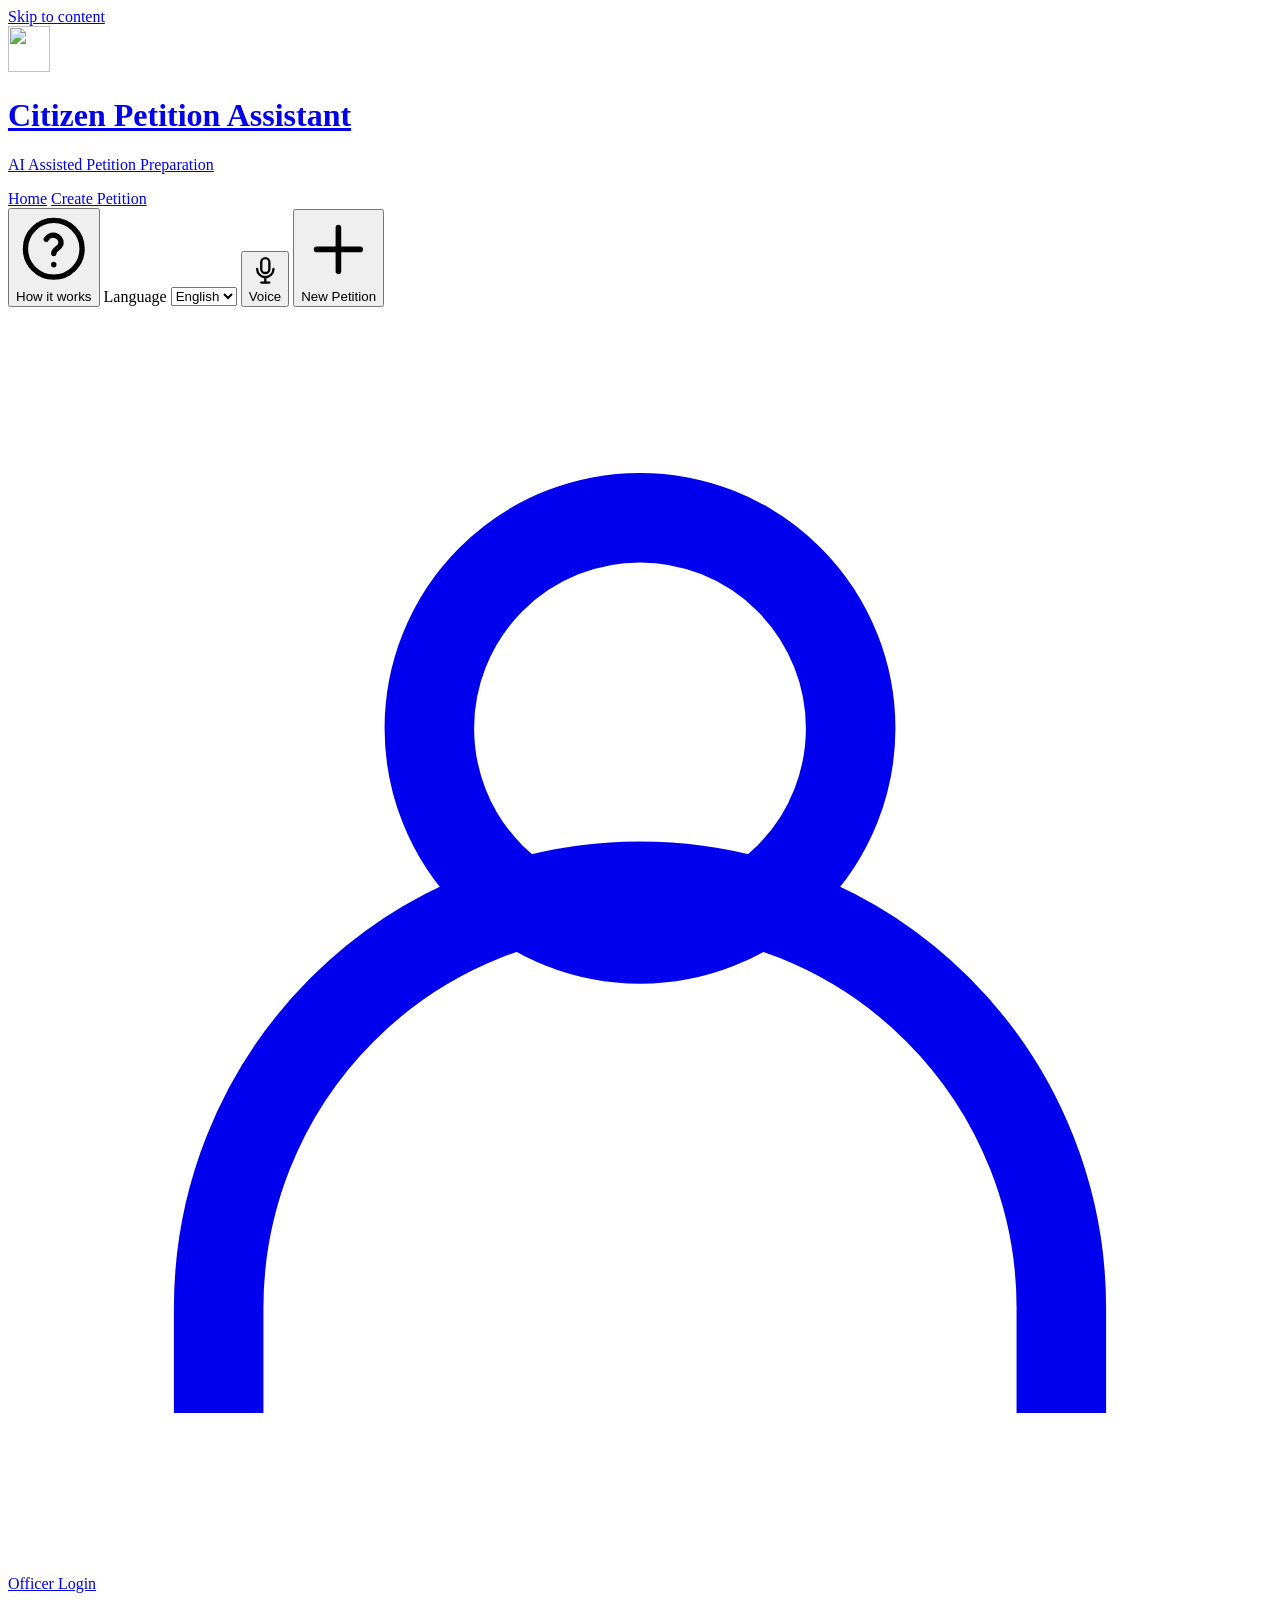
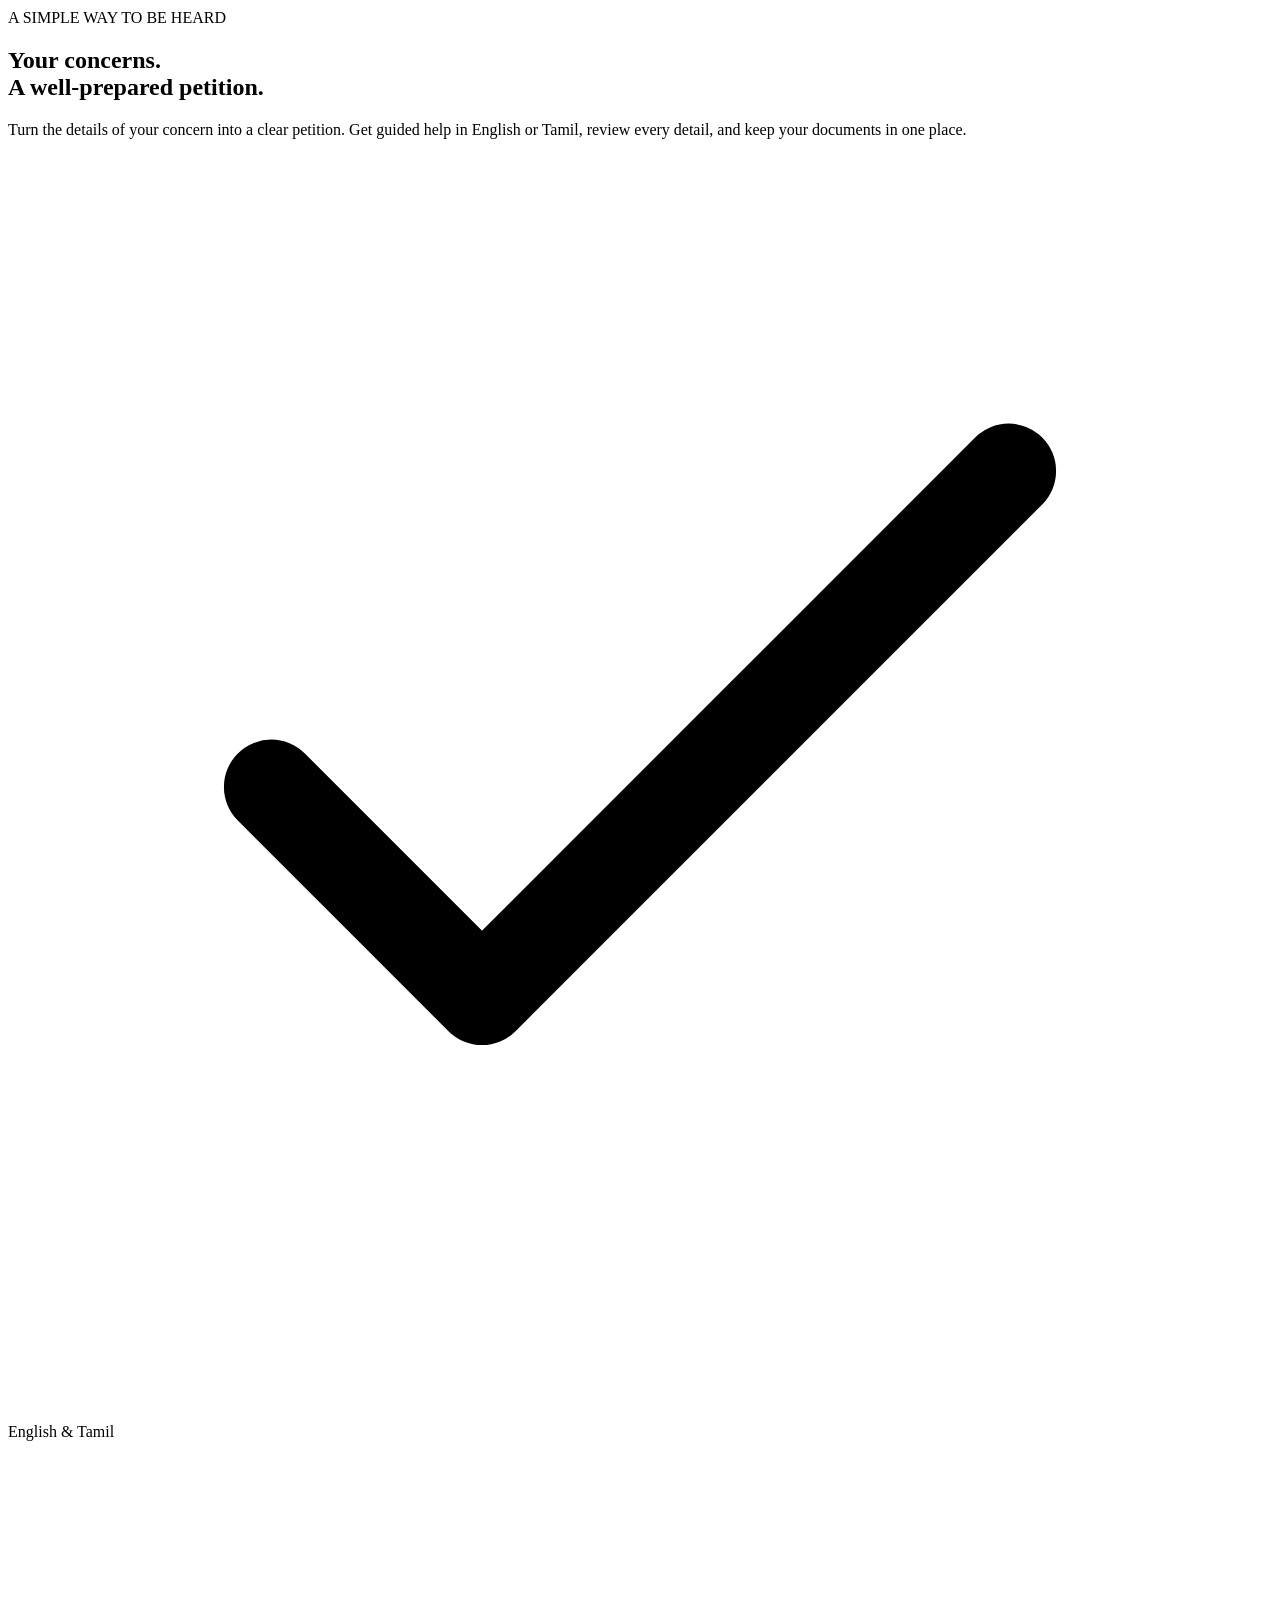
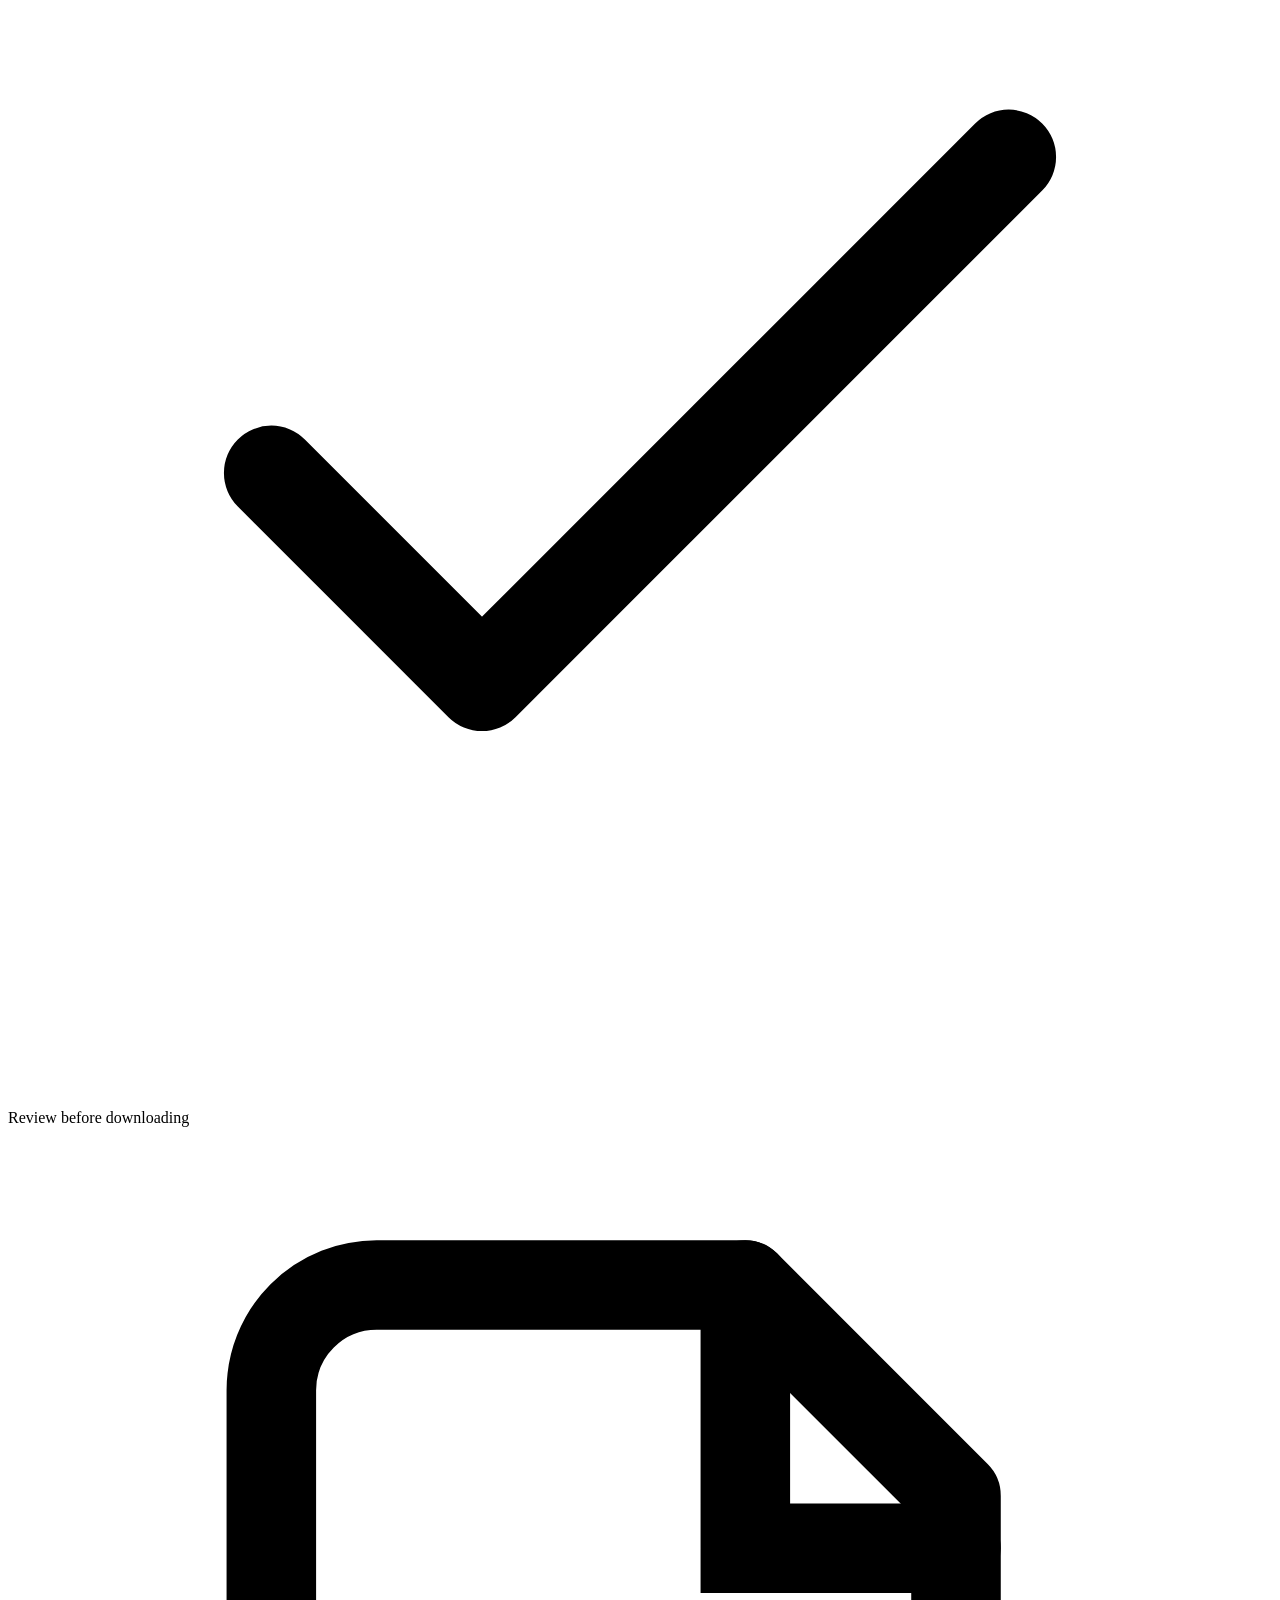
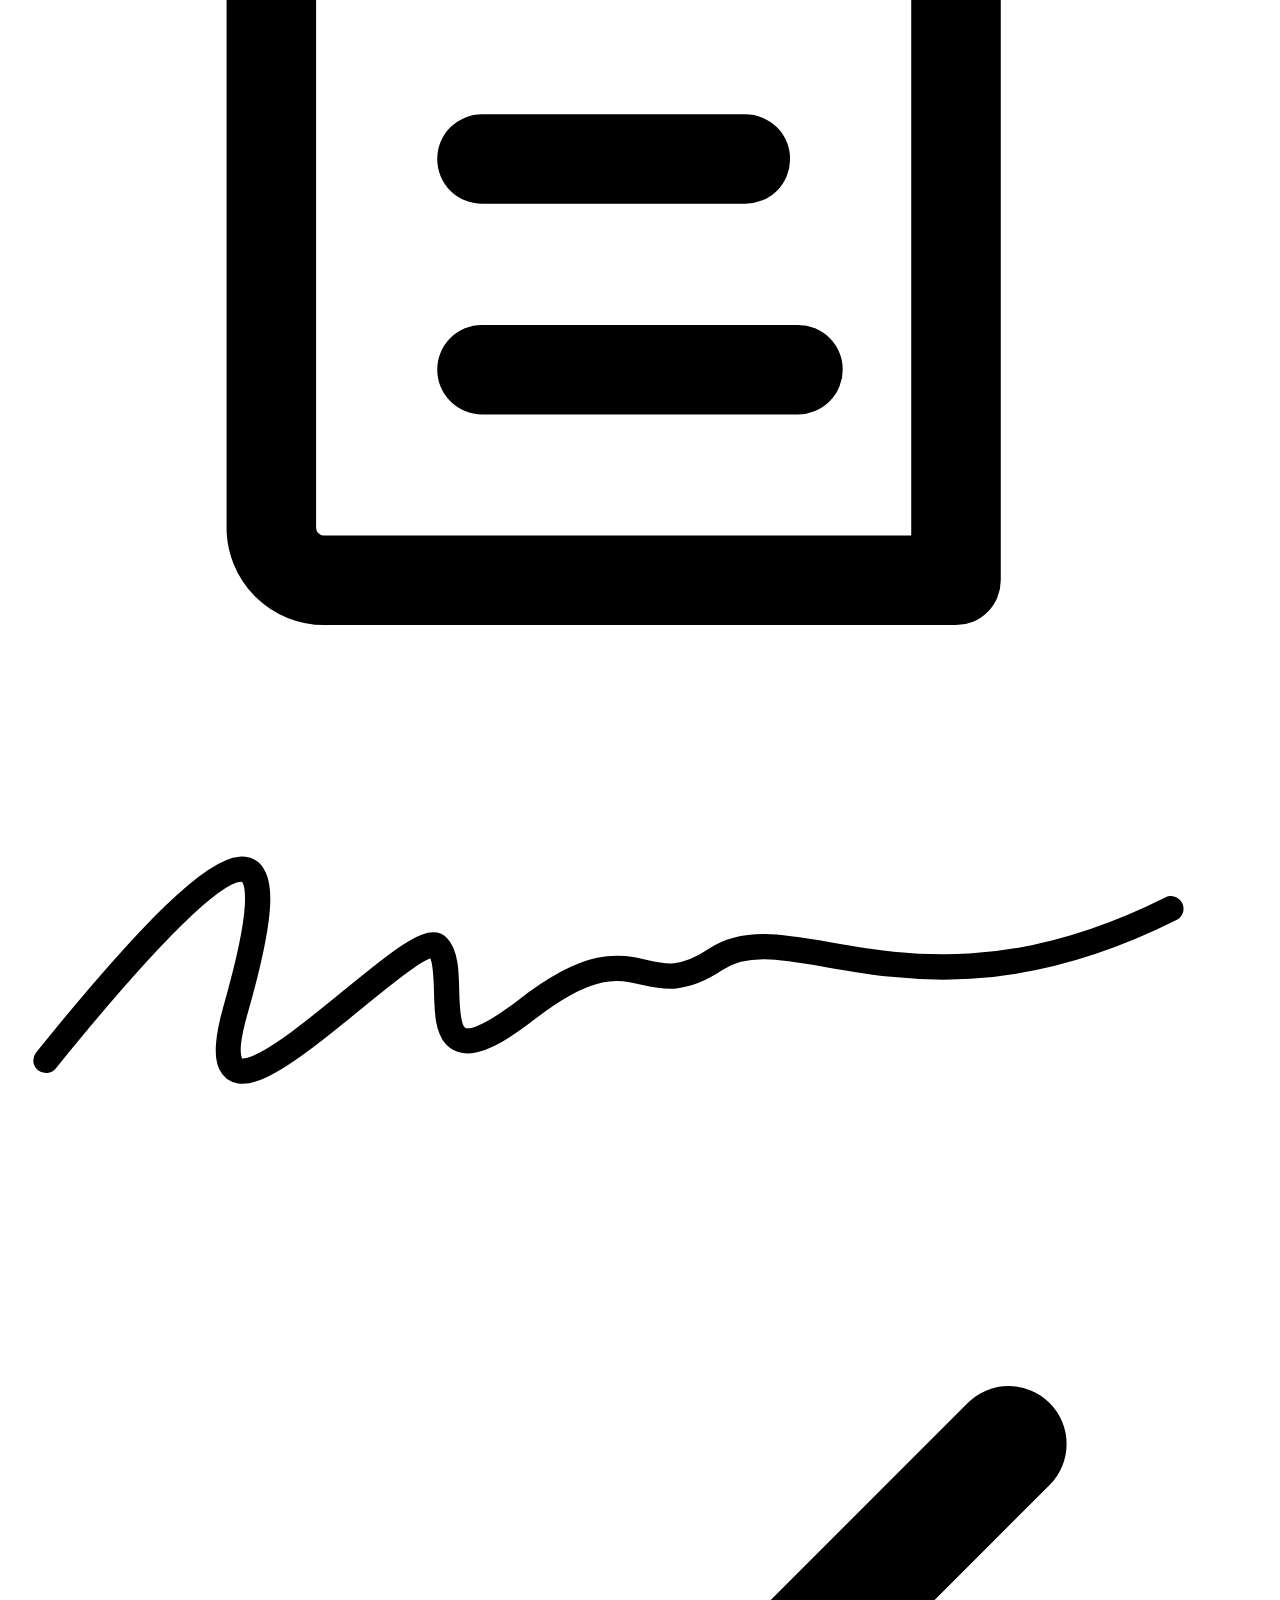
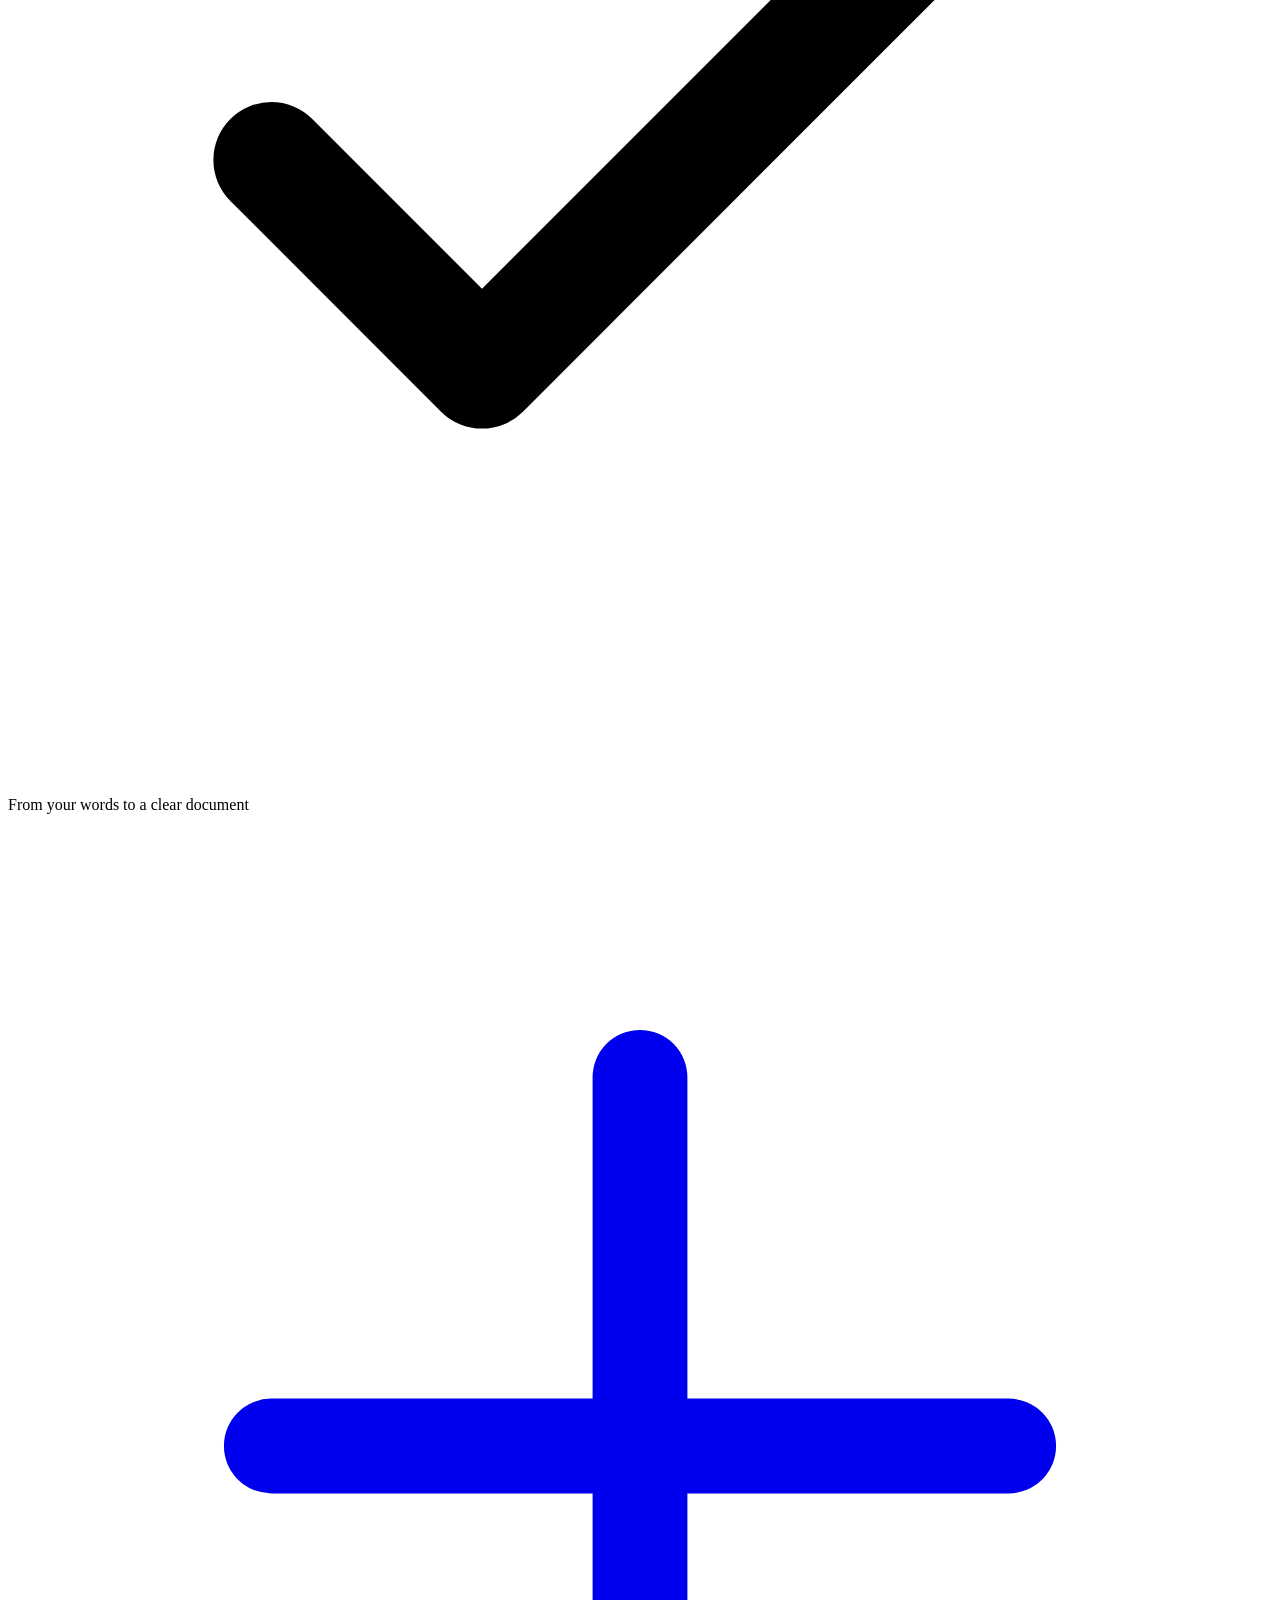
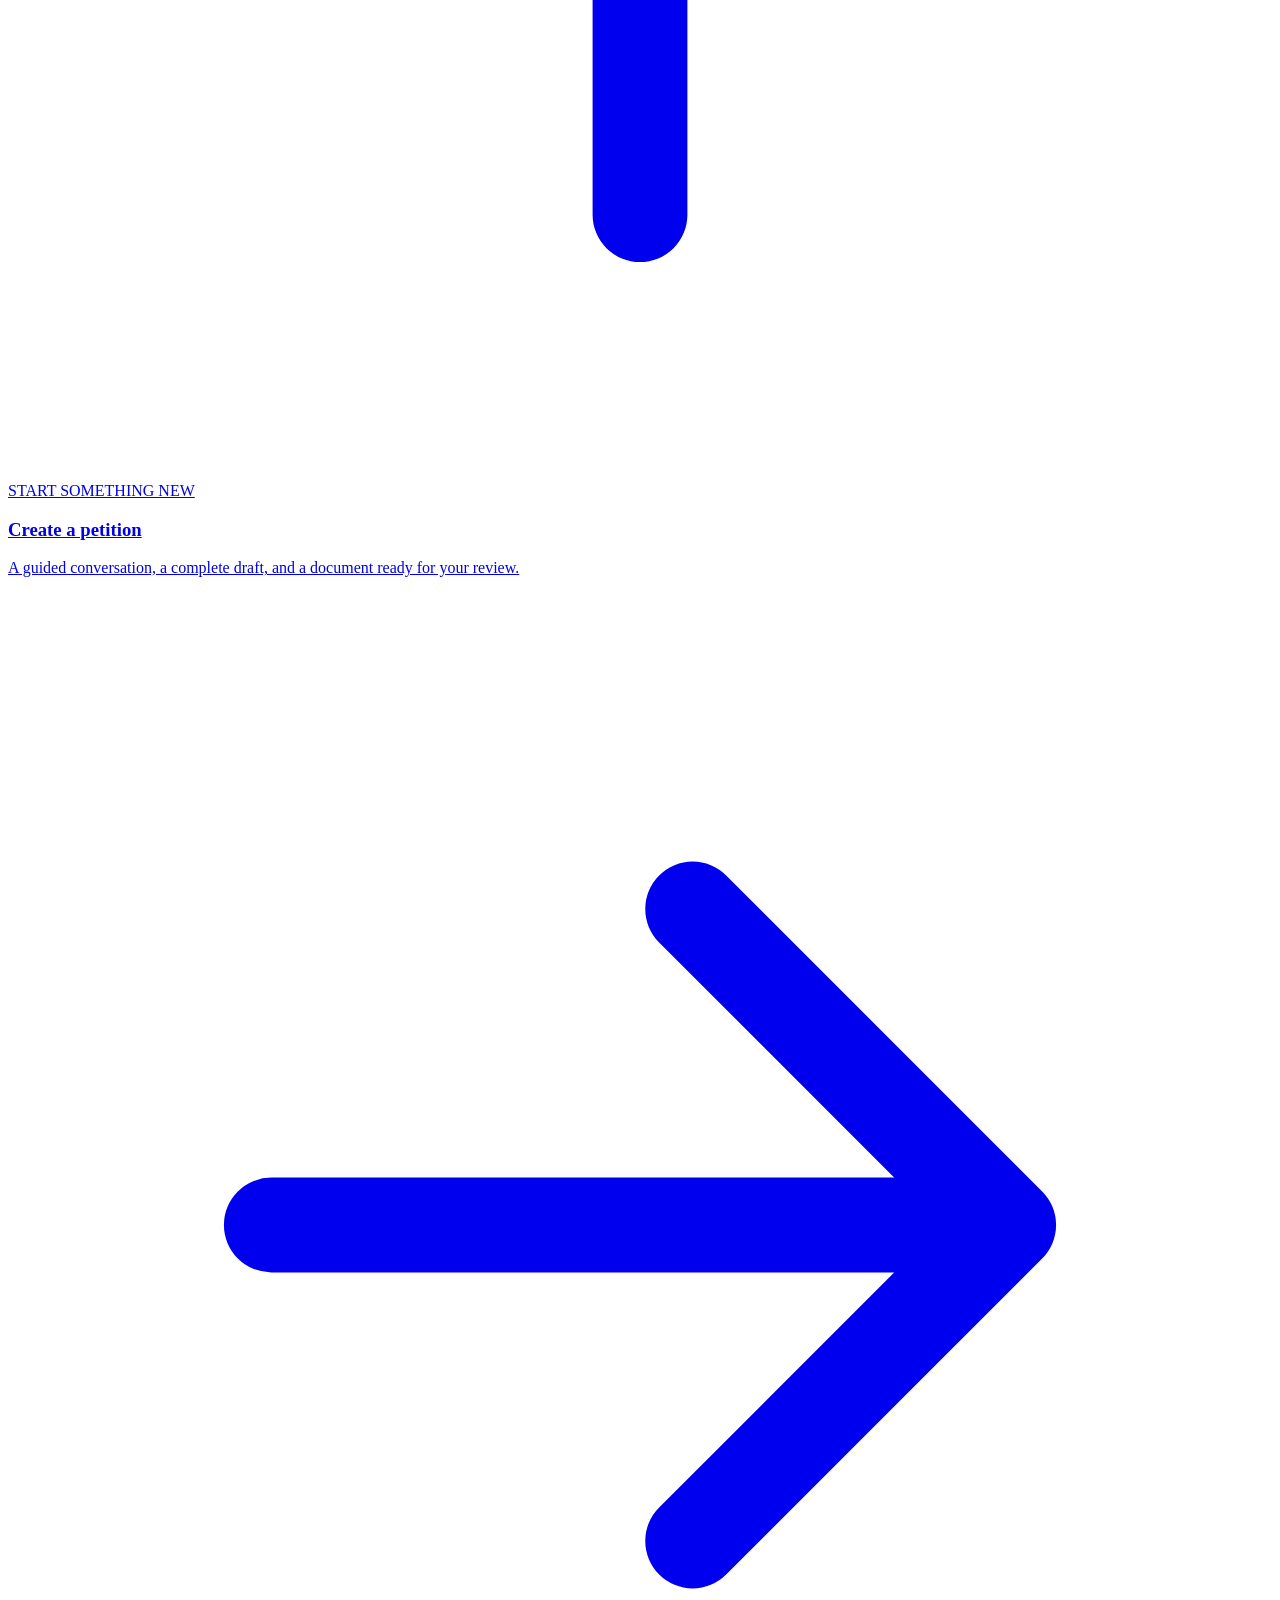
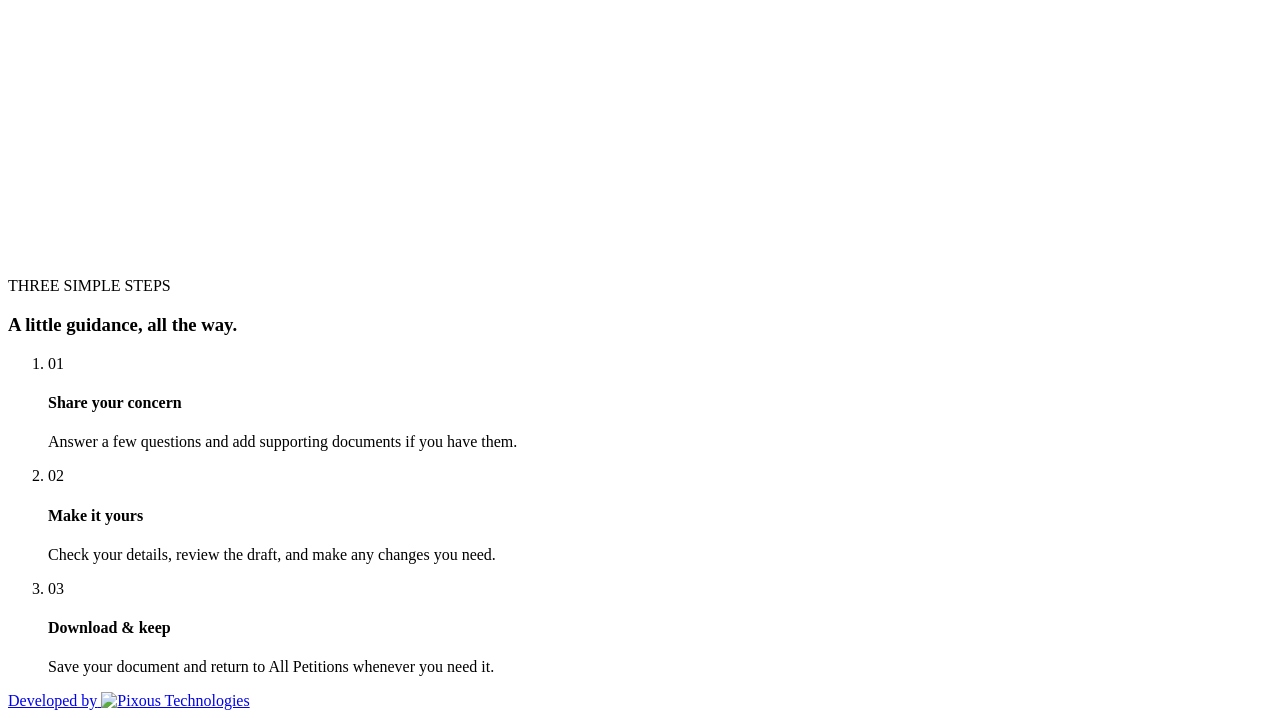
==== backend/app/static/index.html @ 2e480204 "Make "How it works" something to read, not a decision Two problems, both visible in the dialog.  It " ====
<!doctype html>
<html lang="en">
<head>
<meta charset="utf-8">
<meta name="viewport" content="width=device-width, initial-scale=1">
<meta name="theme-color" content="#133b40">
<meta name="description" content="Prepare a clear, well-structured citizen petition in English or Tamil, with guided questions and document downloads.">
<title>Citizen Petition Assistant</title>
<link rel="icon" type="image/png" href="/assets/emblem/favicon.png">
<link rel="stylesheet" href="/static/app.css">
</head>
<body>
<a class="skip-link" href="#mainContent" id="skipLink">Skip to content</a>

<header class="app">
  <a class="brand" href="#home" data-route="home" aria-label="Citizen Petition Assistant home">
    <div class="emblem" aria-hidden="true"><!-- The web copy. The full-resolution file beside it is for the DOCX
           letterhead, read from disk server-side and printed at 300 DPI —
           279 KB to draw a 42px mark in a browser is 257 KB of nothing. -->
      <img src="/assets/emblem/tamil-nadu-web.png" alt="" width="42" height="46"
           decoding="async"></div>
    <div class="brand-text">
      <h1 id="ui-title">Citizen Petition Assistant</h1>
      <p id="ui-subtitle">AI Assisted Petition Preparation</p>
    </div>
  </a>

  <nav class="main-nav" aria-label="Main navigation">
    <a href="#home" data-route="home" id="navHome" aria-current="page">Home</a>
    <a href="#create" data-route="create" id="navCreate">Create Petition</a>
  </nav>

  <div class="header-actions">
    <button class="hbtn help-btn" id="helpBtn" type="button" aria-label="How to prepare a petition" title="How to prepare a petition"><svg viewBox="0 0 24 24" fill="none" aria-hidden="true"><circle cx="12" cy="12" r="9" stroke="currentColor" stroke-width="1.7"/><path d="M9.6 9a2.5 2.5 0 0 1 4.7 1.2c0 1.6-2.3 1.8-2.3 3.3M12 17v.1" stroke="currentColor" stroke-width="1.7" stroke-linecap="round"/></svg><span class="txt" id="helpText">How it works</span></button>
    <label class="sr-only" for="lang" id="ui-langLabel">Language</label>
    <select class="lang" id="lang">
      <option value="en">English</option>
      <option value="ta">தமிழ்</option>
    </select>
    <button class="hbtn" id="mic" type="button">
      <svg viewBox="0 0 24 24" fill="none" aria-hidden="true"><rect x="9" y="3" width="6" height="11" rx="3" stroke="currentColor" stroke-width="1.7"/><path d="M6 11a6 6 0 0 0 12 0M12 17v4m-3 0h6" stroke="currentColor" stroke-width="1.7" stroke-linecap="round"/></svg><span class="txt" id="micText">Voice</span>
    </button>
    <button class="hbtn primary" id="new" type="button">
      <svg viewBox="0 0 24 24" fill="none" aria-hidden="true"><path d="M12 5v14M5 12h14" stroke="currentColor" stroke-width="1.8" stroke-linecap="round"/></svg><span class="txt" id="newText">New Petition</span>
    </button>
    <!-- Last, in the far corner. It is not for the citizen standing at the
         counter: everything to the left of it is theirs, and this is the
         staff door. Putting it first put the one control they must not press
         at the head of the row. -->
    <a class="hbtn officer-login-link" href="/officer/login"><svg viewBox="0 0 24 24" fill="none" aria-hidden="true"><circle cx="12" cy="8" r="4" stroke="currentColor" stroke-width="1.7"/><path d="M4 21v-2a8 8 0 0 1 16 0v2" stroke="currentColor" stroke-width="1.7"/></svg>Officer Login</a>
  </div>
</header>

<div id="mainContent" tabindex="-1">

<!-- Kiosk only: what a citizen walking up to the terminal sees first. It
     covers the workspace rather than replacing it, so the page behind is the
     same page — one flow, one implementation. -->
<section class="kiosk-welcome" id="kioskWelcome" hidden aria-labelledby="kioskWelcomeTitle">
  <div class="kw-inner">
    <span class="kw-mark" aria-hidden="true">
      <img src="/assets/emblem/tamil-nadu-web.png" alt="" width="64" height="70" decoding="async">
    </span>
    <h2 id="kioskWelcomeTitle">Welcome</h2>
    <p id="kioskWelcomeText">This service will help you prepare your citizen petition. Tap below to begin.</p>
    <button class="btn primary kw-start" id="kioskStart" type="button">Start Petition</button>
  </div>
</section>

<section class="home-page app-page" id="homePage" aria-labelledby="homeTitle">
  <div class="home-hero">
    <div class="home-hero-copy">
      <p class="eyebrow" id="homeEyebrow" data-i18n="homeEyebrow">A SIMPLE WAY TO BE HEARD</p>
      <h2 id="homeTitle"><span data-i18n="homeTitleLineOne">Your concerns.</span><br><span data-i18n="homeTitleLineTwo">A well-prepared petition.</span></h2>
      <p class="home-description" id="homeDescription" data-i18n="homeDescription">Turn the details of your concern into a clear petition. Get guided help in English or Tamil, review every detail, and keep your documents in one place.</p>
      <div class="home-capabilities" aria-label="Available features">
        <span><svg viewBox="0 0 24 24" fill="none" aria-hidden="true"><path d="m5 12 4 4L19 6" stroke="currentColor" stroke-width="1.8" stroke-linecap="round" stroke-linejoin="round"/></svg><span id="homeLanguage" data-i18n="homeLanguage">English &amp; Tamil</span></span>
        <span><svg viewBox="0 0 24 24" fill="none" aria-hidden="true"><path d="m5 12 4 4L19 6" stroke="currentColor" stroke-width="1.8" stroke-linecap="round" stroke-linejoin="round"/></svg><span id="homeReview" data-i18n="homeReview">Review before downloading</span></span>
      </div>
    </div>
    <div class="home-illustration" aria-hidden="true">
      <div class="hero-orbit orbit-one"></div><div class="hero-orbit orbit-two"></div>
      <div class="hero-sheet sheet-back"></div>
      <div class="hero-sheet sheet-front">
        <div class="hero-sheet-heading"><span class="hero-document-mark"><svg viewBox="0 0 24 24" fill="none"><path d="M7 3h7l4 4v13H6a1 1 0 0 1-1-1V5a2 2 0 0 1 2-2Z" stroke="currentColor" stroke-width="1.7" stroke-linejoin="round"/><path d="M14 3v5h4M9 12h5M9 16h6" stroke="currentColor" stroke-width="1.7" stroke-linecap="round"/></svg></span><div><i></i><i></i></div></div>
        <div class="hero-sheet-lines"><i></i><i></i><i></i><i></i><i></i><i></i></div>
        <div class="hero-sheet-sign"><svg viewBox="0 0 100 26" fill="none"><path d="M3 21C20 0 22 3 18 17s14-7 16-5-2 12 7 5 9 0 15-4 16 6 36-4" stroke="currentColor" stroke-width="2" stroke-linecap="round"/></svg></div>
      </div>
      <div class="hero-check"><svg viewBox="0 0 24 24" fill="none"><path d="m5 12 4 4L19 6" stroke="currentColor" stroke-width="2.2" stroke-linecap="round" stroke-linejoin="round"/></svg></div>
      <div class="hero-caption" id="homeIllustrationCaption" data-i18n="homeCaption">From your words to a clear document</div>
    </div>
  </div>

  <div class="home-actions">
    <a class="home-action-card create-action" href="#create" data-route="create" id="homeCreateBtn">
      <span class="home-action-icon" aria-hidden="true"><svg viewBox="0 0 24 24" fill="none"><path d="M12 5v14M5 12h14" stroke="currentColor" stroke-width="1.8" stroke-linecap="round"/></svg></span>
      <div><span class="action-eyebrow" id="homeCreateEyebrow" data-i18n="homeCreateEyebrow">START SOMETHING NEW</span><h3 id="homeCreateTitle" data-i18n="homeCreateTitle">Create a petition</h3><p id="homeCreateDescription" data-i18n="homeCreateDescription">A guided conversation, a complete draft, and a document ready for your review.</p></div>
      <span class="action-arrow" aria-hidden="true"><svg viewBox="0 0 24 24" fill="none"><path d="M5 12h14m-6-6 6 6-6 6" stroke="currentColor" stroke-width="1.8" stroke-linecap="round" stroke-linejoin="round"/></svg></span>
    </a>
  </div>


  <section class="home-guide" aria-labelledby="homeGuideTitle">
    <div class="home-guide-heading"><p class="eyebrow" id="homeGuideEyebrow" data-i18n="homeGuideEyebrow">THREE SIMPLE STEPS</p><h3 id="homeGuideTitle" data-i18n="homeGuideTitle">A little guidance, all the way.</h3></div>
    <ol class="home-steps">
      <li><span class="home-step-number">01</span><h4 id="homeStepOneTitle" data-i18n="homeStepOneTitle">Share your concern</h4><p id="homeStepOneText" data-i18n="homeStepOneText">Answer a few questions and add supporting documents if you have them.</p></li>
      <li><span class="home-step-number">02</span><h4 id="homeStepTwoTitle" data-i18n="homeStepTwoTitle">Make it yours</h4><p id="homeStepTwoText" data-i18n="homeStepTwoText">Check your details, review the draft, and make any changes you need.</p></li>
      <li><span class="home-step-number">03</span><h4 id="homeStepThreeTitle" data-i18n="homeStepThreeTitle">Download &amp; keep</h4><p id="homeStepThreeText" data-i18n="homeStepThreeText">Save your document and return to All Petitions whenever you need it.</p></li>
    </ol>
  </section>
</section>


<section id="generatorPage" hidden aria-label="Create and review a petition">

<section class="workspace-intro" aria-labelledby="workspaceTitle">
  <div class="intro-copy">
    <p class="eyebrow" id="ui-workspaceEyebrow">YOUR VOICE, CLEARLY EXPRESSED</p>
    <h2 id="workspaceTitle">A clear petition starts here.</h2>
    <p id="workspaceSubtitle">Share your details. Tell us what happened. We’ll help you prepare a petition you can review and download.</p>
  </div>
  <div class="intro-meta">
    <div class="lifecycle is-collecting" id="lifecycle" role="status" aria-live="polite">
      <span class="dot" aria-hidden="true"></span>
      <span class="txt" id="lifecycleText">Collecting Information</span>
    </div>
    <span class="save-status" id="saveStatus" role="status" aria-live="polite">Starting your workspace…</span>
  </div>
</section>

<div class="connection-banner" id="connectionBanner" hidden role="alert">
  <svg viewBox="0 0 24 24" fill="none" aria-hidden="true"><path d="m12 3 10 18H2L12 3Z" stroke="currentColor" stroke-width="1.6" stroke-linejoin="round"/><path d="M12 9v5m0 3v.1" stroke="currentColor" stroke-width="1.8" stroke-linecap="round"/></svg>
  <span id="connectionText"></span><button class="btn" id="retryConnection" type="button">Try again</button>
</div>

<nav class="stepper" id="stepper" aria-label="Petition progress"></nav>

<main class="workspace">
  <!-- LEFT: conversation, or the finished document once there is one -->
  <div class="left">
    <section class="card" id="chatCard" style="flex:1">
      <div class="card-head">
        <div class="ai-badge" aria-hidden="true"><svg viewBox="0 0 24 24" fill="none"><path d="m12 3 2.5 6.5L21 12l-6.5 2.5L12 21l-2.5-6.5L3 12l6.5-2.5L12 3Z" stroke="currentColor" stroke-width="1.6" stroke-linejoin="round"/></svg></div>
        <div>
          <h2 id="ui-assistant">Petition Assistant</h2>
          <p class="sub"><span class="dot" aria-hidden="true"></span><span id="assistantStatus">Collecting citizen information</span></p>
        </div>
        <button class="details-toggle" id="detailsToggle" type="button" aria-controls="detailsPanel" aria-expanded="false"><svg viewBox="0 0 24 24" fill="none" aria-hidden="true"><path d="M9 5h11M9 12h11M9 19h11M4 5h.1M4 12h.1M4 19h.1" stroke="currentColor" stroke-width="2" stroke-linecap="round"/></svg><span id="detailsToggleText">Details</span></button>
      </div>

      <!-- Kiosk only. What the citizen is shown once the petition has gone
           to the printer — and, on a failure, the thing that keeps their
           petition on screen instead of clearing it away. -->
      <div class="kiosk-done" id="kioskDone" hidden role="status" aria-live="polite">
        <span class="kd-tick" aria-hidden="true">
          <svg viewBox="0 0 24 24" fill="none"><path d="m5 12 4 4L19 6" stroke="currentColor" stroke-width="2.4" stroke-linecap="round" stroke-linejoin="round"/></svg>
        </span>
        <div class="kd-text">
          <h3 id="kioskDoneTitle"></h3>
          <p id="kioskDoneText"></p>
        </div>
        <div class="kd-acts">
          <button class="btn" id="kioskPrintAgain" type="button"></button>
          <button class="btn primary" id="kioskFinish" type="button"></button>
        </div>
      </div>

      <div class="card-body" id="log" role="log" aria-live="polite" aria-atomic="false"></div>

      <div class="composer">
        <!-- What is attached, and anything that still needs the citizen's
             eye on it. A strip above the buttons rather than a panel: at this
             point in the form the citizen is answering a question, not
             managing files. -->
        <div class="attach-strip" id="attachStrip" hidden>
          <ul class="as-chips" id="attachChips"></ul>
          <div id="attachConfirmList"></div>
          <!-- Where a document the citizen has confirmed disagrees with what
               they told us this time. Asked, never resolved automatically:
               the current answer stays unless they choose otherwise. -->
          <div id="attachConflictList"></div>
          <p class="as-note" id="attachNote" hidden></p>
        </div>
        <ul class="ap-progress" id="attachProgress" hidden></ul>

        <form class="composer-row" id="ask" autocomplete="off">
          <label class="sr-only" for="text" id="ui-inputLabel">Your response</label>
          <textarea id="text" rows="1" placeholder="Type your response…" maxlength="10000" aria-describedby="inputHint dictationStatus"></textarea>
          <button class="icon-btn" id="micInline" type="button" title="Dictate" aria-label="Dictate"><svg viewBox="0 0 24 24" fill="none" aria-hidden="true"><rect x="9" y="3" width="6" height="11" rx="3" stroke="currentColor" stroke-width="1.7"/><path d="M6 11a6 6 0 0 0 12 0M12 17v4m-3 0h6" stroke="currentColor" stroke-width="1.7" stroke-linecap="round"/></svg></button>
          <!-- Attach. Beside the microphone because it is the same kind of
               thing: another way of putting something into the petition, and
               available whenever the citizen happens to have it in their hand
               rather than only at one step. -->
          <button class="icon-btn" id="attachBtn" type="button">
            <svg viewBox="0 0 24 24" fill="none" aria-hidden="true">
              <path d="M18.4 11.3 12 17.7a4.5 4.5 0 0 1-6.4-6.4l7.1-7a3 3 0 0 1 4.3 4.2l-7.1 7.1a1.5 1.5 0 0 1-2.1-2.1l6.3-6.4"
                    stroke="currentColor" stroke-width="1.7" stroke-linecap="round"
                    stroke-linejoin="round"/>
            </svg>
          </button>
          <input class="sr-only" id="attachInput" type="file" multiple>
          <button class="send-btn" id="send" type="submit">
            <span id="sendText">Send</span><svg viewBox="0 0 24 24" fill="none" aria-hidden="true"><path d="M5 12h14m-6-6 6 6-6 6" stroke="currentColor" stroke-width="1.8" stroke-linecap="round" stroke-linejoin="round"/></svg>
          </button>
        </form>
        <p id="dictationStatus" class="dictation-status" role="status" aria-live="polite"></p>
        <div class="composer-hint"><span id="inputHint"></span><span id="inputCount">0 / 10,000</span></div>
        <!-- The attachment step. Two actions, because the question has two
             answers and a citizen at a service centre should not have to
             compose a sentence to say "nothing to add". -->
        <div class="composer-actions">
          <button class="btn primary grow" id="confirm" type="button"></button>
          <button class="btn" id="restart" type="button"></button>
          <button class="btn danger" id="cancel" type="button"></button>
        </div>
      </div>
    </section>
  </div>

  <!-- MIDDLE: the drafting animation, only while the petition is being made.
       Sits between the assistant and the record, so the citizen watches the
       document being prepared without either panel going away. -->
  <section class="card genpanel" id="genPanel" hidden aria-live="polite">
    <div class="card-head">
      <div class="ai-badge" aria-hidden="true"><svg viewBox="0 0 24 24" fill="none"><path d="m12 3 2.5 6.5L21 12l-6.5 2.5L12 21l-2.5-6.5L3 12l6.5-2.5L12 3Z" stroke="currentColor" stroke-width="1.6" stroke-linejoin="round"/></svg></div>
      <div>
        <h2 id="ui-genTitle">Preparing your petition</h2>
        <p class="sub"><span class="dot" aria-hidden="true"></span><span id="genNow">Drafting the petition</span></p>
      </div>
    </div>

    <div class="gp-stage">
      <div class="gp-sheet" aria-hidden="true">
        <div class="gp-head">
          <span class="gp-emblem"><svg viewBox="0 0 24 24" fill="none"><path d="m3 8 9-5 9 5H3Zm3 3v7m6-7v7m6-7v7M3 21h18" stroke="currentColor" stroke-width="1.7" stroke-linecap="round" stroke-linejoin="round"/></svg></span>
          <span class="gp-title" id="gp-title">Draft Petition</span>
          <span class="gp-date" id="gp-date"></span>
        </div>

        <div class="gp-body">
          <div class="gp-block">
            <span class="gp-tag" id="gp-from">From</span>
            <div class="gp-line w70"><i style="animation-delay:.10s"></i></div>
            <div class="gp-line w85"><i style="animation-delay:.35s"></i></div>
          </div>
          <div class="gp-block">
            <span class="gp-tag" id="gp-to">To</span>
            <div class="gp-line w60"><i style="animation-delay:.70s"></i></div>
            <div class="gp-line w50"><i style="animation-delay:.95s"></i></div>
          </div>
          <div class="gp-block">
            <div class="gp-line w90 strong"><i style="animation-delay:1.30s"></i></div>
          </div>
          <div class="gp-block">
            <div class="gp-line w95"><i style="animation-delay:1.70s"></i></div>
            <div class="gp-line w88"><i style="animation-delay:1.90s"></i></div>
            <div class="gp-line w92 mark"><i style="animation-delay:2.10s"></i></div>
            <div class="gp-line w75"><i style="animation-delay:2.30s"></i></div>
          </div>
          <div class="gp-block">
            <div class="gp-line w90"><i style="animation-delay:2.55s"></i></div>
            <div class="gp-line w95"><i style="animation-delay:2.75s"></i></div>
            <div class="gp-line w85"><i style="animation-delay:2.95s"></i></div>
            <div class="gp-line w60"><i style="animation-delay:3.15s"></i></div>
          </div>
          <div class="gp-block">
            <div class="gp-line w40"><i style="animation-delay:3.45s"></i></div>
            <div class="gp-sign"><i style="animation-delay:3.70s"></i></div>
          </div>
        </div>

        <div class="gp-scan"></div>
        <div class="gp-pencil"><svg viewBox="0 0 24 24" fill="none"><path d="m14 5 5 5M4 20l5-1 12-12a2 2 0 0 0 0-3l-1-1a2 2 0 0 0-3 0L5 15l-1 5Z" stroke="currentColor" stroke-width="1.8" stroke-linecap="round" stroke-linejoin="round"/></svg></div>

        <span class="gp-callout c1" id="gp-c1">Improved clarity</span>
        <span class="gp-callout c2" id="gp-c2">Better wording</span>
        <span class="gp-callout c3" id="gp-c3">Official format</span>
      </div>

      <ol class="gp-rail" id="genRail"></ol>
      <div class="gp-bar" role="progressbar" aria-label="Preparing your petition"><i></i></div>
    </div>
  </section>

  <!-- MIDDLE, once it exists: the petition itself, in the place it was just
       drawn. The animation gives way to the finished document without either
       moving, so the citizen watches one become the other. Under the
       conversation — where this used to sit — the document they came for was
       below the fold and needed a scroll to reach. -->
  <div class="middle" id="docColumn" hidden>
    <div class="banner" id="outcome" hidden>
      <div class="ic" id="outcomeIcon" aria-hidden="true">✓</div>
      <div>
        <h3 id="outcomeTitle"></h3>
        <p id="outcomeText"></p>
      </div>
      <div class="ref" id="outcomeRef" hidden><span id="ui-refLabel">Reference</span><b id="refValue"></b></div>
    </div>

    <section class="card" id="docCard" hidden>
      <div class="doc-toolbar">
        <a class="btn primary off" id="pdf" download></a>
        <!-- Between the two downloads, because it decides what they contain. -->
        <div class="translate-menu" id="translateMenu">
          <button class="btn" id="translateBtn" type="button" aria-haspopup="menu" aria-expanded="false" aria-controls="translateList">
            <svg viewBox="0 0 24 24" fill="none" aria-hidden="true"><path d="M4 5h9M8.5 5v1.5c0 3.6-2 6.7-4.5 8M6 9.5c1 2.4 3.3 4.4 6 5.2M13.5 20l3.75-9 3.75 9m-6.4-2.4h5.3" stroke="currentColor" stroke-width="1.6" stroke-linecap="round" stroke-linejoin="round"/></svg>
            <span id="translateText">Translate</span>
            <svg class="caret" viewBox="0 0 12 12" fill="none" aria-hidden="true"><path d="m3 4.5 3 3 3-3" stroke="currentColor" stroke-width="1.5" stroke-linecap="round"/></svg>
          </button>
          <ul class="translate-list" id="translateList" role="menu" hidden>
            <!-- Each language named in its own script: a citizen looking for
                 Tamil is looking for the word "Tamil" written in Tamil. -->
            <li role="none"><button class="translate-option" type="button" role="menuitem" data-language="en"><span class="tick" aria-hidden="true">&#10003;</span>English</button></li>
            <li role="none"><button class="translate-option" type="button" role="menuitem" data-language="ta"><span class="tick" aria-hidden="true">&#10003;</span>&#2980;&#2990;&#3007;&#2996;&#3021;</button></li>
            <li role="none"><button class="translate-option" type="button" role="menuitem" data-language="hi"><span class="tick" aria-hidden="true">&#10003;</span>&#2361;&#2367;&#2344;&#2381;&#2342;&#2368;</button></li>
          </ul>
        </div>
        <a class="btn off" id="docx" download></a>
        <button class="btn" id="reviseBtn" type="button" aria-expanded="false" aria-controls="letter">
          <svg viewBox="0 0 24 24" fill="none" aria-hidden="true"><path d="m14.5 5.5 4 4M4 20l4.5-.9L20 7.6a2 2 0 0 0 0-2.8l-.8-.8a2 2 0 0 0-2.8 0L4.9 15.5 4 20Z" stroke="currentColor" stroke-width="1.7" stroke-linecap="round" stroke-linejoin="round"/></svg>
          <span id="reviseText"></span>
        </button>
        <button class="btn primary" id="editSave" type="button" hidden></button>
        <button class="btn" id="editCancel" type="button" hidden></button>
        <!-- The petition, read out. For a citizen who cannot read the screen
             the document is otherwise the one part of this service that
             never speaks. -->
        <!-- The petition plus the citizen's originals, as real pages. Shown
             only when something is attached: with nothing enclosed it would
             be the same file as the PDF beside it. -->
        <a class="btn off" id="packagePdf" download hidden></a>
        <button class="btn" id="readBtn" type="button">
          <svg viewBox="0 0 24 24" fill="none" aria-hidden="true"><path d="M4 9v6h3.5L12 19V5L7.5 9H4Z" stroke="currentColor" stroke-width="1.7" stroke-linejoin="round"/><path d="M16 9.2a4 4 0 0 1 0 5.6M18.5 6.5a8 8 0 0 1 0 11" stroke="currentColor" stroke-width="1.7" stroke-linecap="round"/></svg>
          <span id="readText"></span>
        </button>
        <button class="btn" id="printBtn" type="button"></button>
        <button class="btn" id="copyBtn" type="button"></button>
        <!-- Shown only when there is actually something attached. The default
             is the full package, because that is what gets handed in; the
             letter on its own is for reading, e-mailing, or printing when the
             attachments are already paper in the envelope. -->
        <label class="doc-package" id="packageToggle" hidden>
          <input type="checkbox" id="withEnclosures" checked>
          <span id="packageText"></span>
        </label>
      </div>

      <p class="edit-hint" id="editHint" hidden></p>
      <details class="version-panel" id="versionPanel" hidden>
        <summary id="versionToggle"><svg viewBox="0 0 24 24" fill="none" aria-hidden="true"><path d="M3 11a9 9 0 1 1 3 7M3 5v6h6m3-4v5l3 2" stroke="currentColor" stroke-width="1.7" stroke-linecap="round" stroke-linejoin="round"/></svg><span id="versionTitle">Document versions</span><span id="versionCurrent"></span><span class="version-chevron" aria-hidden="true">⌄</span></summary>
        <div class="version-panel-body"><p class="version-status" id="versionStatus" role="status" aria-live="polite"></p><div id="versionList"></div></div>
      </details>
      <!-- A TABLE, for one reason: printing.

           Chrome redraws a `thead` at the top of every page a table spans,
           and that is the only mechanism in CSS that repeats down a printed
           document. It is what gives page two of a long petition the same
           top margin as page one. `padding` cannot: it opens at the top of
           the first page and closes at the bottom of the last, and the
           sheets between get neither. `@page{margin}` can, and is the one
           thing not available here, because Chrome draws its own header and
           footer in that margin.

           Measured, not assumed. Two other constructions were tried first —
           `::before{display:table-header-group}` and plain divs given the
           table display roles — and Chrome silently ignored both, printing
           page two 0.1mm from the edge of the paper. See
           `scripts/print_margin_check.py`, which drives Chrome's own print
           path and measures the first mark on every sheet.

           The gutter rows are `display:none` on screen, so this changes
           nothing about how the page looks in a browser. -->
      <!-- WHICH DOCUMENT THE CENTRE IS SHOWING. Hidden until something is
           attached, because with no enclosures the two modes are the same
           document and the choice would be a control that does nothing. -->
      <div class="preview-modes" id="previewModes" role="group" hidden>
        <button class="pm-btn" id="modeLetter" type="button" aria-pressed="false"></button>
        <button class="pm-btn" id="modePackage" type="button" aria-pressed="true"></button>
        <span class="pm-count" id="pageIndicator" aria-live="polite"></span>
      </div>
      <div class="paper-wrap">
        <!-- The combined package, drawn as one continuous run of pages:
             petition, index, then the citizen's originals. Pages are loaded
             as they come into view, so a hundred-page annexure costs one
             request per page the citizen actually looks at. -->
        <div class="package-pages" id="packagePages" hidden></div>
        <table class="paper-sheet">
          <thead class="page-gutter" aria-hidden="true"><tr><td></td></tr></thead>
          <tbody>
            <tr><td><article class="paper" id="letter"></article>
              <!-- What is actually attached, shown after the letter the way
                   the document carries it. Before this the preview drew the
                   letter alone, so a citizen who attached a file saw only the
                   words "Enclosures: 1. Copy of earlier petition" and could
                   not tell whether the file had gone anywhere. It had. -->
              <aside class="enclosures" id="enclosures" hidden></aside></td></tr>
          </tbody>
          <tfoot class="page-gutter" aria-hidden="true"><tr><td></td></tr></tfoot>
        </table>
      </div>
    </section>
  </div>

  <!-- RIGHT: the record -->
  <aside class="right" id="detailsPanel" aria-labelledby="ui-details">
    <section class="card" style="flex:1">
      <div class="card-head" style="display:block">
        <div class="details-heading"><h2 id="ui-details">Petition Details</h2><span class="details-icon" aria-hidden="true"><svg viewBox="0 0 24 24" fill="none"><path d="M9 5h11M9 12h11M9 19h11M4 5h.1M4 12h.1M4 19h.1" stroke="currentColor" stroke-width="1.8" stroke-linecap="round"/></svg></span></div>
        <p class="details-hint" id="ui-detailsHint">Your details come together as we talk.</p>
        <div class="progress-note">
          <span id="progressText">0 of 6 required details collected</span>
          <span id="progressPct">0%</span>
        </div>
        <div class="progress-track"><i id="progressBar" style="width:0%"></i></div>
      </div>

      <div class="card-body">
        <div id="warnings"></div>
        <div class="section-label" id="ui-citizenSection">Citizen Details</div>
        <div id="citizenFields"></div>
        <div class="section-label" id="ui-grievanceSection">Grievance Details</div>
        <div id="grievanceFields"></div>

        <!-- Advisory findings from the government knowledge base. Present only
             when the corpus had something to say, and never part of the
             petition: an officer must be able to tell what the citizen stated
             from what a document search suggested. -->
        <details class="drawer analysis-drawer" id="analysisDrawer" hidden>
          <summary>
            <span id="ui-analysis">AI Petition Analysis</span>
            <span class="count" id="analysisCount" hidden>0</span>
            <span class="chev" aria-hidden="true">▾</span>
          </summary>
          <div class="drawer-body" id="analysis"></div>
        </details>

        <details class="drawer" id="correctionsDrawer">
          <summary>
            <span id="ui-corrections">Corrections History</span>
            <span class="count" id="correctionsCount" hidden>0</span>
            <span class="chev" aria-hidden="true">▾</span>
          </summary>
          <div class="drawer-body" id="corrections"></div>
        </details>

        <details class="drawer">
          <summary>
            <span id="ui-system">System Status</span>
            <span class="chev" aria-hidden="true">▾</span>
          </summary>
          <div class="drawer-body" id="health"></div>
        </details>
      </div>
    </section>
  </aside>
</main>
</section>

<!-- Who built it. One line, on every page, and the only thing on the page that
     leaves the service: opened in a new tab so a citizen part-way through a
     petition never loses the one they are writing. -->
<footer class="site-footer">
  <a class="built-by" href="https://pixoustech.com/" target="_blank" rel="noopener noreferrer">
    <span id="builtByText">Developed by</span>
    <!-- The DISPLAYED size, not the file's. These attributes reserve the right
         box before the image arrives, and they are what the browser falls back
         to if the stylesheet is ever missing or stale — which is the
         difference between a small mark and one that fills the screen. -->
    <img src="/assets/brand/pixous-technologies.png" alt="Pixous Technologies"
         width="74" height="38" decoding="async" loading="lazy">
  </a>
</footer>
</div>

<script src="/static/app.js" defer></script>
<!-- Loaded AFTER app.js and never before it: navigation.js bootstraps the
     session at the end of its own body, and that call needs app.js's
     functions to already exist. Both are `defer`, which runs them in
     document order. Without this tag the page loads, looks correct, and
     never starts a session at all. -->
<script src="/static/navigation.js" defer></script>
</body>
</html>
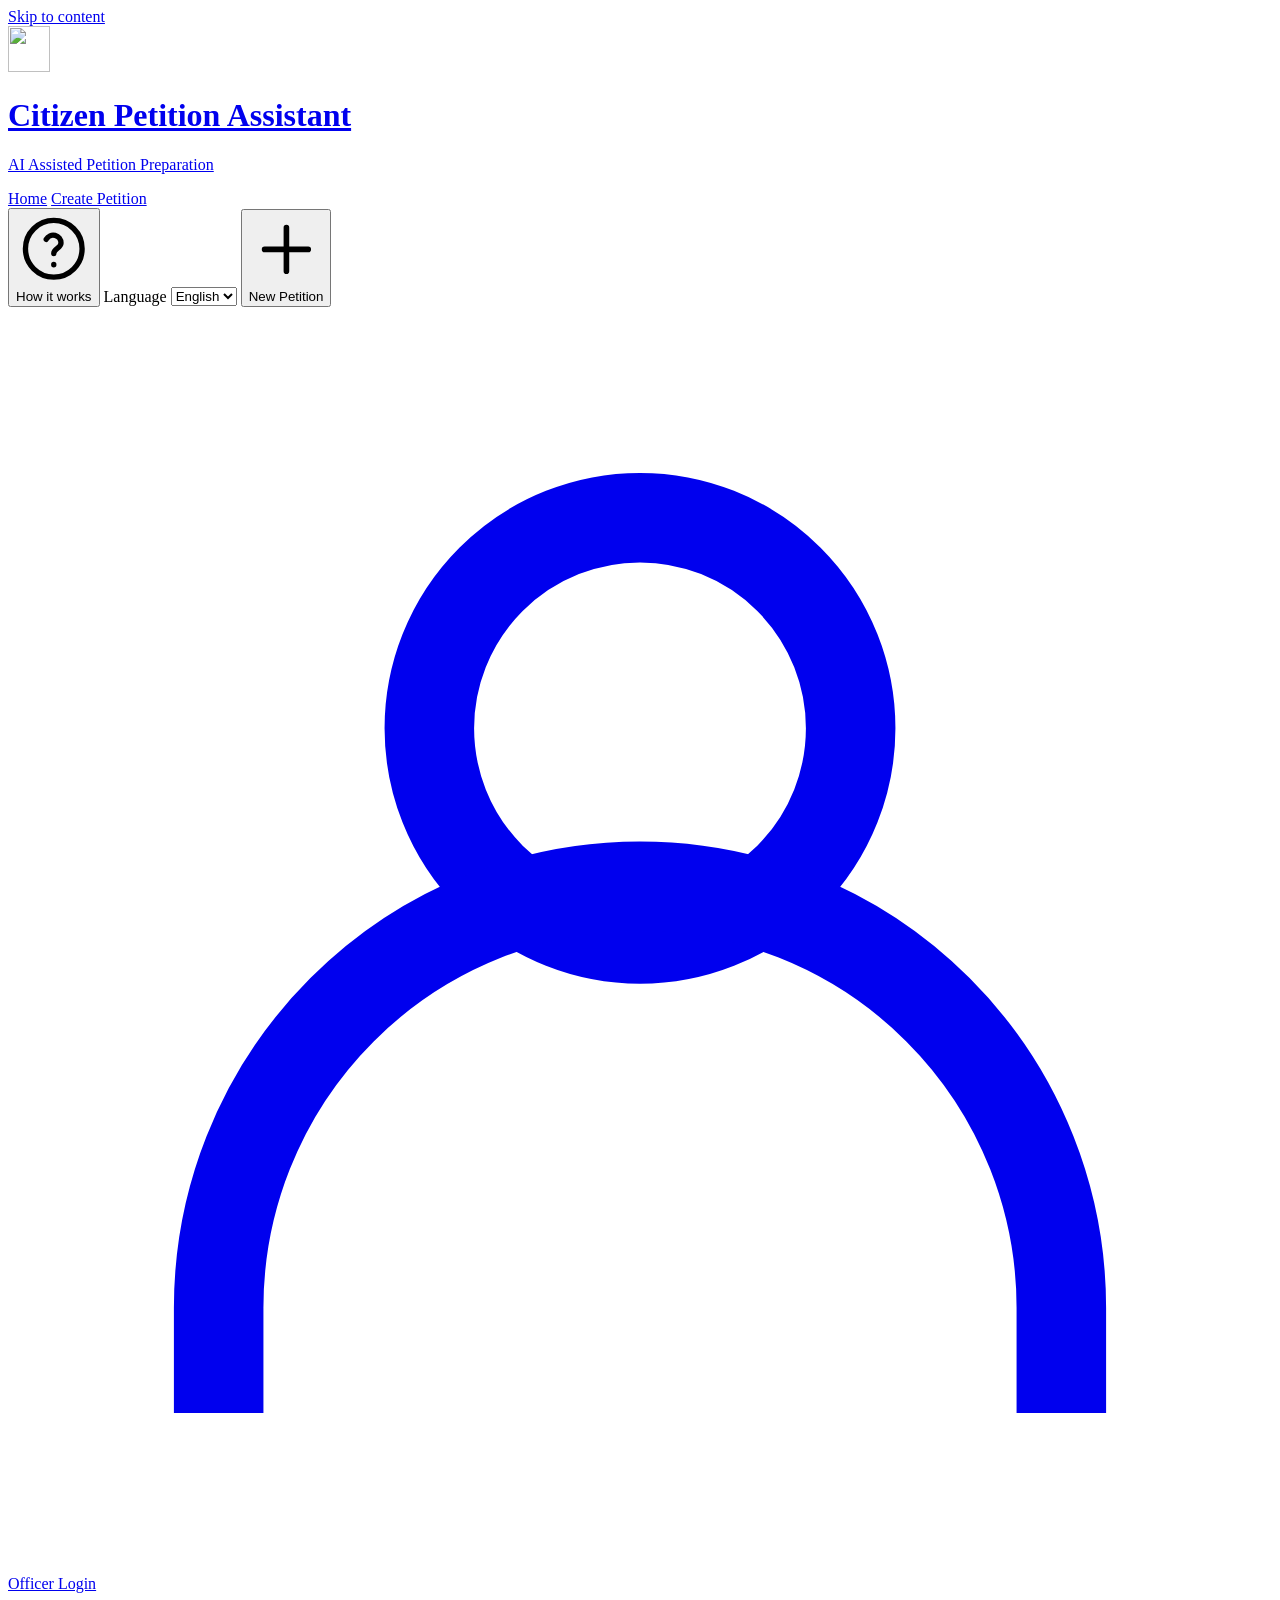
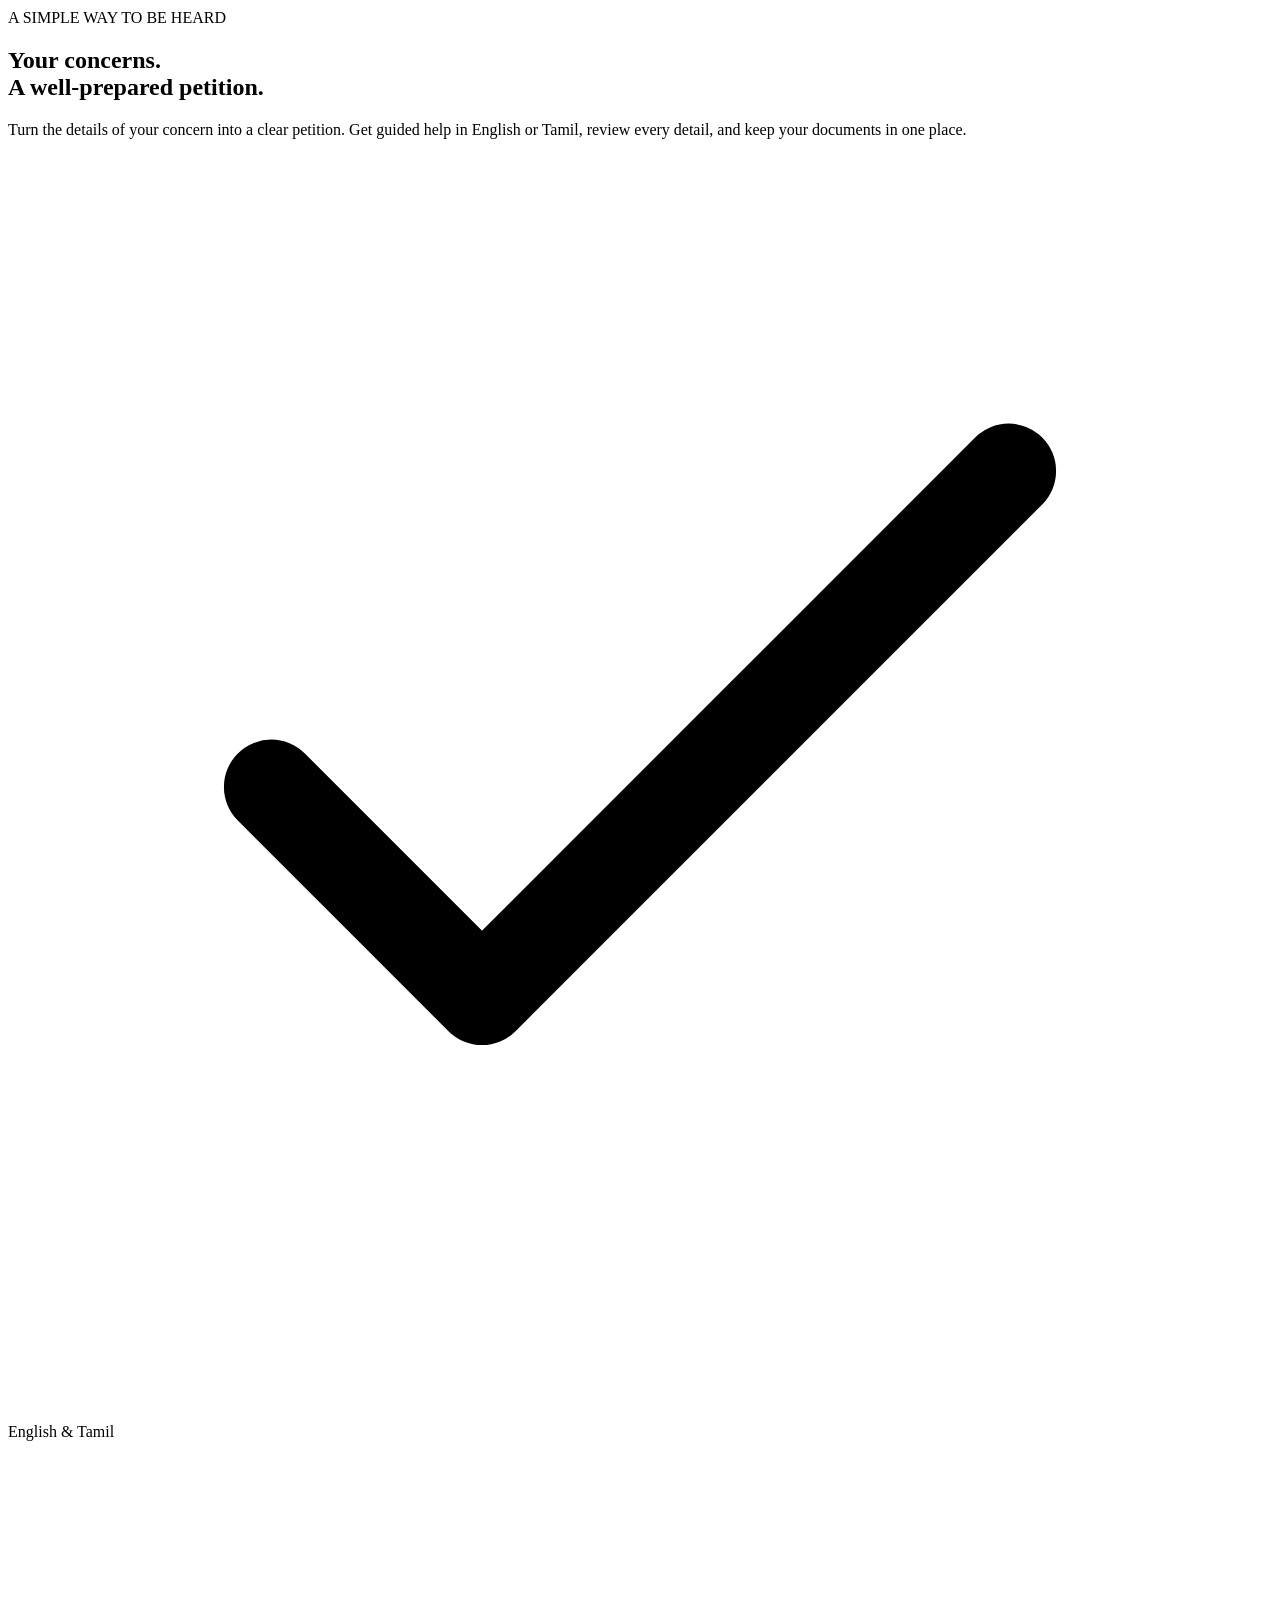
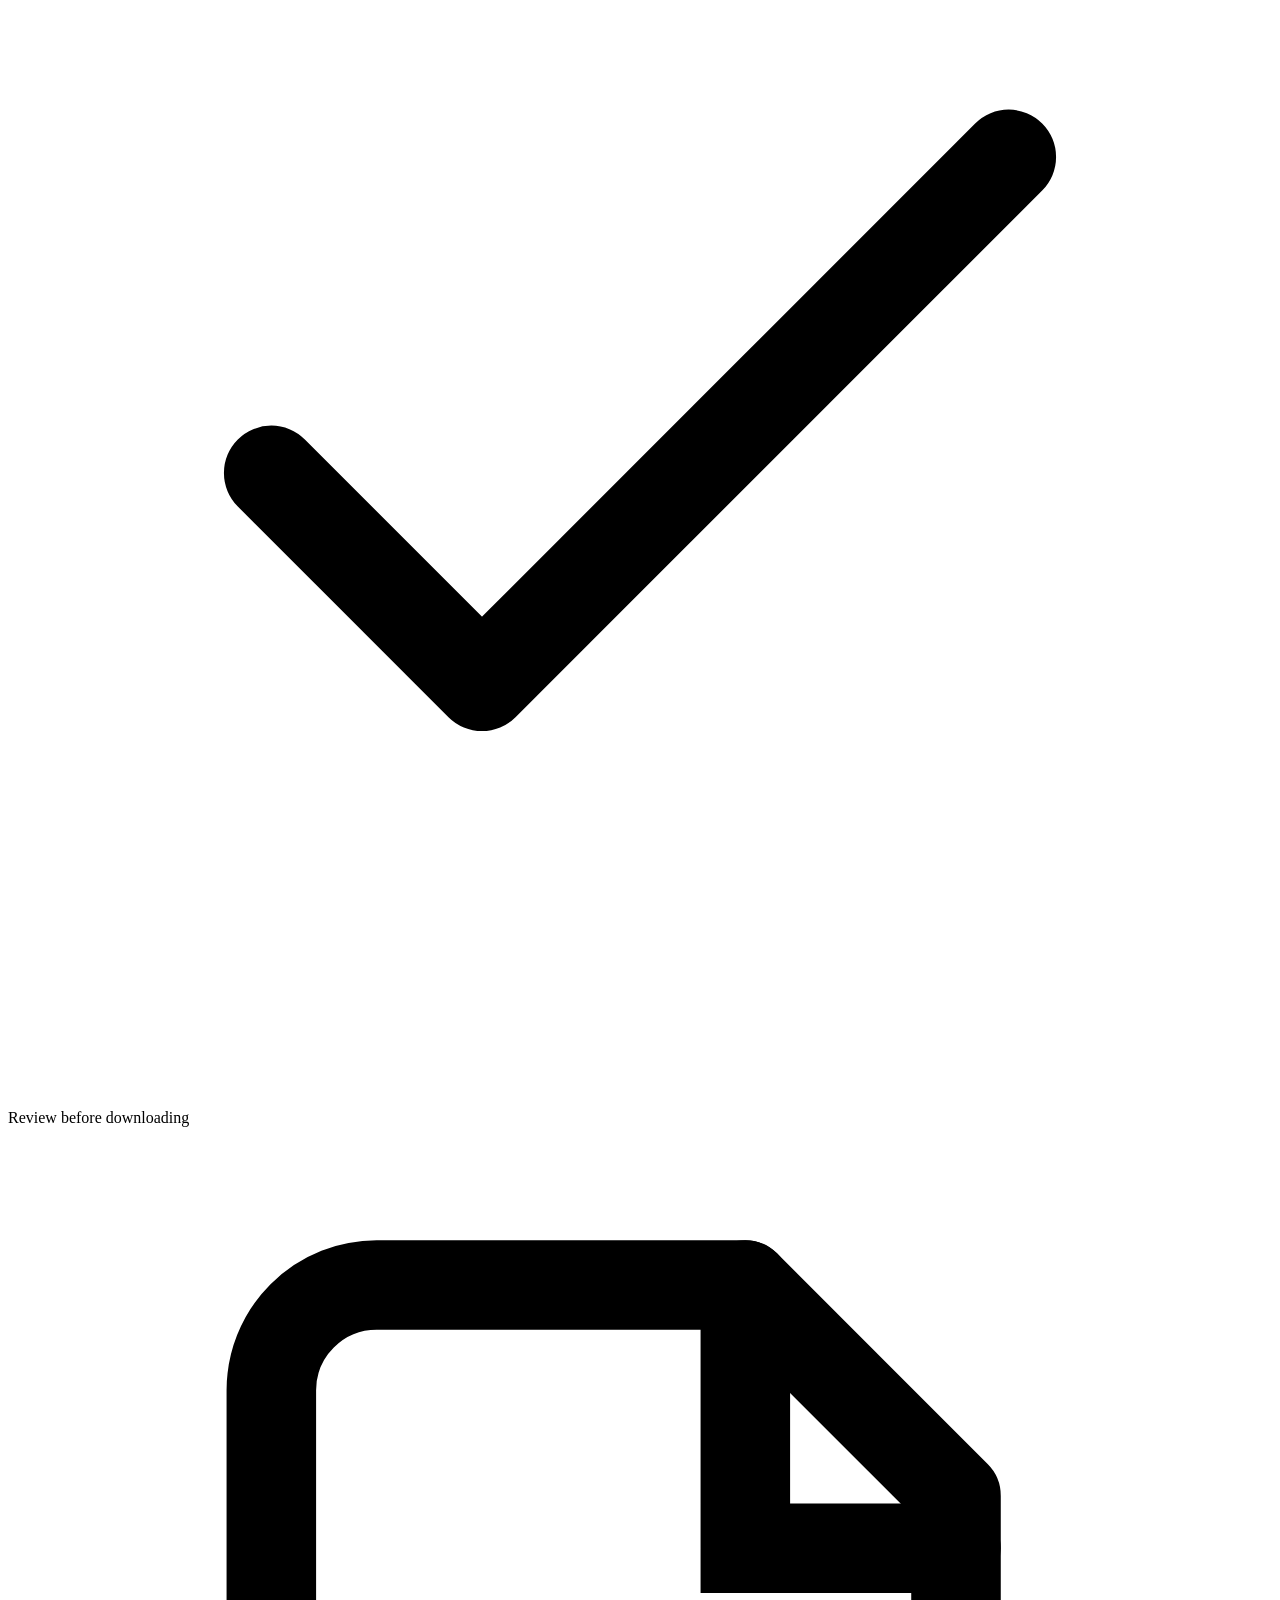
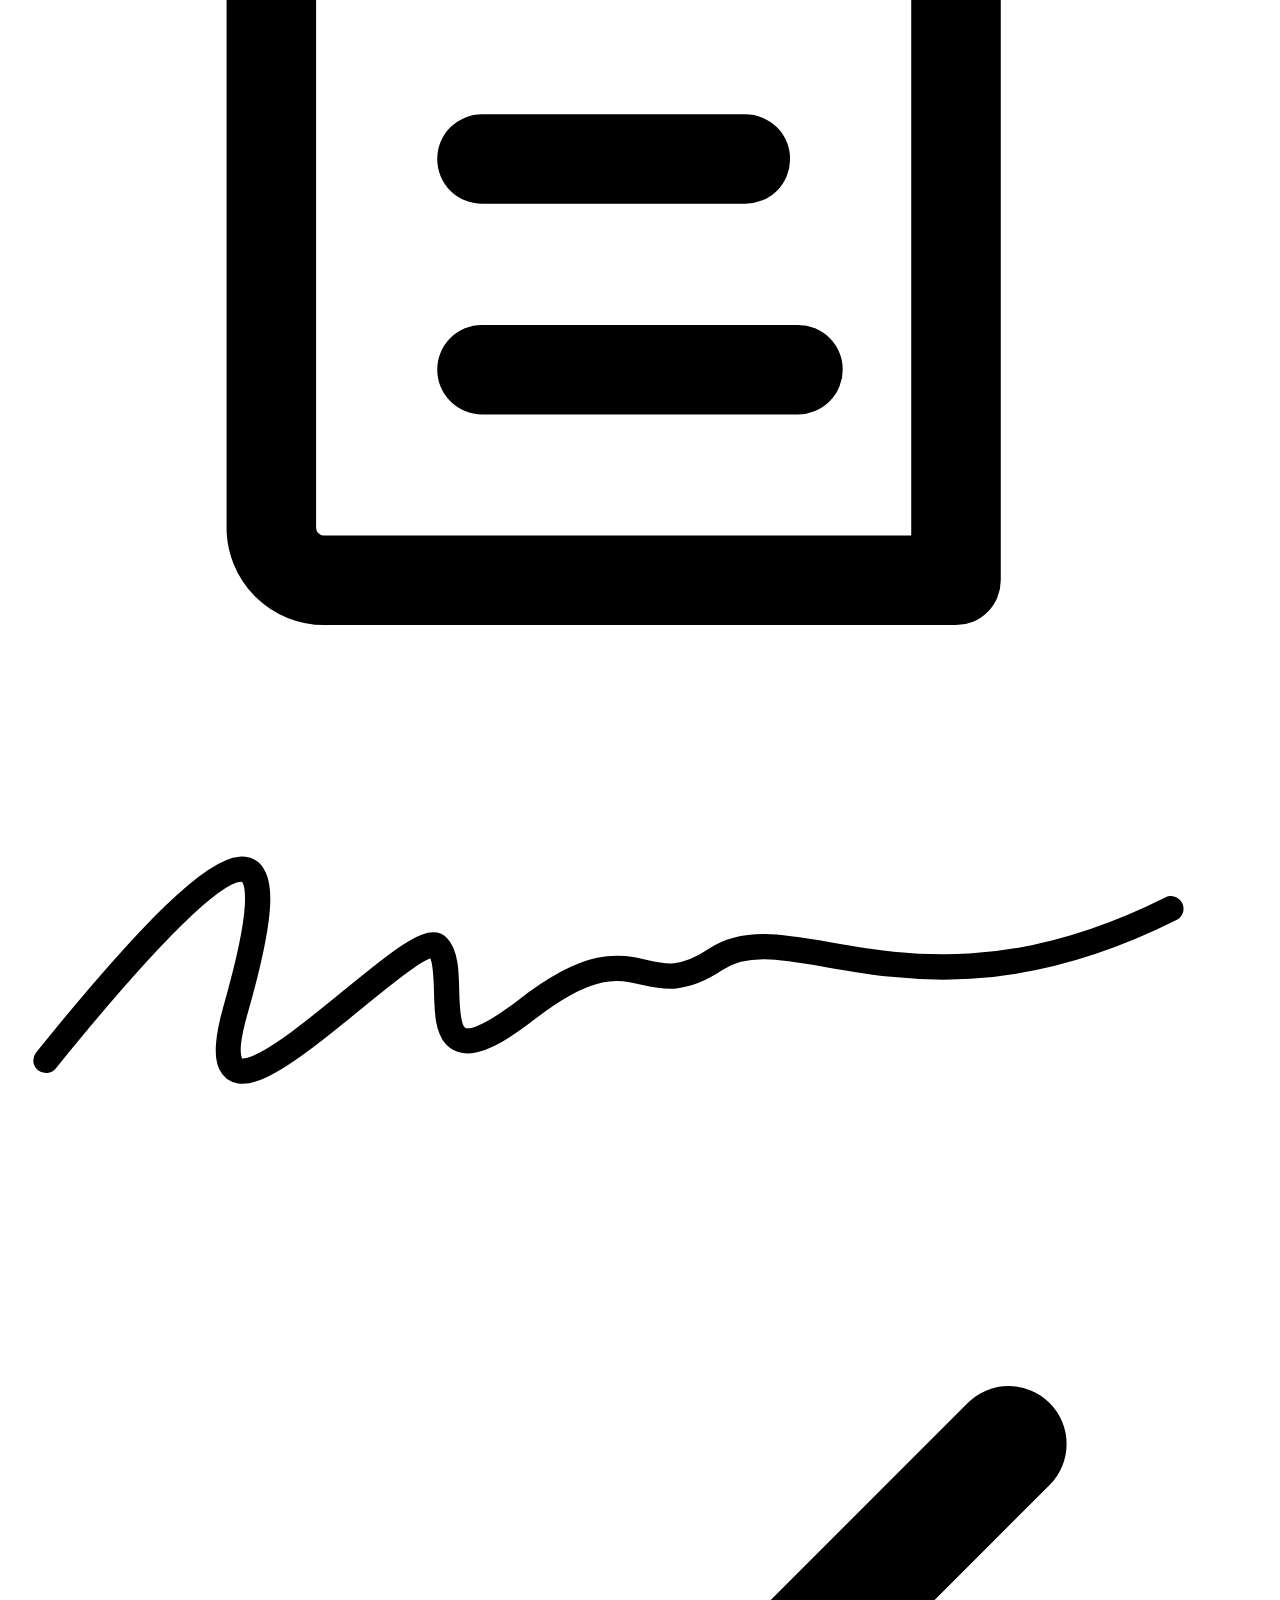
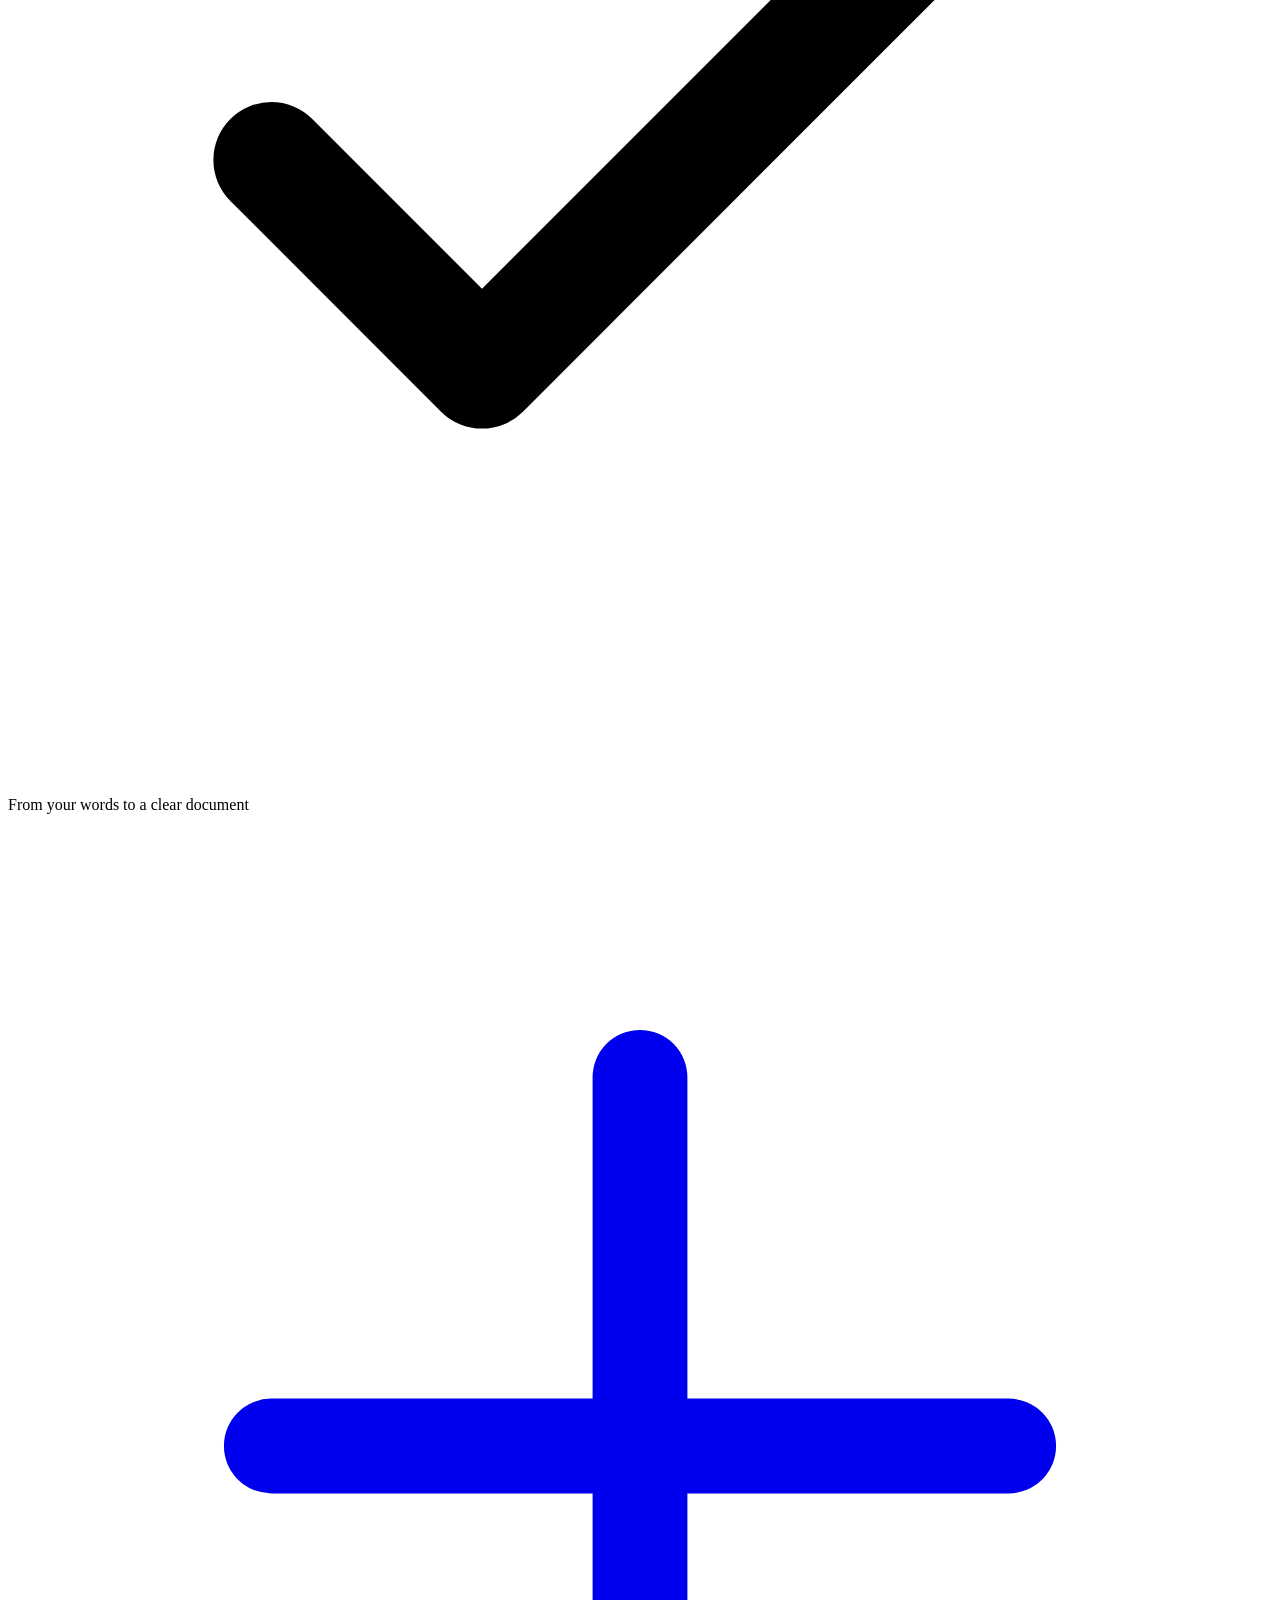
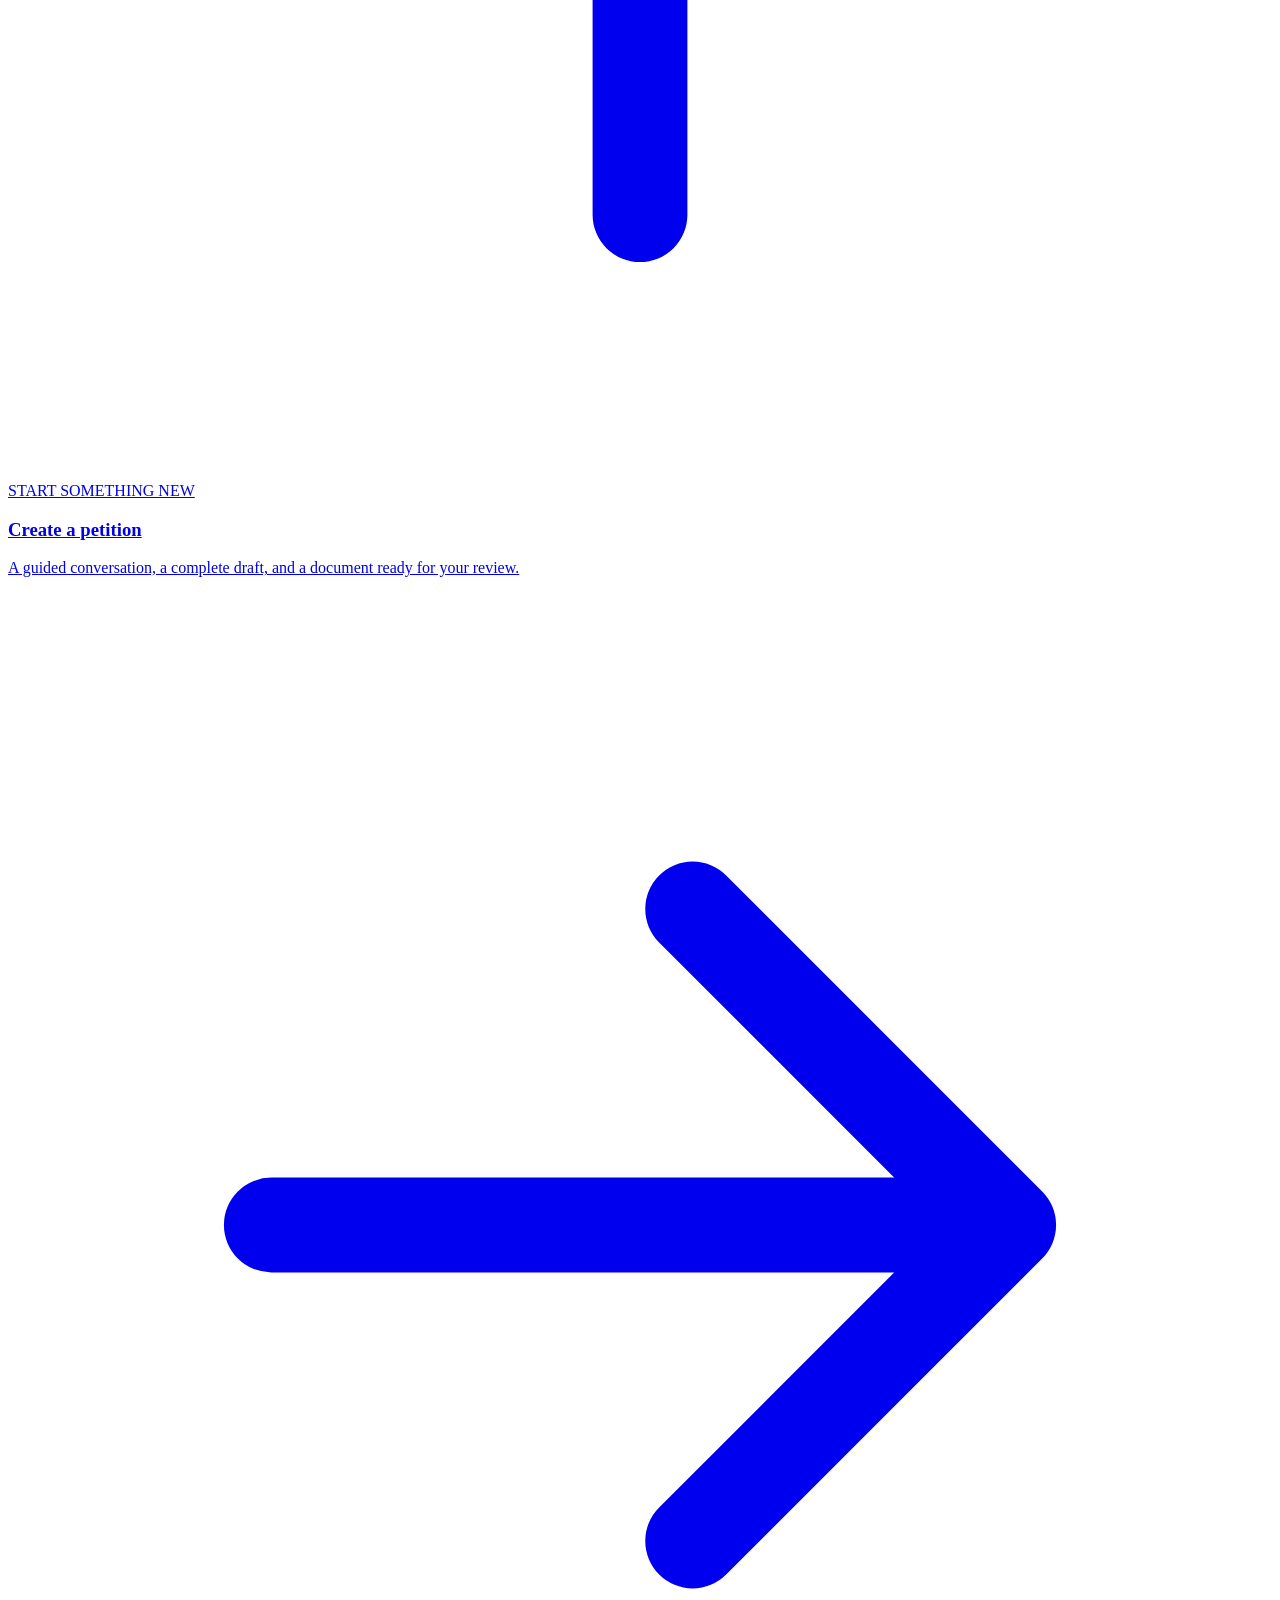
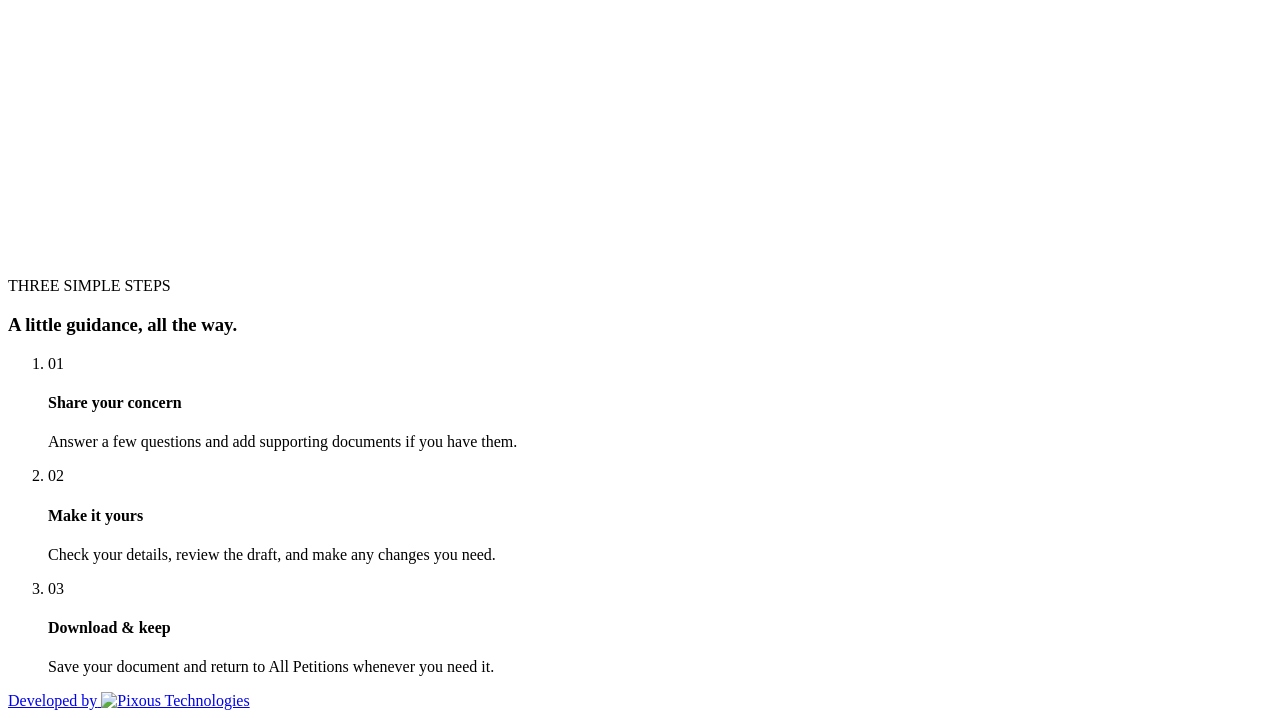
==== commit 77219fb1: "Put the voice toggle on the panel whose voice it is "Voice Responses ON/OFF" sat in the page header " ====
--- a/backend/app/static/index.html
+++ b/backend/app/static/index.html
@@ -37,9 +37,6 @@
       <option value="en">English</option>
       <option value="ta">தமிழ்</option>
     </select>
-    <button class="hbtn" id="mic" type="button">
-      <svg viewBox="0 0 24 24" fill="none" aria-hidden="true"><rect x="9" y="3" width="6" height="11" rx="3" stroke="currentColor" stroke-width="1.7"/><path d="M6 11a6 6 0 0 0 12 0M12 17v4m-3 0h6" stroke="currentColor" stroke-width="1.7" stroke-linecap="round"/></svg><span class="txt" id="micText">Voice</span>
-    </button>
     <button class="hbtn primary" id="new" type="button">
       <svg viewBox="0 0 24 24" fill="none" aria-hidden="true"><path d="M12 5v14M5 12h14" stroke="currentColor" stroke-width="1.8" stroke-linecap="round"/></svg><span class="txt" id="newText">New Petition</span>
     </button>
@@ -145,6 +142,16 @@
           <h2 id="ui-assistant">Petition Assistant</h2>
           <p class="sub"><span class="dot" aria-hidden="true"></span><span id="assistantStatus">Collecting citizen information</span></p>
         </div>
+        <!-- Whether the assistant SPEAKS its replies. It sat in the page
+             header beside New Petition, among the controls that act on the
+             petition. It is not one of those: it changes how this panel
+             behaves, so it belongs on this panel, next to the assistant
+             whose voice it turns on and off. (The microphone for dictation
+             is a separate control and stays in the composer, beside the box
+             it types into.) -->
+        <button class="voice-toggle" id="mic" type="button">
+          <svg viewBox="0 0 24 24" fill="none" aria-hidden="true"><rect x="9" y="3" width="6" height="11" rx="3" stroke="currentColor" stroke-width="1.7"/><path d="M6 11a6 6 0 0 0 12 0M12 17v4m-3 0h6" stroke="currentColor" stroke-width="1.7" stroke-linecap="round"/></svg><span class="txt" id="micText">Voice</span>
+        </button>
         <button class="details-toggle" id="detailsToggle" type="button" aria-controls="detailsPanel" aria-expanded="false"><svg viewBox="0 0 24 24" fill="none" aria-hidden="true"><path d="M9 5h11M9 12h11M9 19h11M4 5h.1M4 12h.1M4 19h.1" stroke="currentColor" stroke-width="2" stroke-linecap="round"/></svg><span id="detailsToggleText">Details</span></button>
       </div>
 
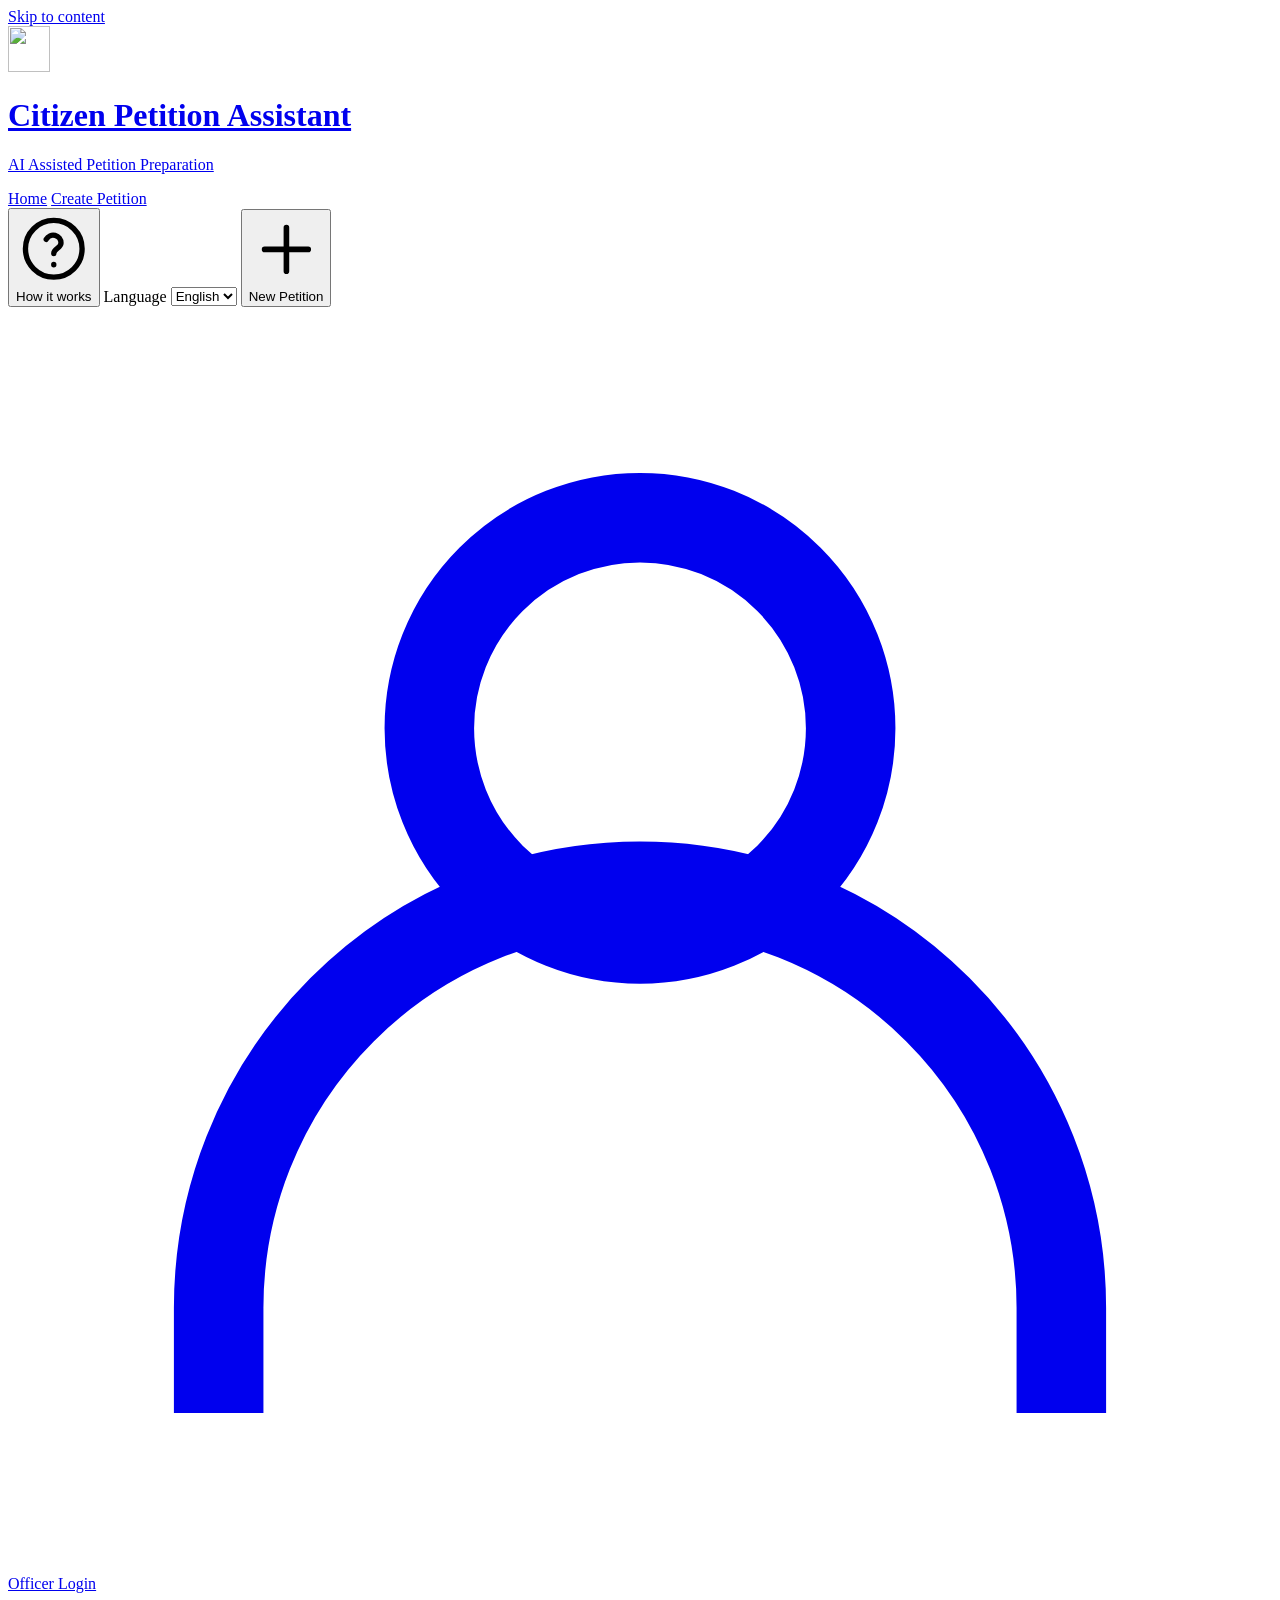
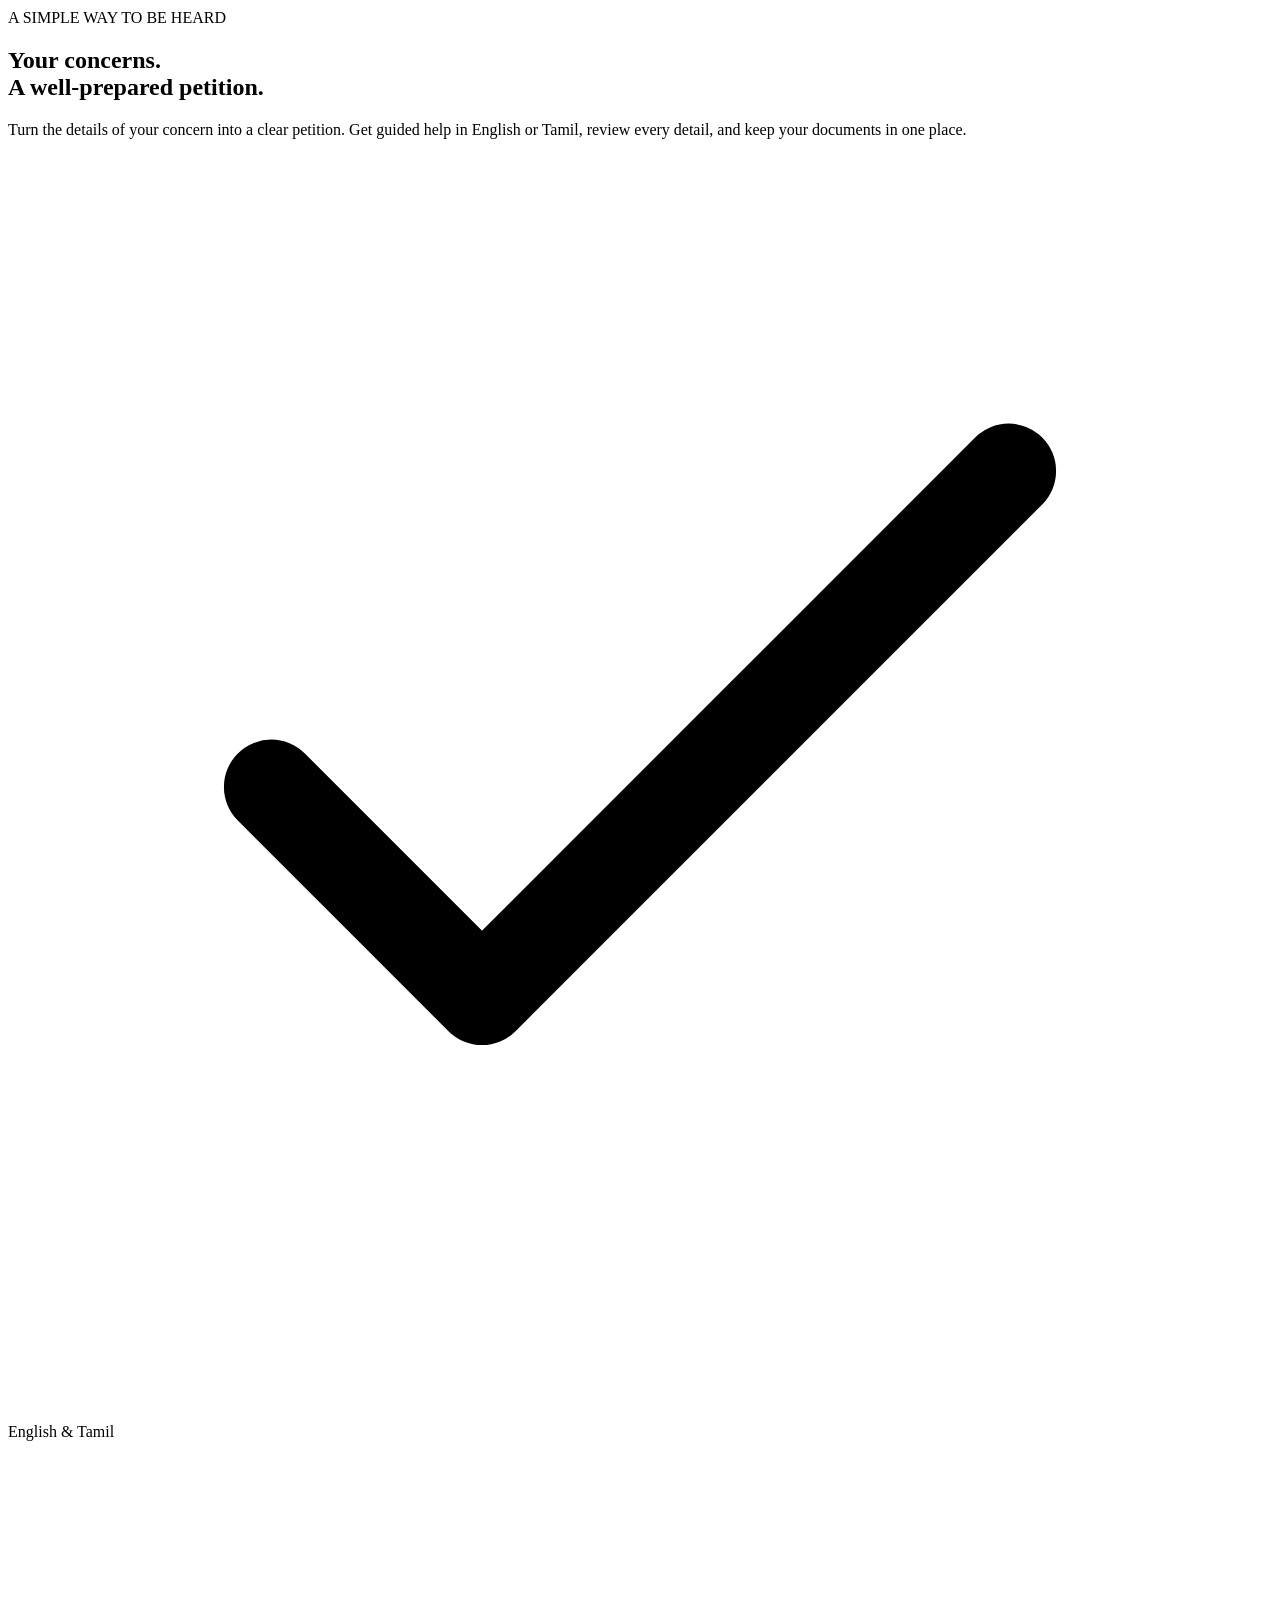
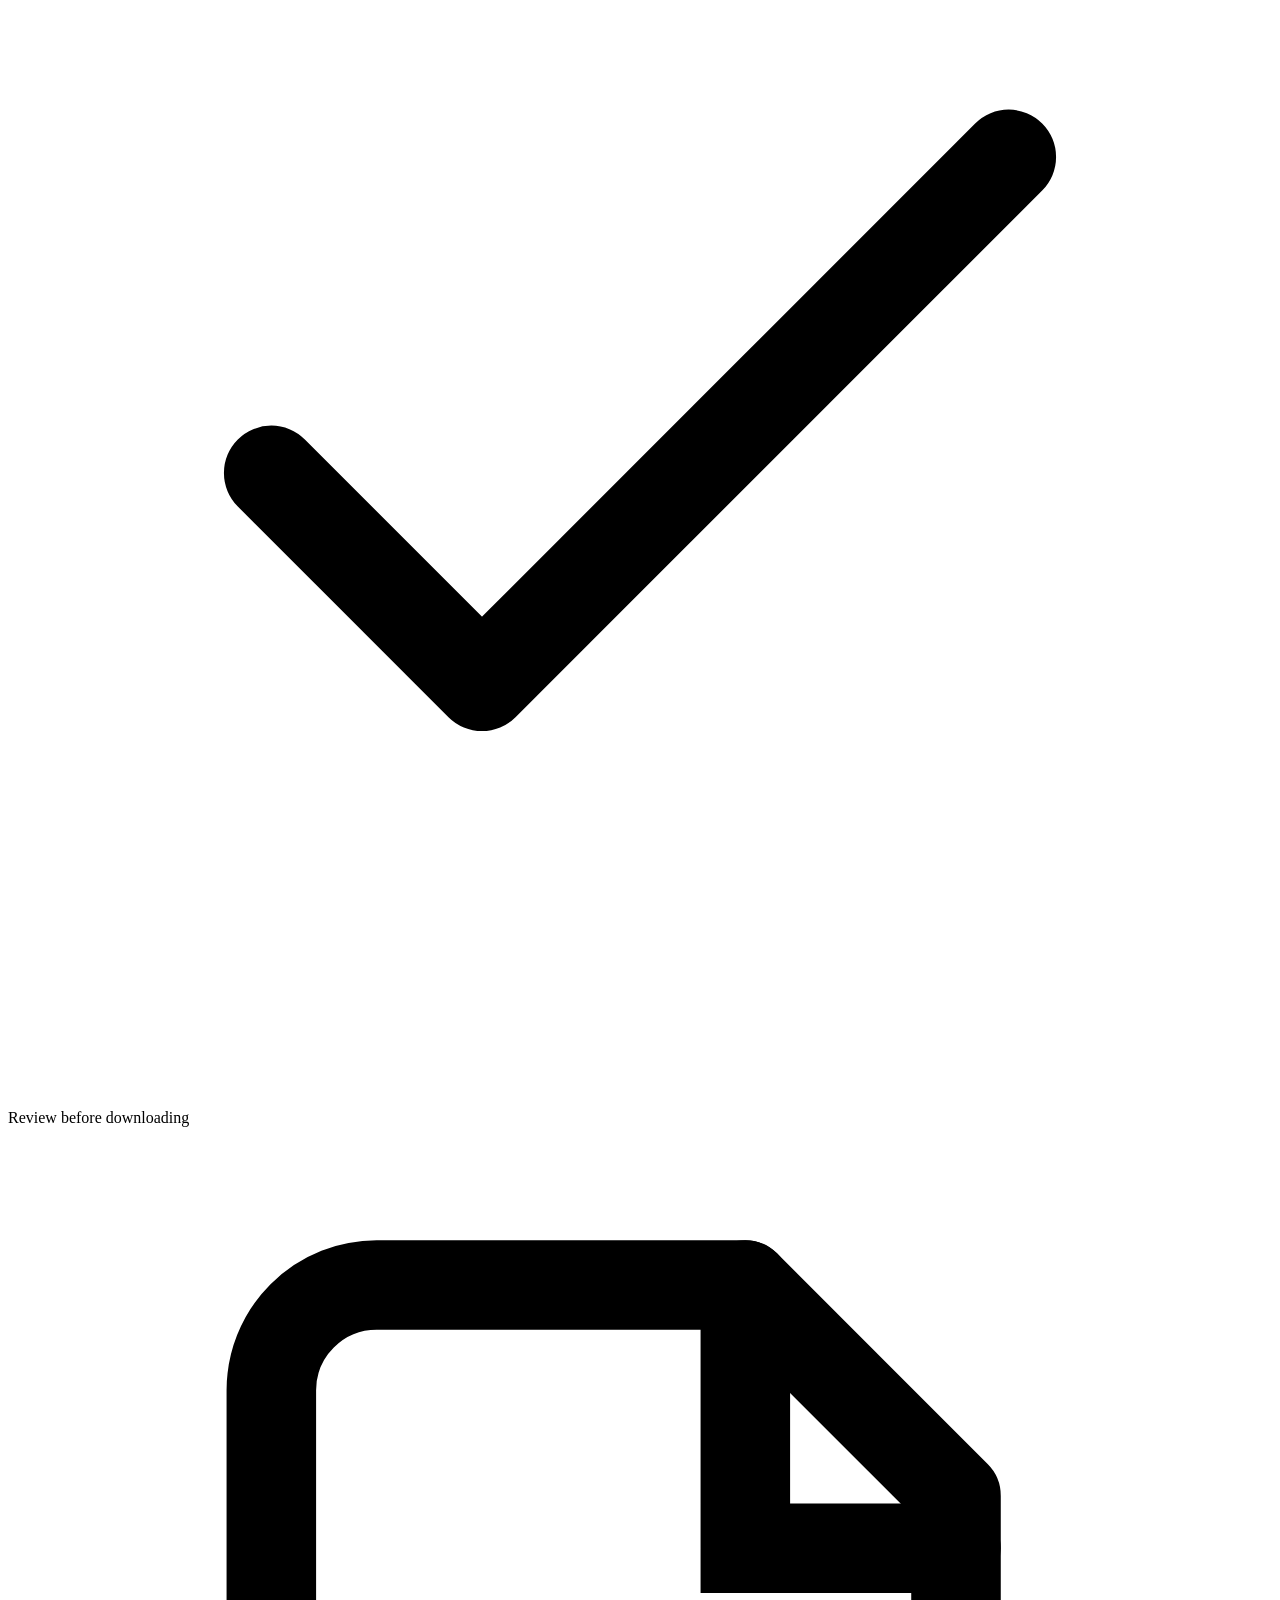
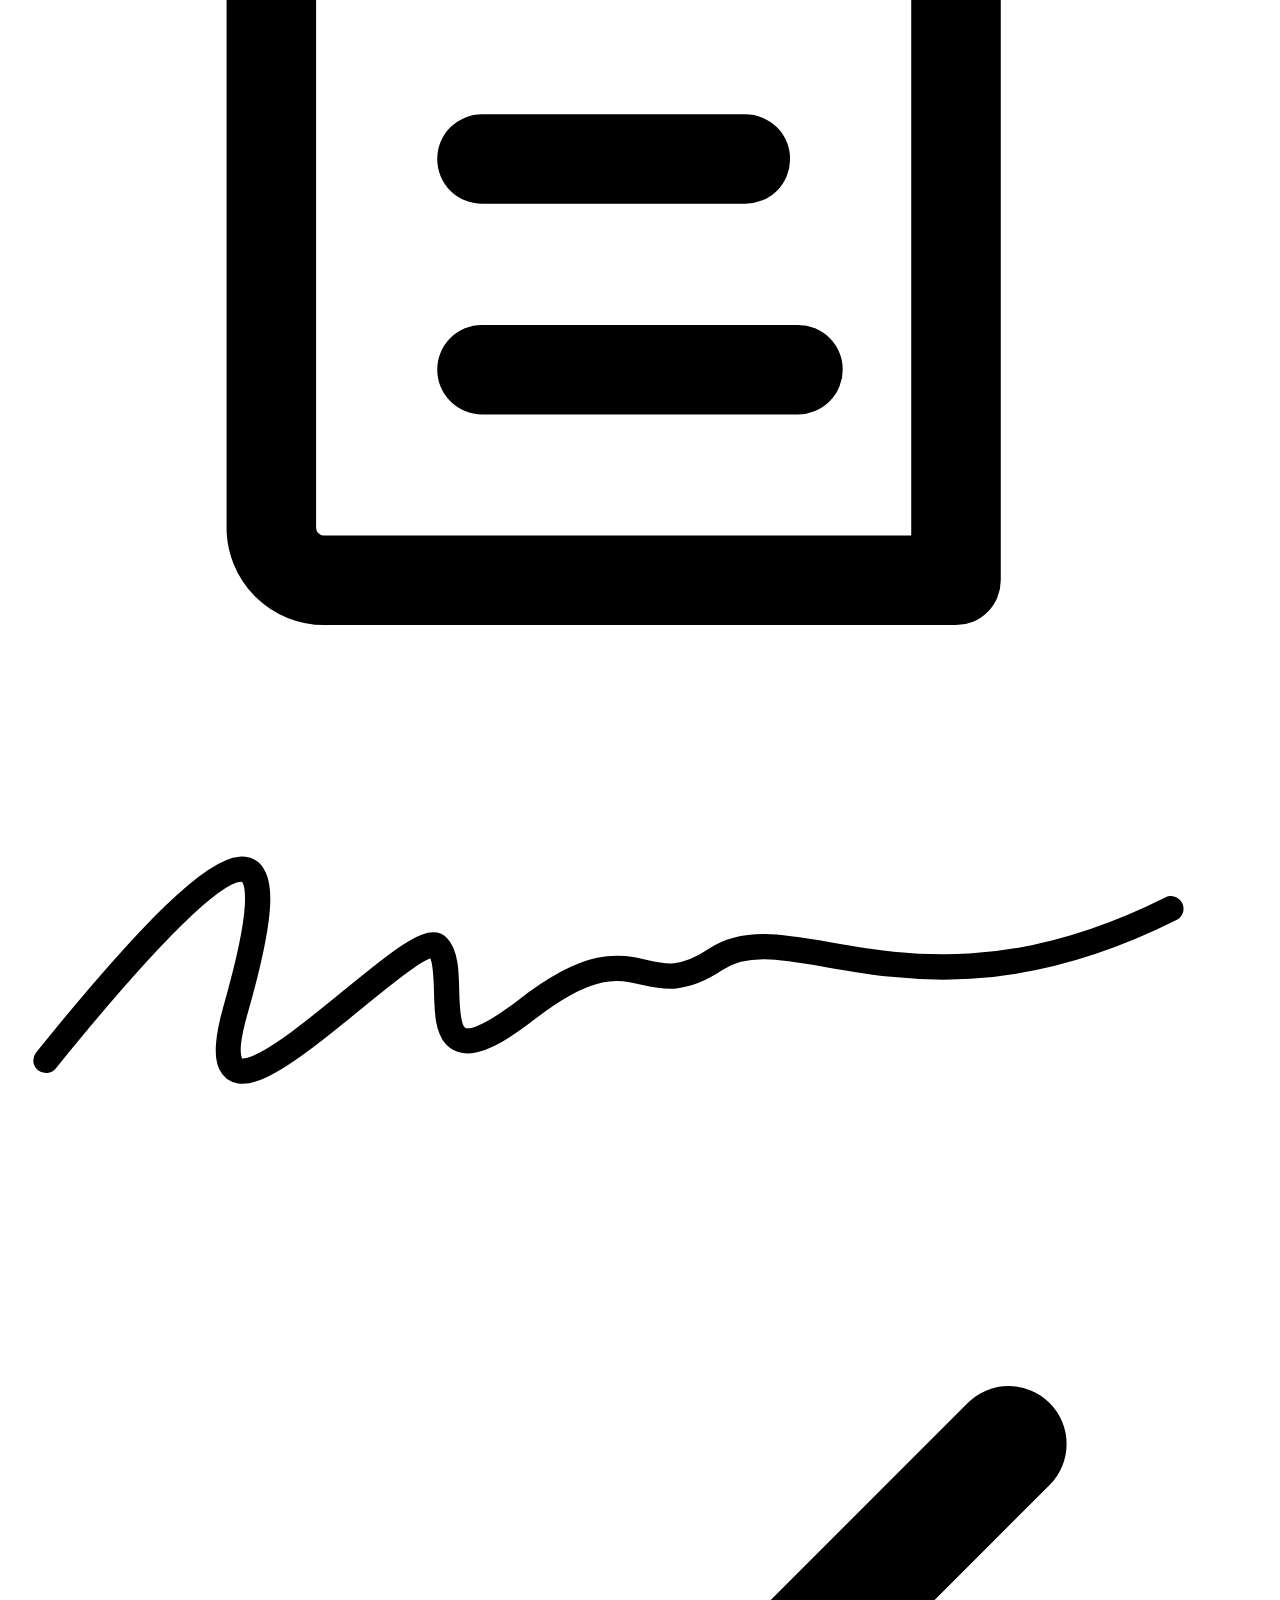
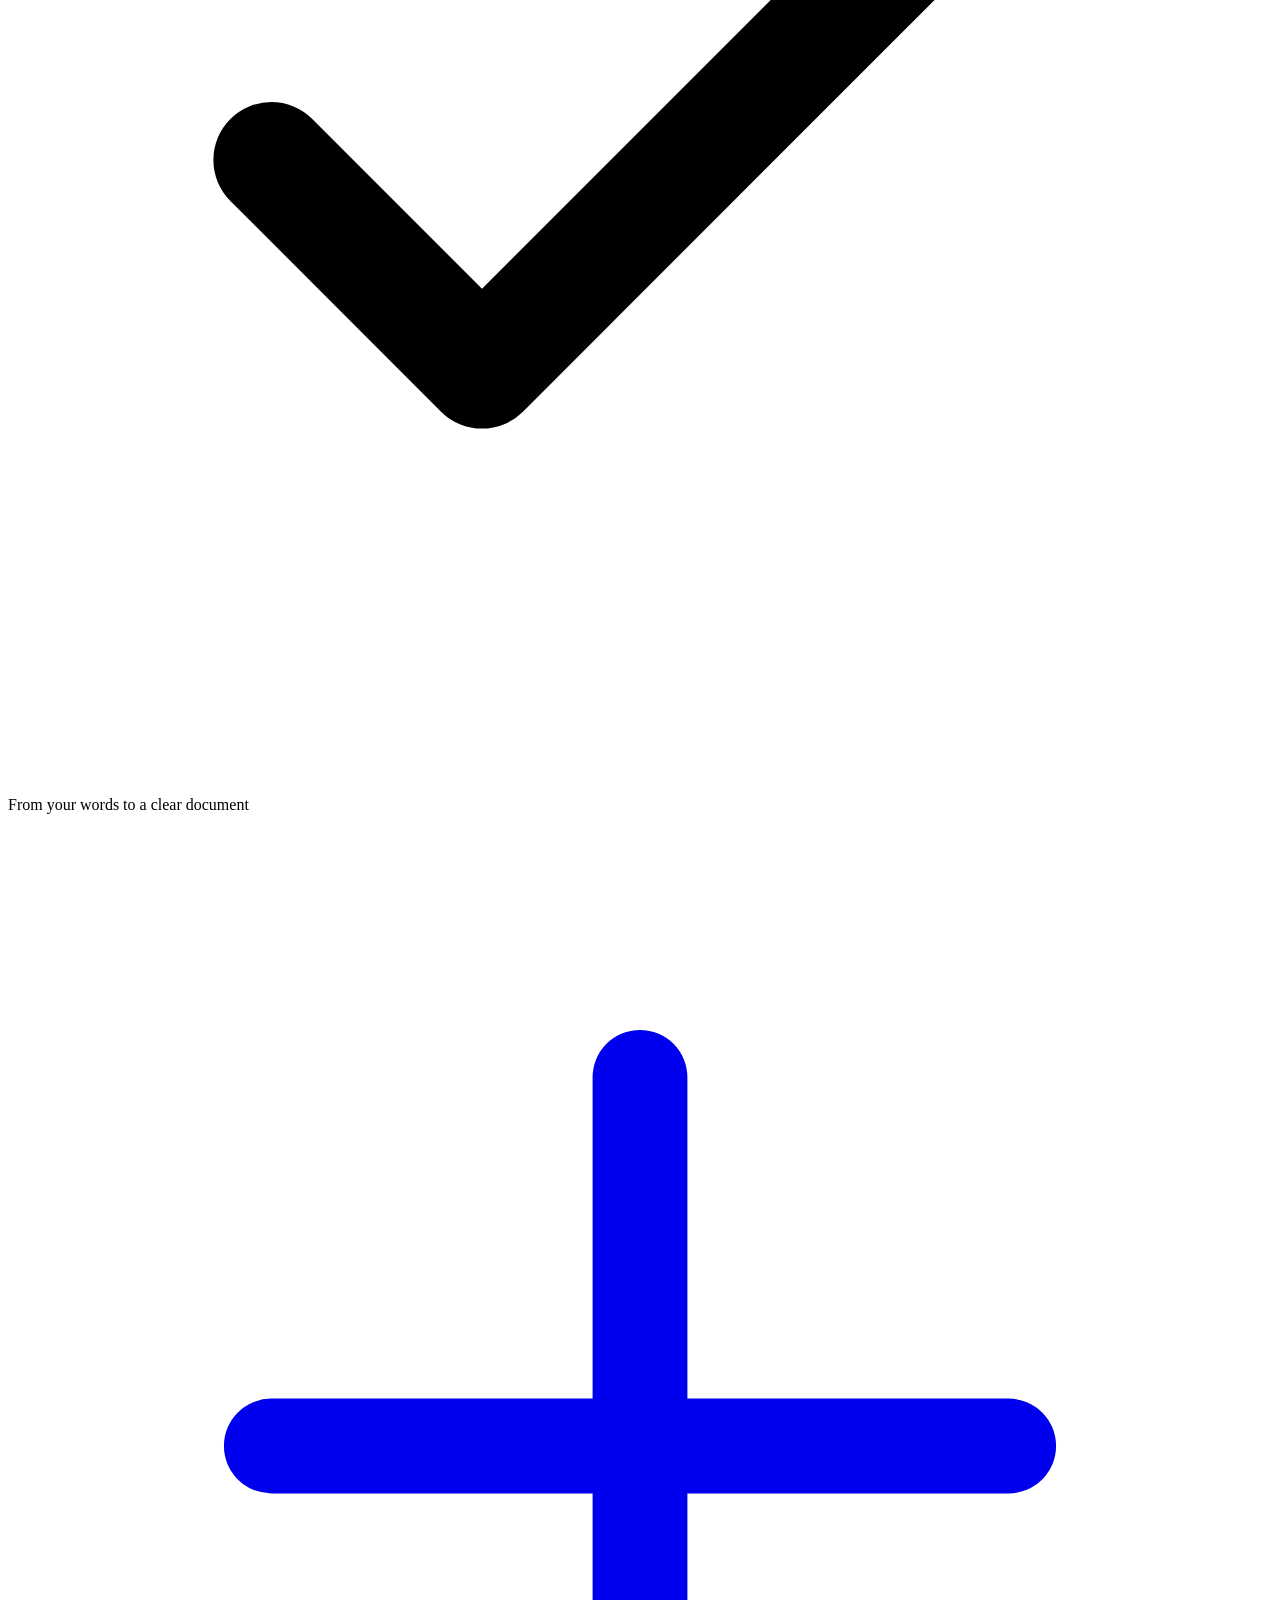
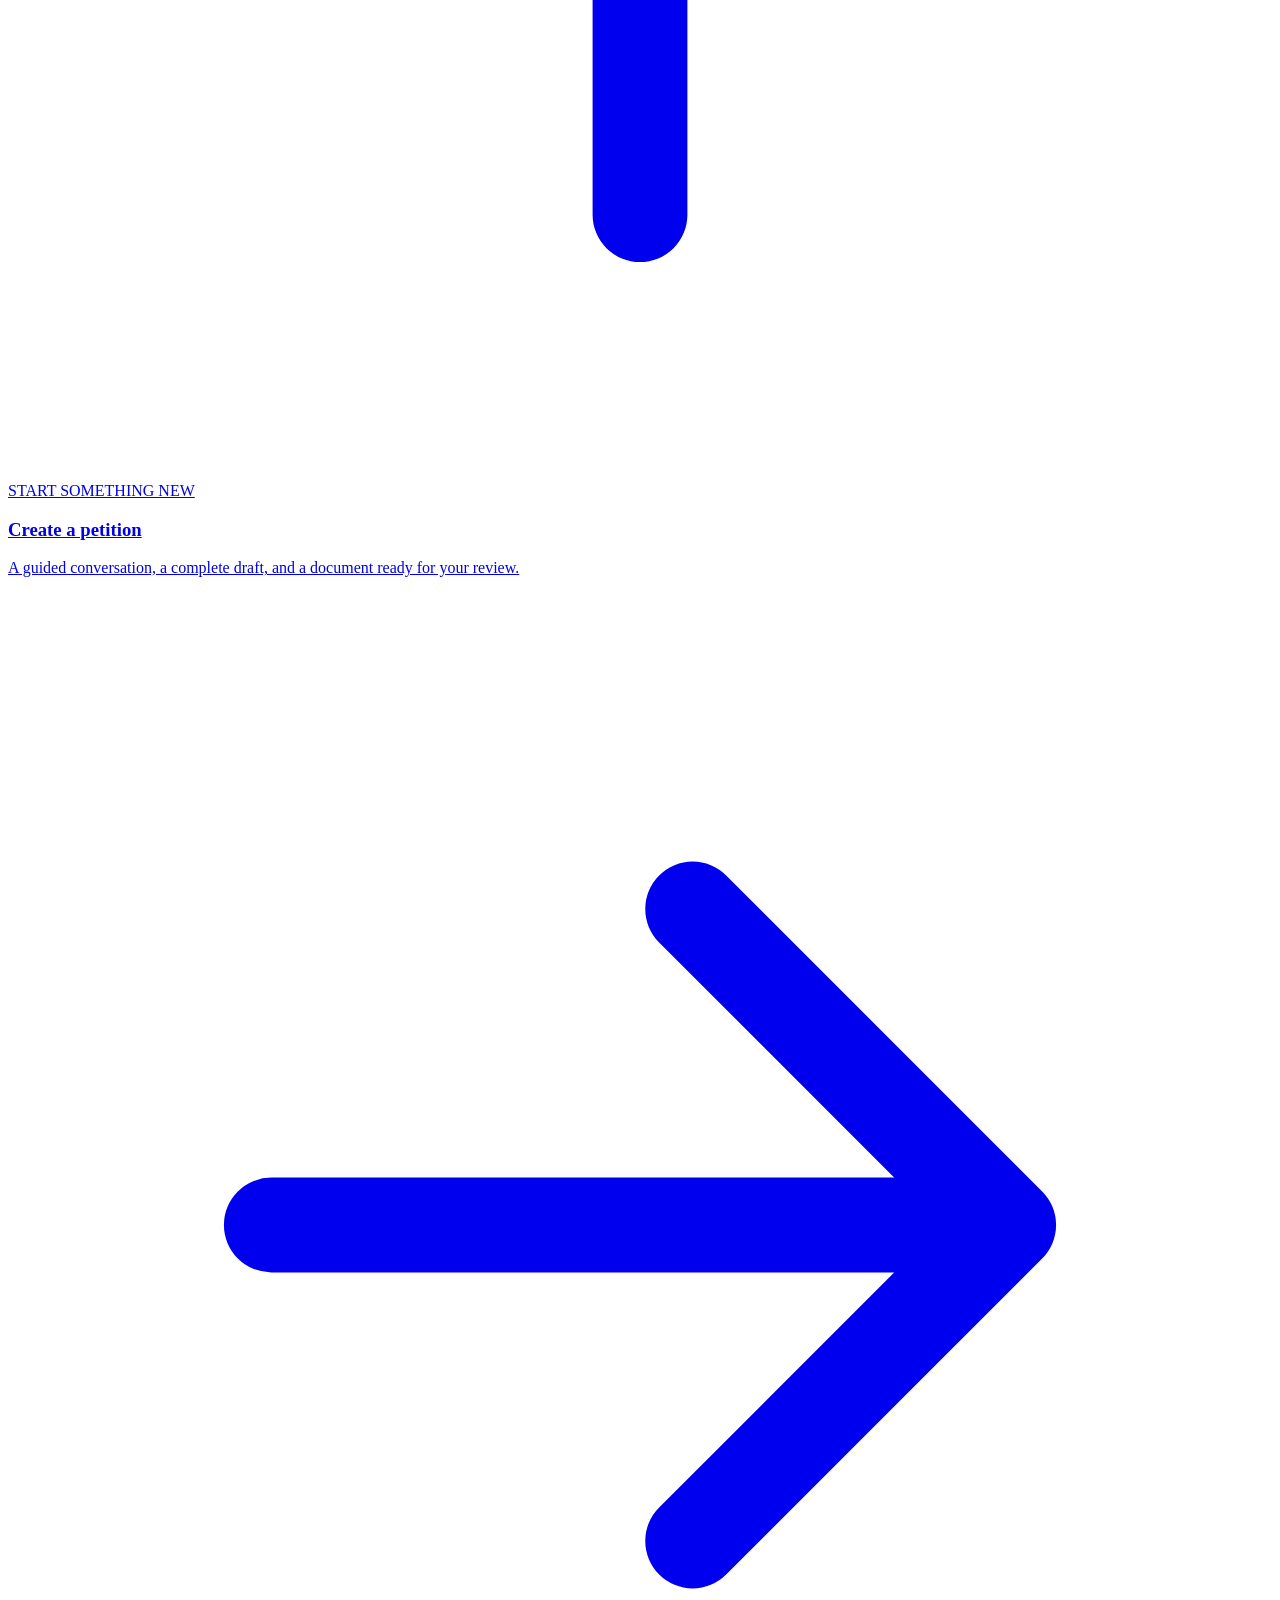
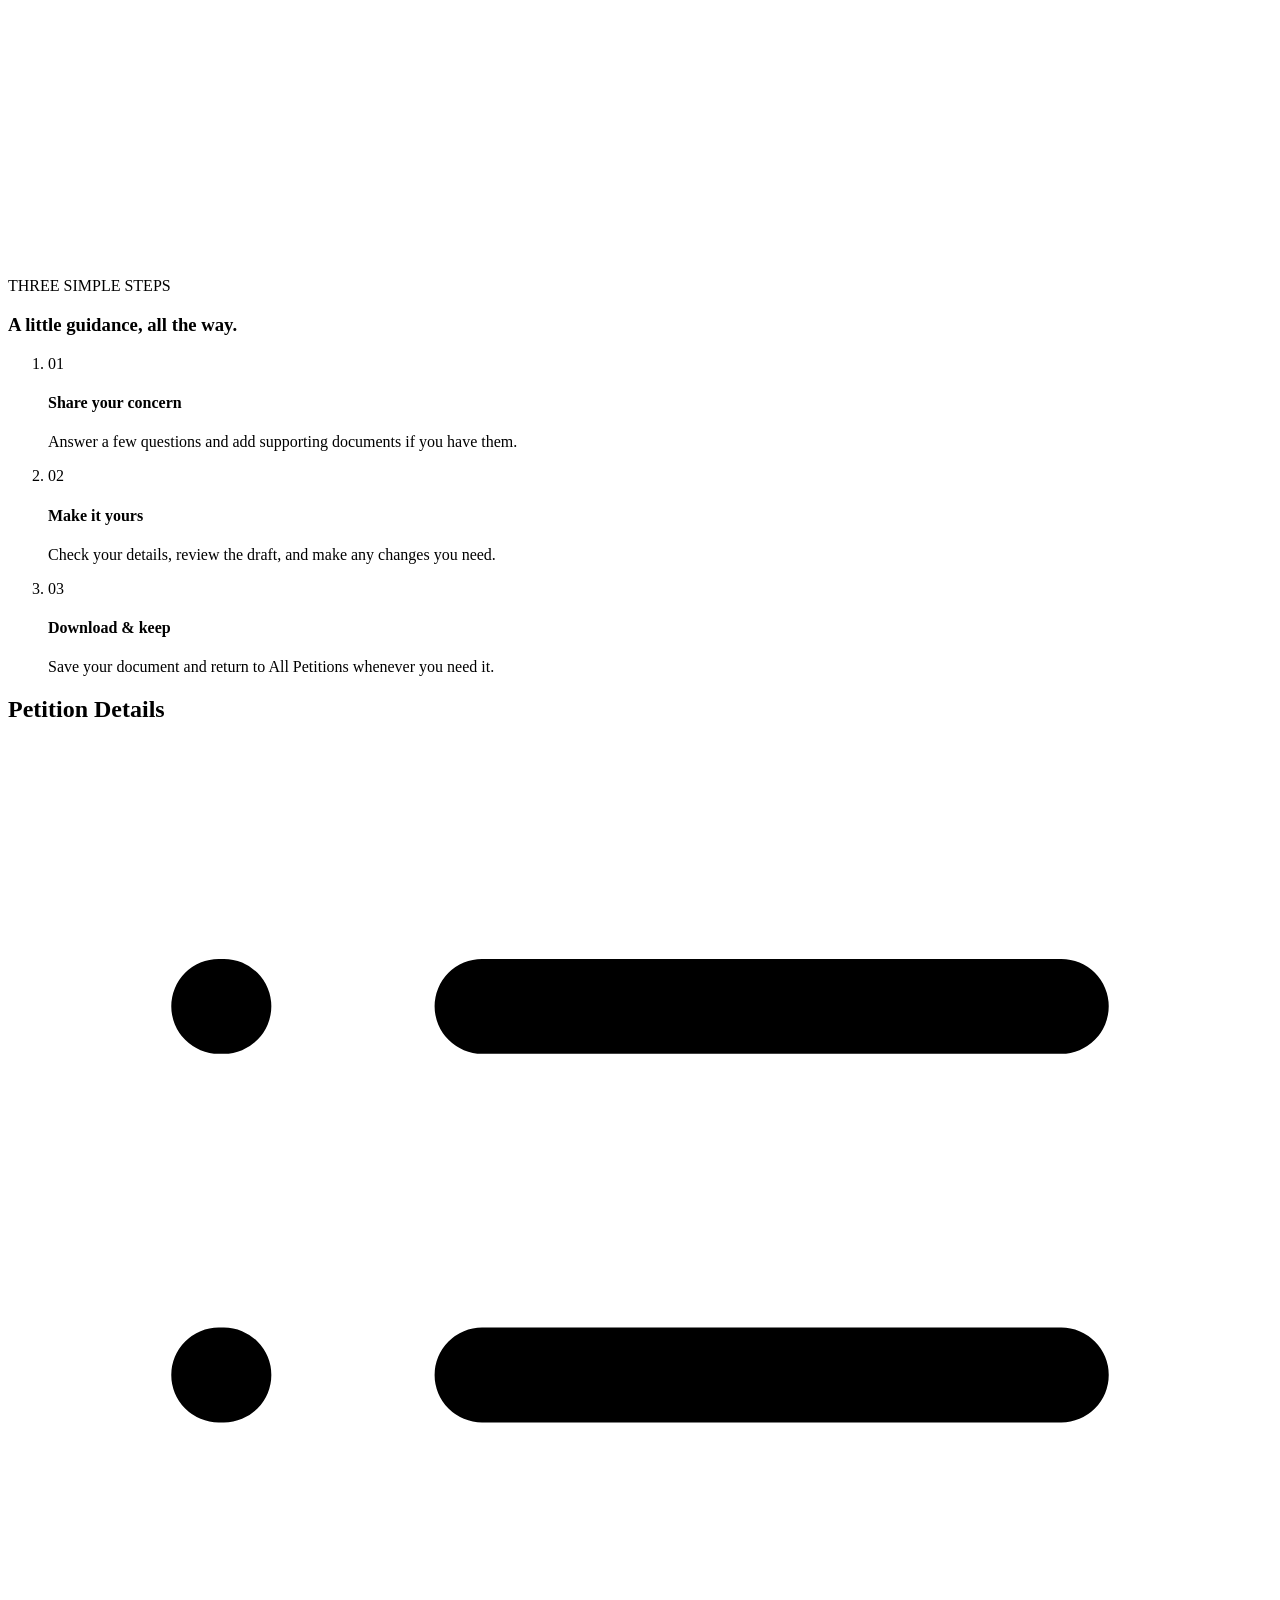
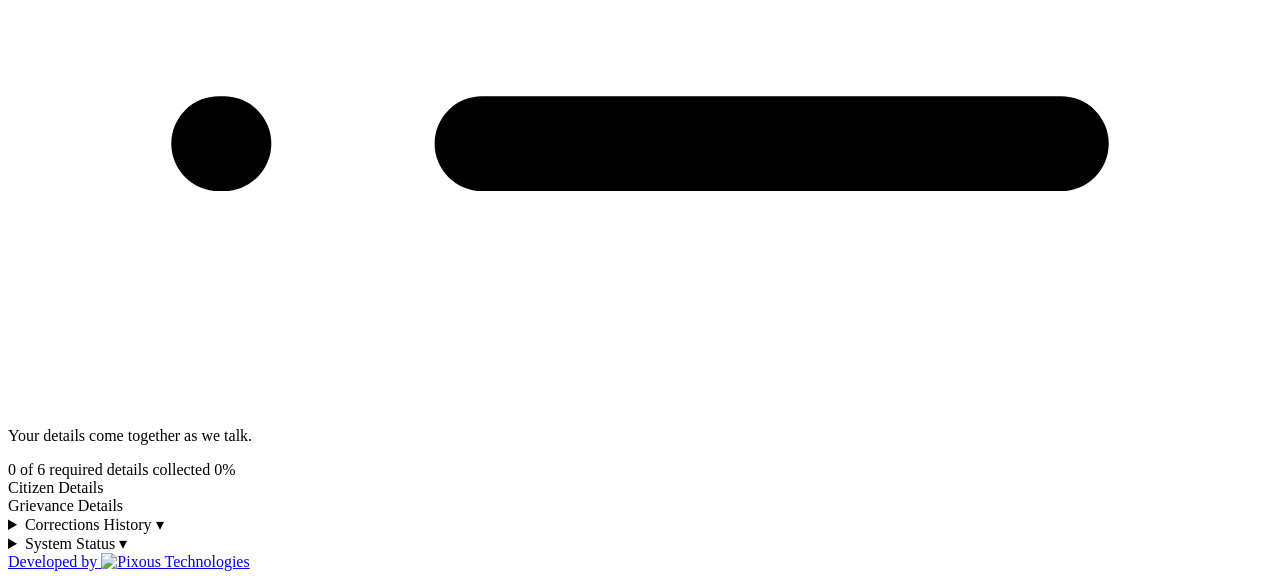
==== commit fe6dd24f: "Let a citizen say they are finished with a petition Submit Petition sits under the document, where s" ====
--- a/backend/app/static/index.html
+++ b/backend/app/static/index.html
@@ -221,6 +221,7 @@
           <button class="btn danger" id="cancel" type="button"></button>
         </div>
       </div>
+        </div>
     </section>
   </div>
 
@@ -296,7 +297,14 @@
        below the fold and needed a scroll to reach. -->
   <div class="middle" id="docColumn" hidden>
     <div class="banner" id="outcome" hidden>
-      <div class="ic" id="outcomeIcon" aria-hidden="true">✓</div>
+      <!-- A drawn tick rather than the "✓" character, so it is the same
+           mark at every size and in every font the browser might fall back
+           to. The ring is a second element because it animates on its own
+           and must not carry the mark with it. -->
+      <div class="ic" id="outcomeIcon" aria-hidden="true">
+        <span class="ic-ring"></span>
+        <svg viewBox="0 0 24 24" fill="none"><path d="m5 12.5 4.5 4.5L19 7.5" stroke="currentColor" stroke-width="2.6" stroke-linecap="round" stroke-linejoin="round"/></svg>
+      </div>
       <div>
         <h3 id="outcomeTitle"></h3>
         <p id="outcomeText"></p>
@@ -404,7 +412,26 @@
           </tbody>
           <tfoot class="page-gutter" aria-hidden="true"><tr><td></td></tr></tfoot>
         </table>
-      </div>
+
+      </div>
+        <!-- Under the document, where a citizen arrives after reading it.
+             What pressing it does is written on the confirmation rather than
+             implied: the petition is marked finished and shows as submitted
+             to the office staff, and the paper still has to reach the office
+             the way any petition does. -->
+        <div class="submit-row" id="submitRow" hidden>
+          <button class="btn primary submit-btn" id="submitBtn" type="button"></button>
+          <p class="submit-note" id="submitNote"></p>
+        </div>
+        <div class="submitted-mark" id="submittedMark" hidden role="status" aria-live="polite">
+          <span class="sm-tick" aria-hidden="true">
+            <span class="ic-ring"></span>
+            <svg viewBox="0 0 24 24" fill="none"><path d="m5 12.5 4.5 4.5L19 7.5" stroke="currentColor" stroke-width="2.6" stroke-linecap="round" stroke-linejoin="round"/></svg>
+          </span>
+          <div>
+            <h3 id="submittedTitle"></h3>
+            <p id="submittedText"></p>
+          </div>
     </section>
   </div>
 
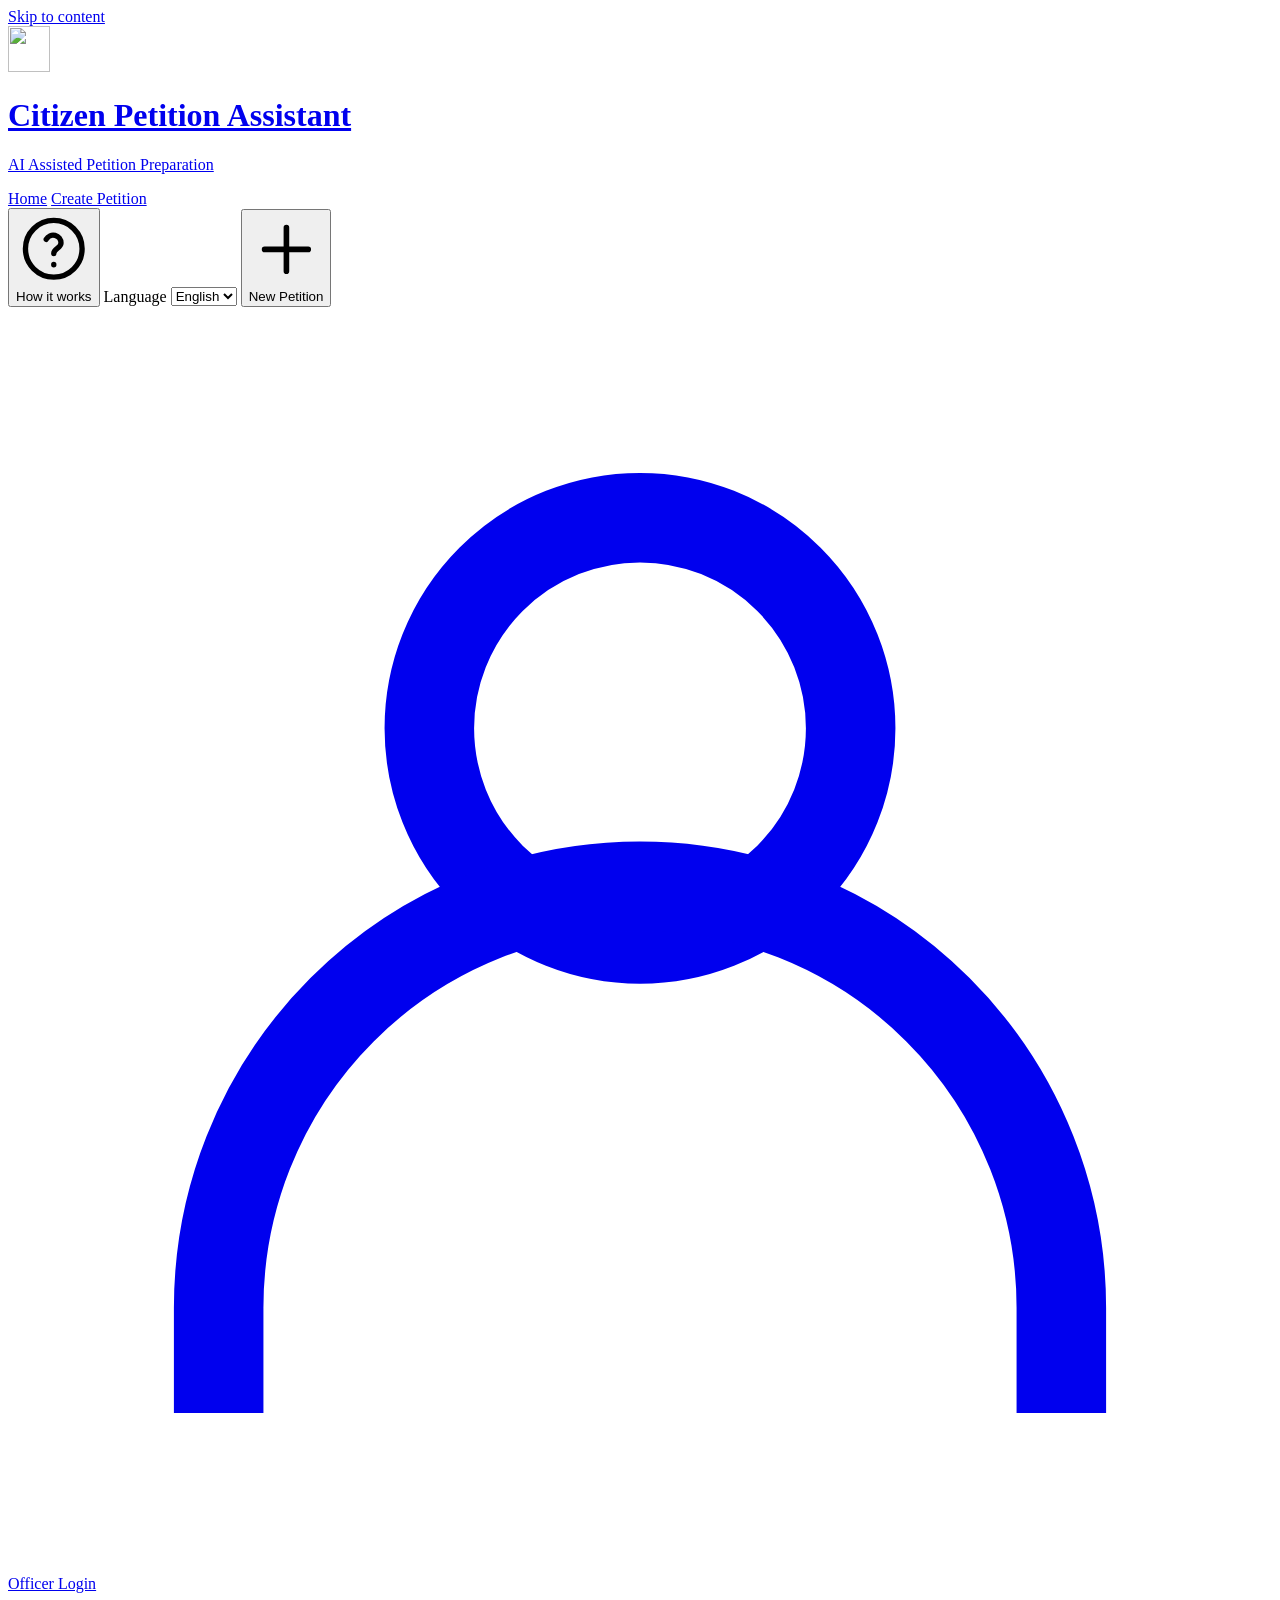
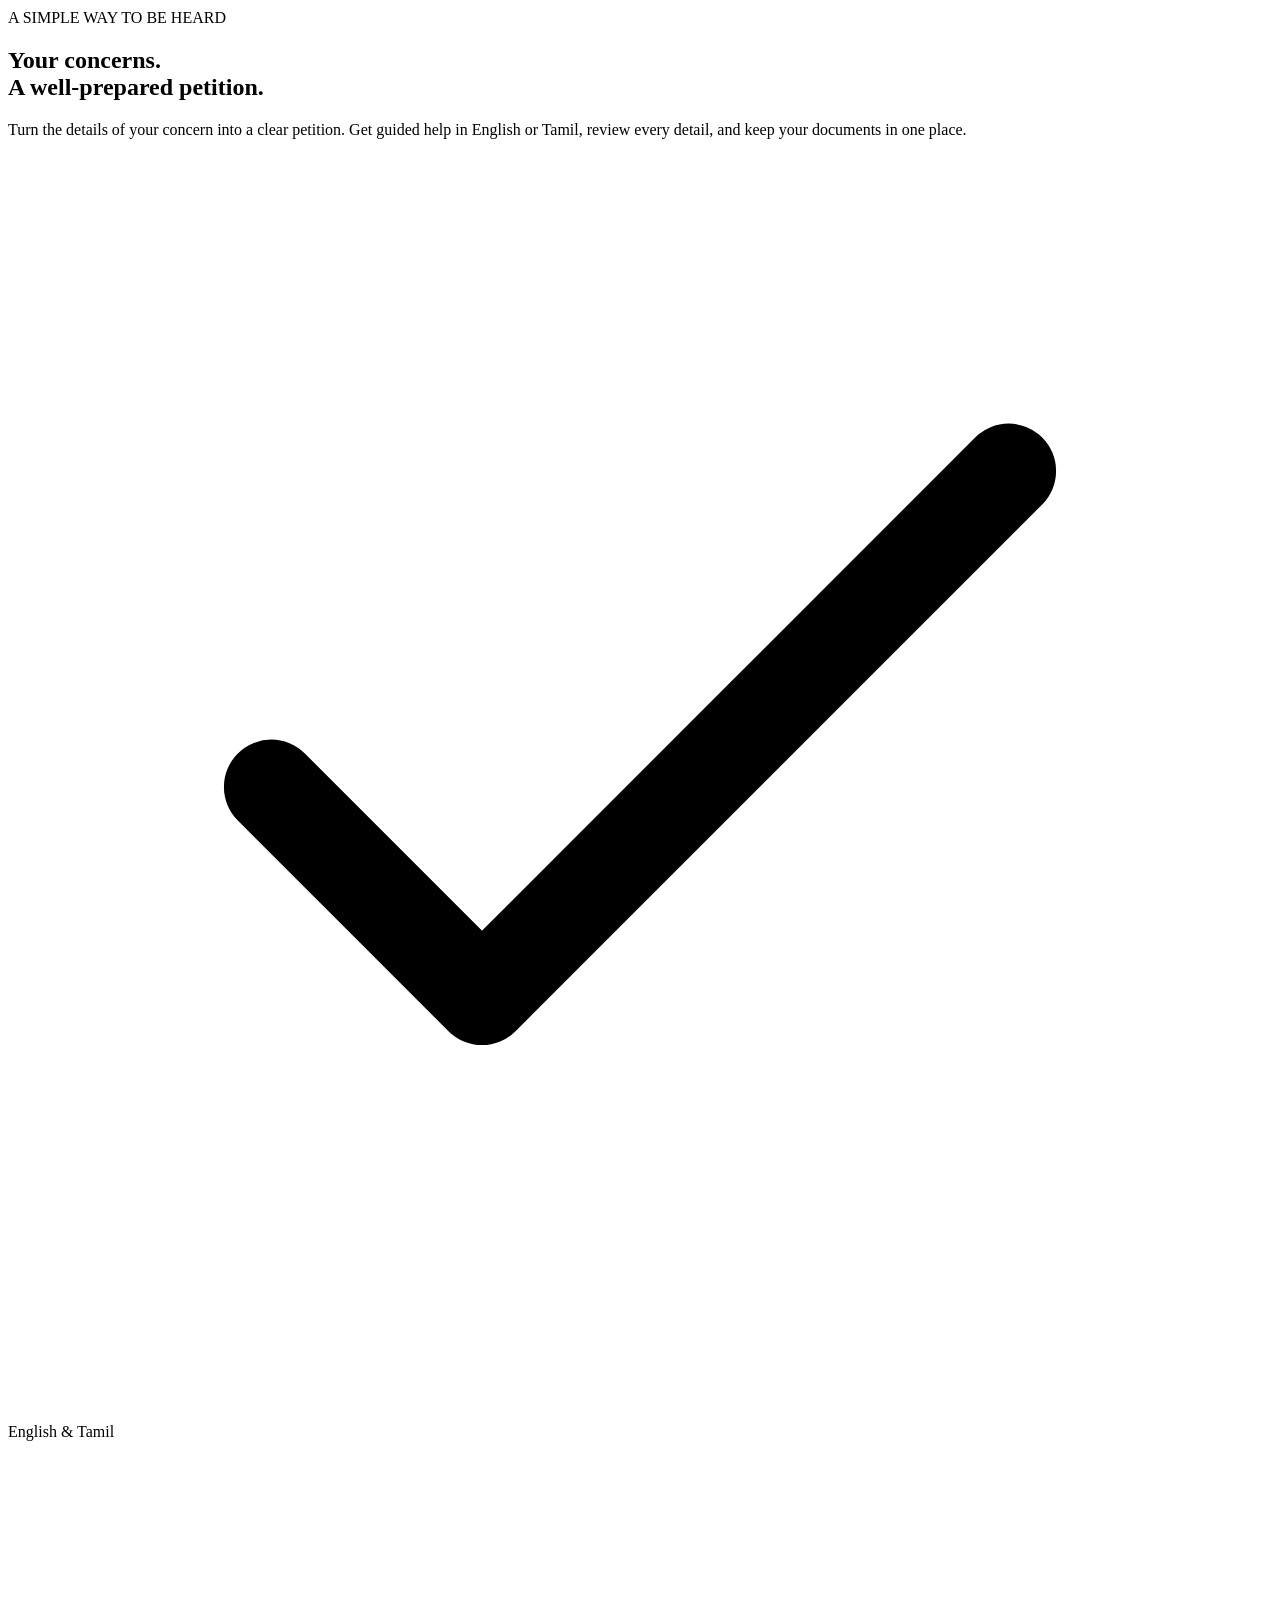
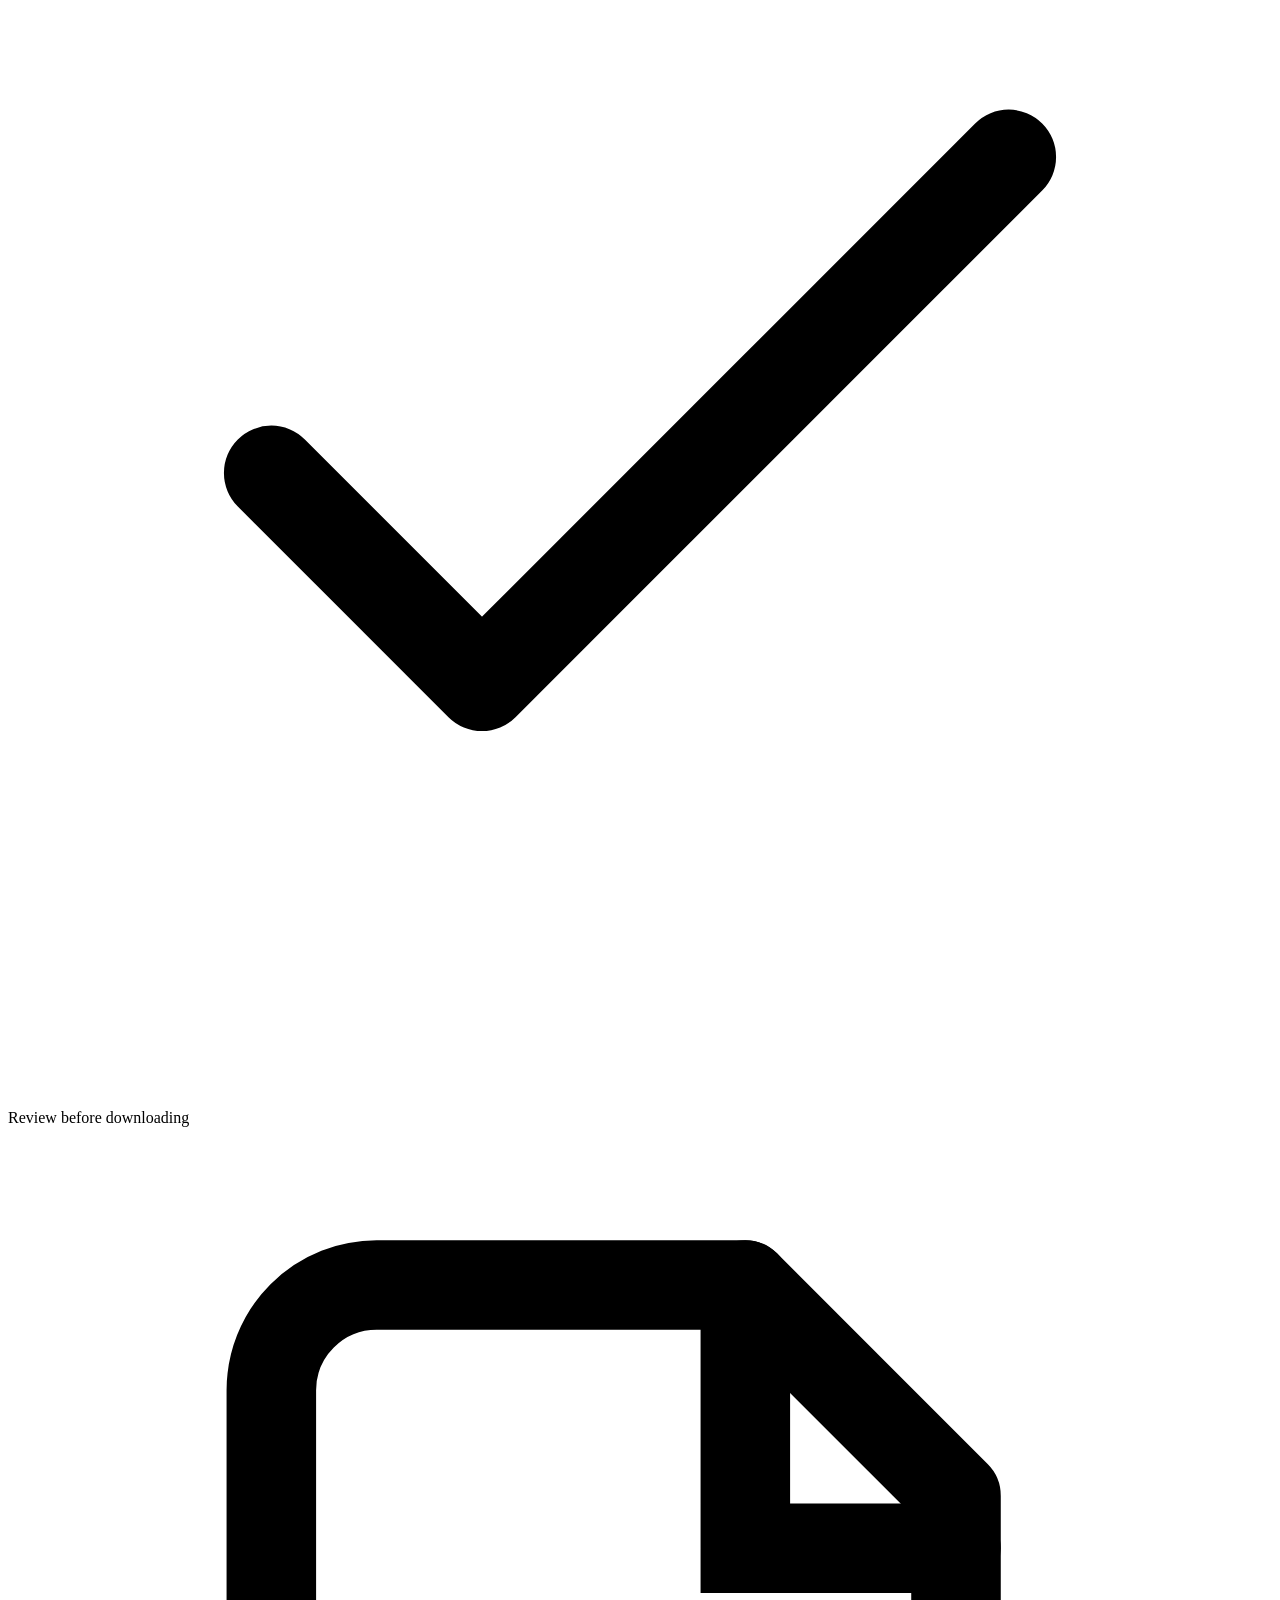
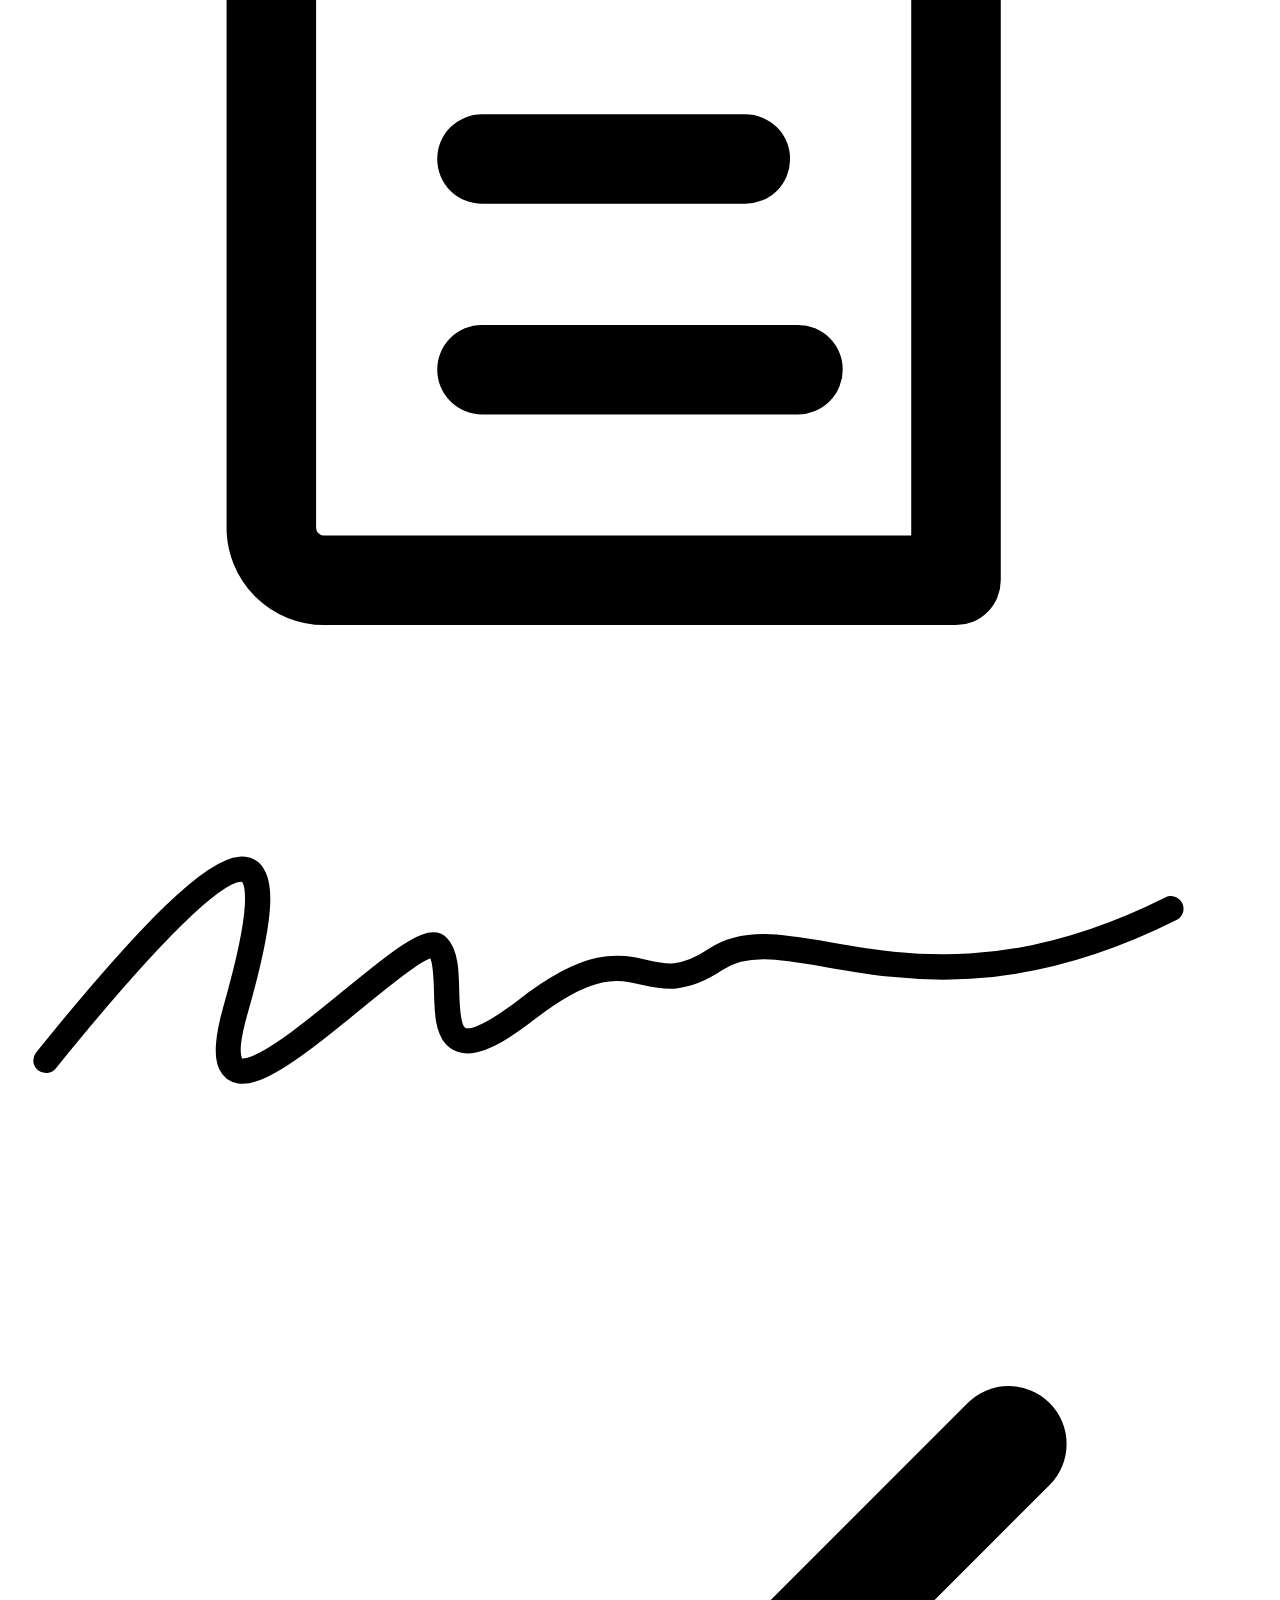
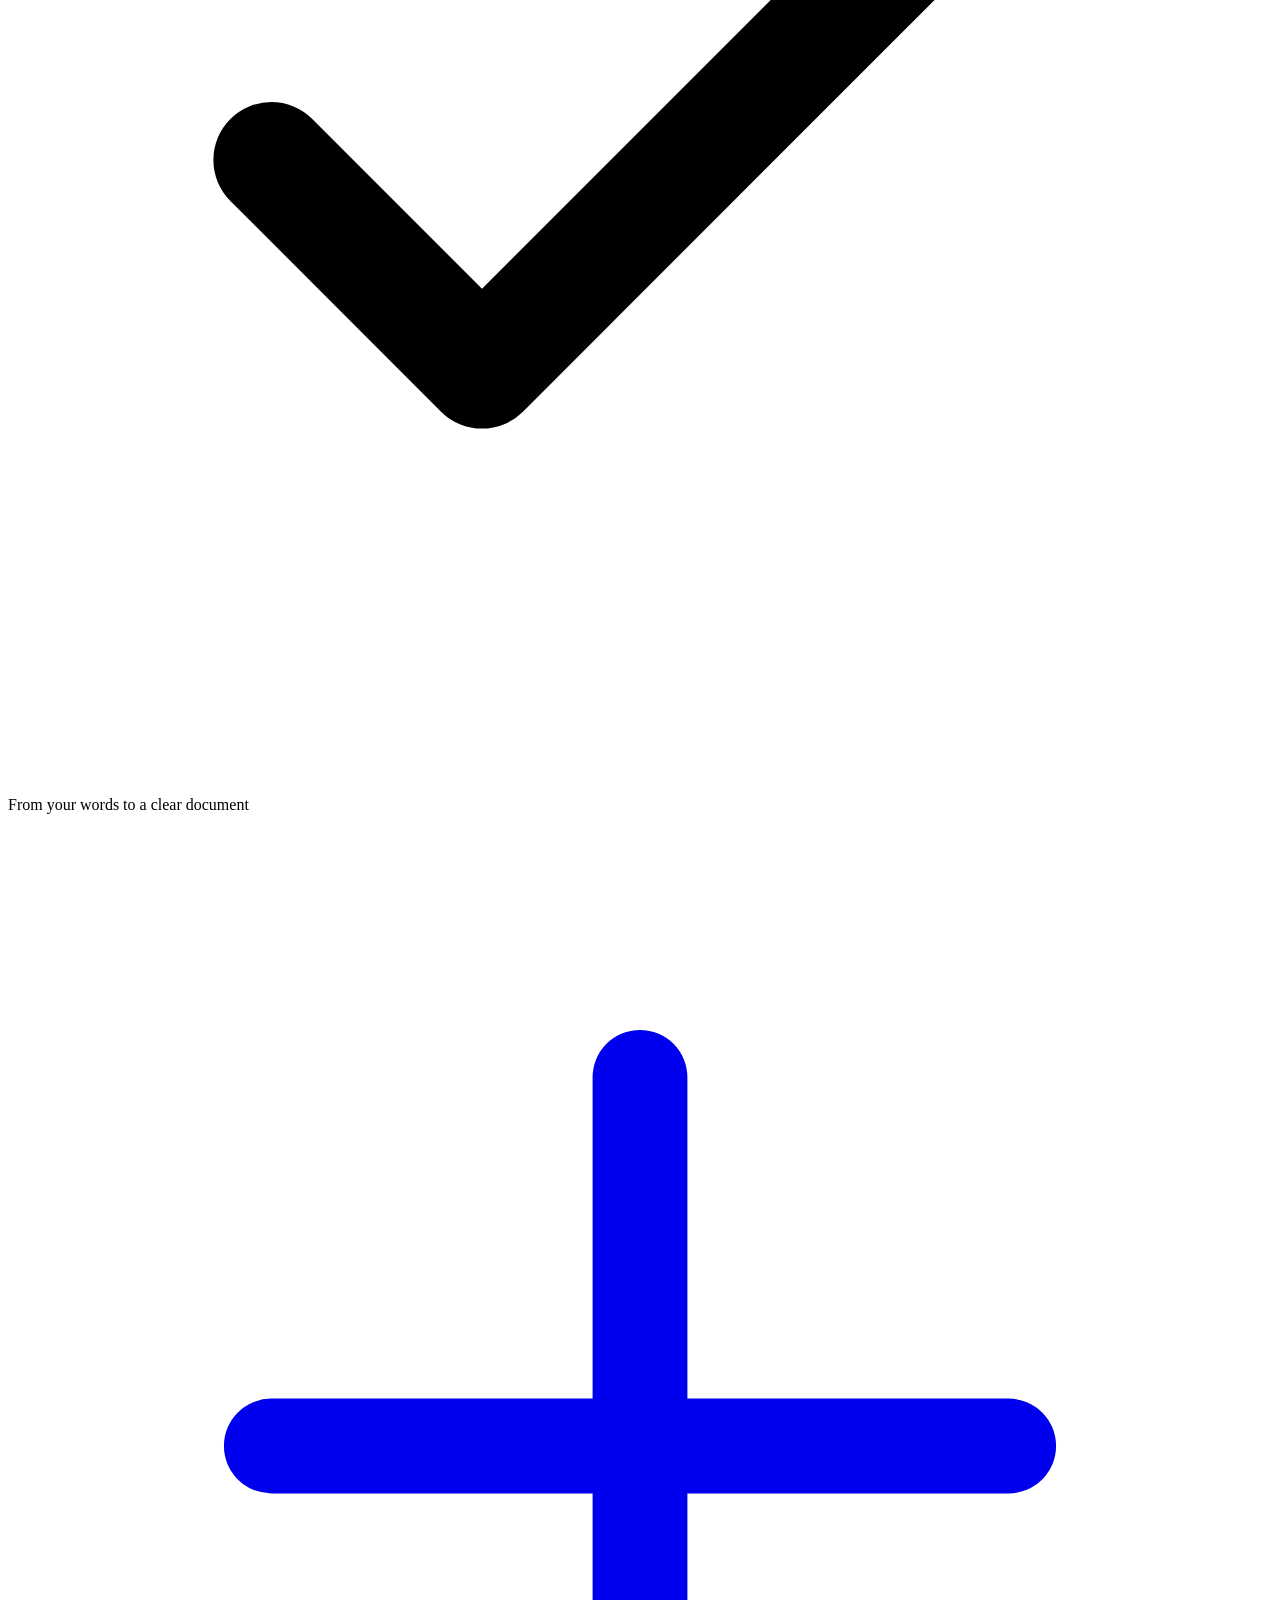
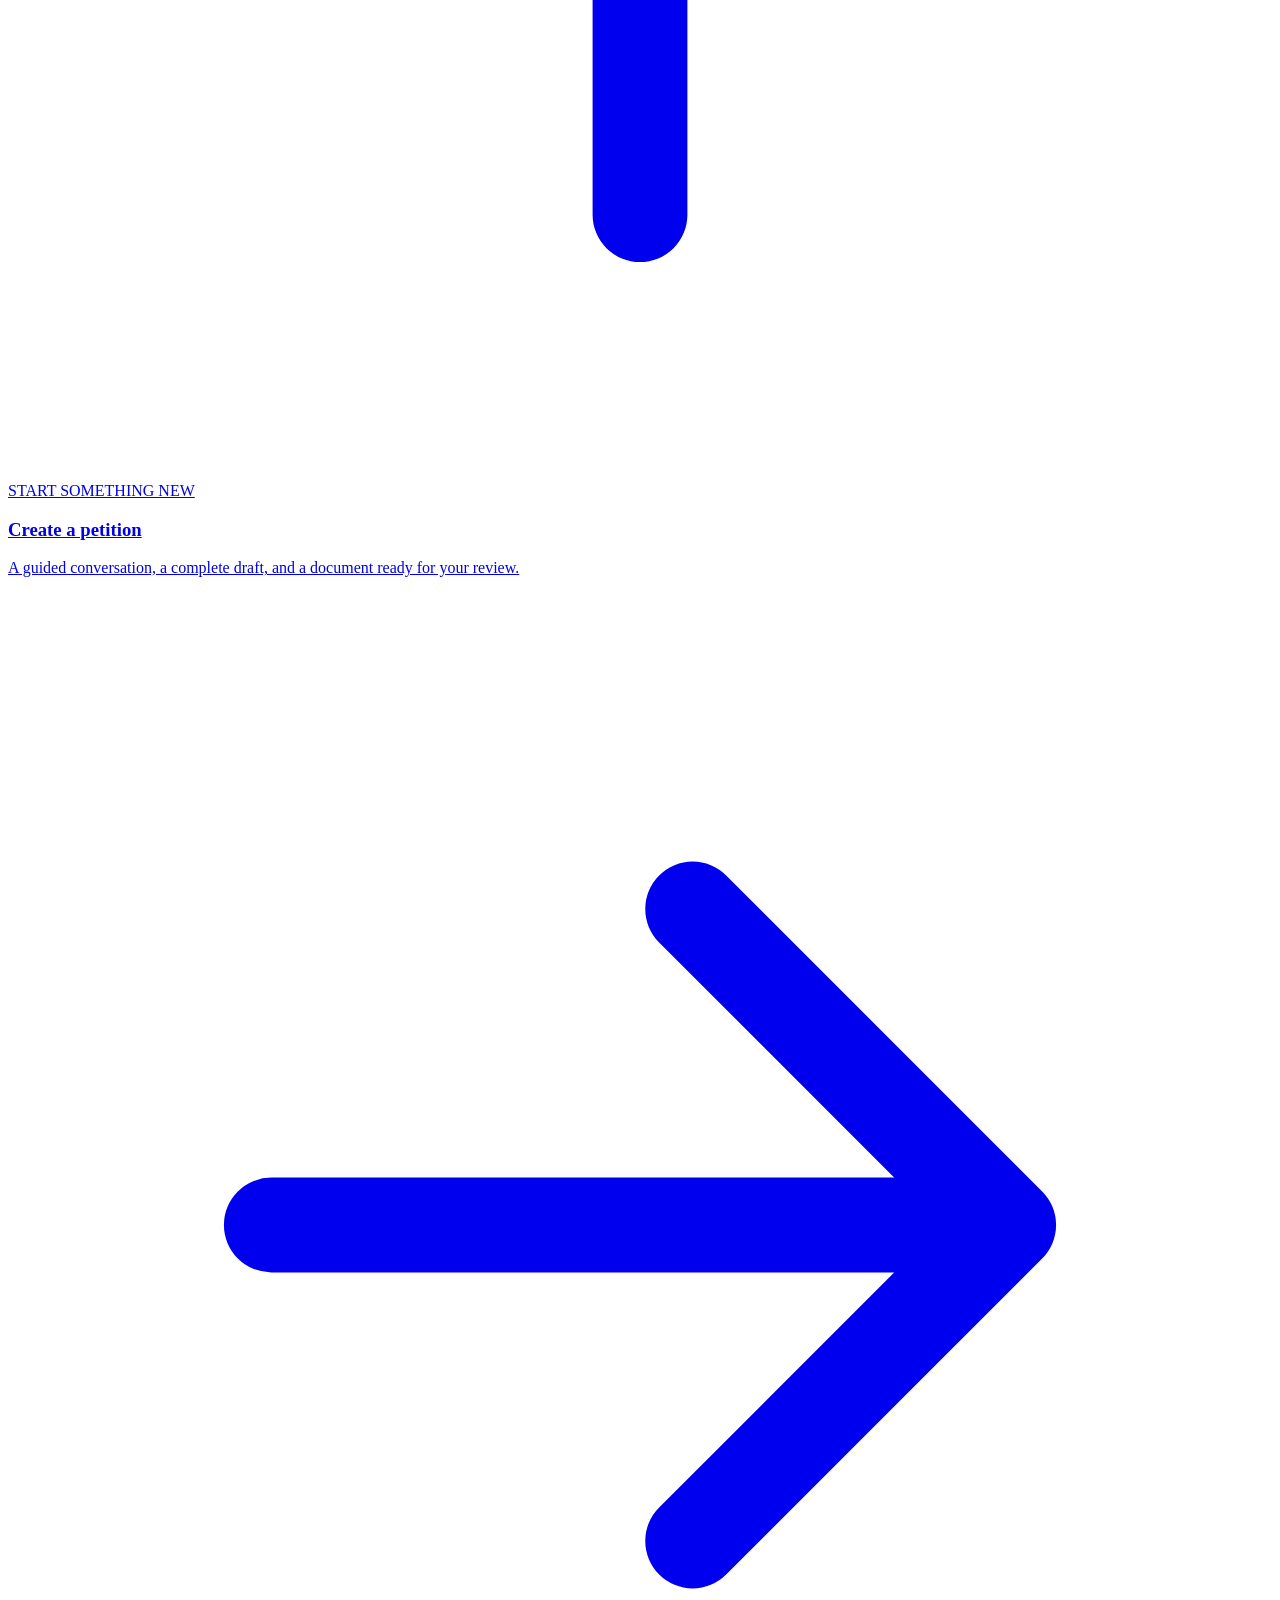
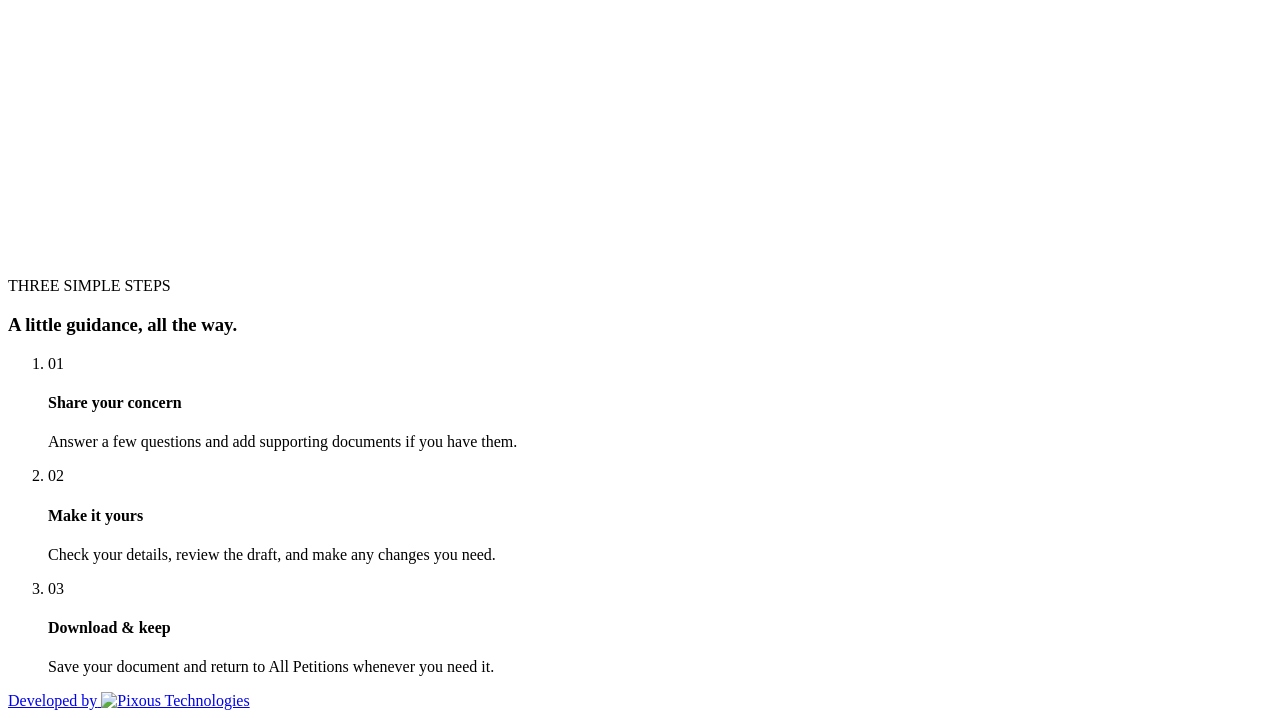
==== commit bec60f89: "Put the Petition Details panel back in its column A regression I introduced with the submit button, " ====
--- a/backend/app/static/index.html
+++ b/backend/app/static/index.html
@@ -221,7 +221,6 @@
           <button class="btn danger" id="cancel" type="button"></button>
         </div>
       </div>
-        </div>
     </section>
   </div>
 
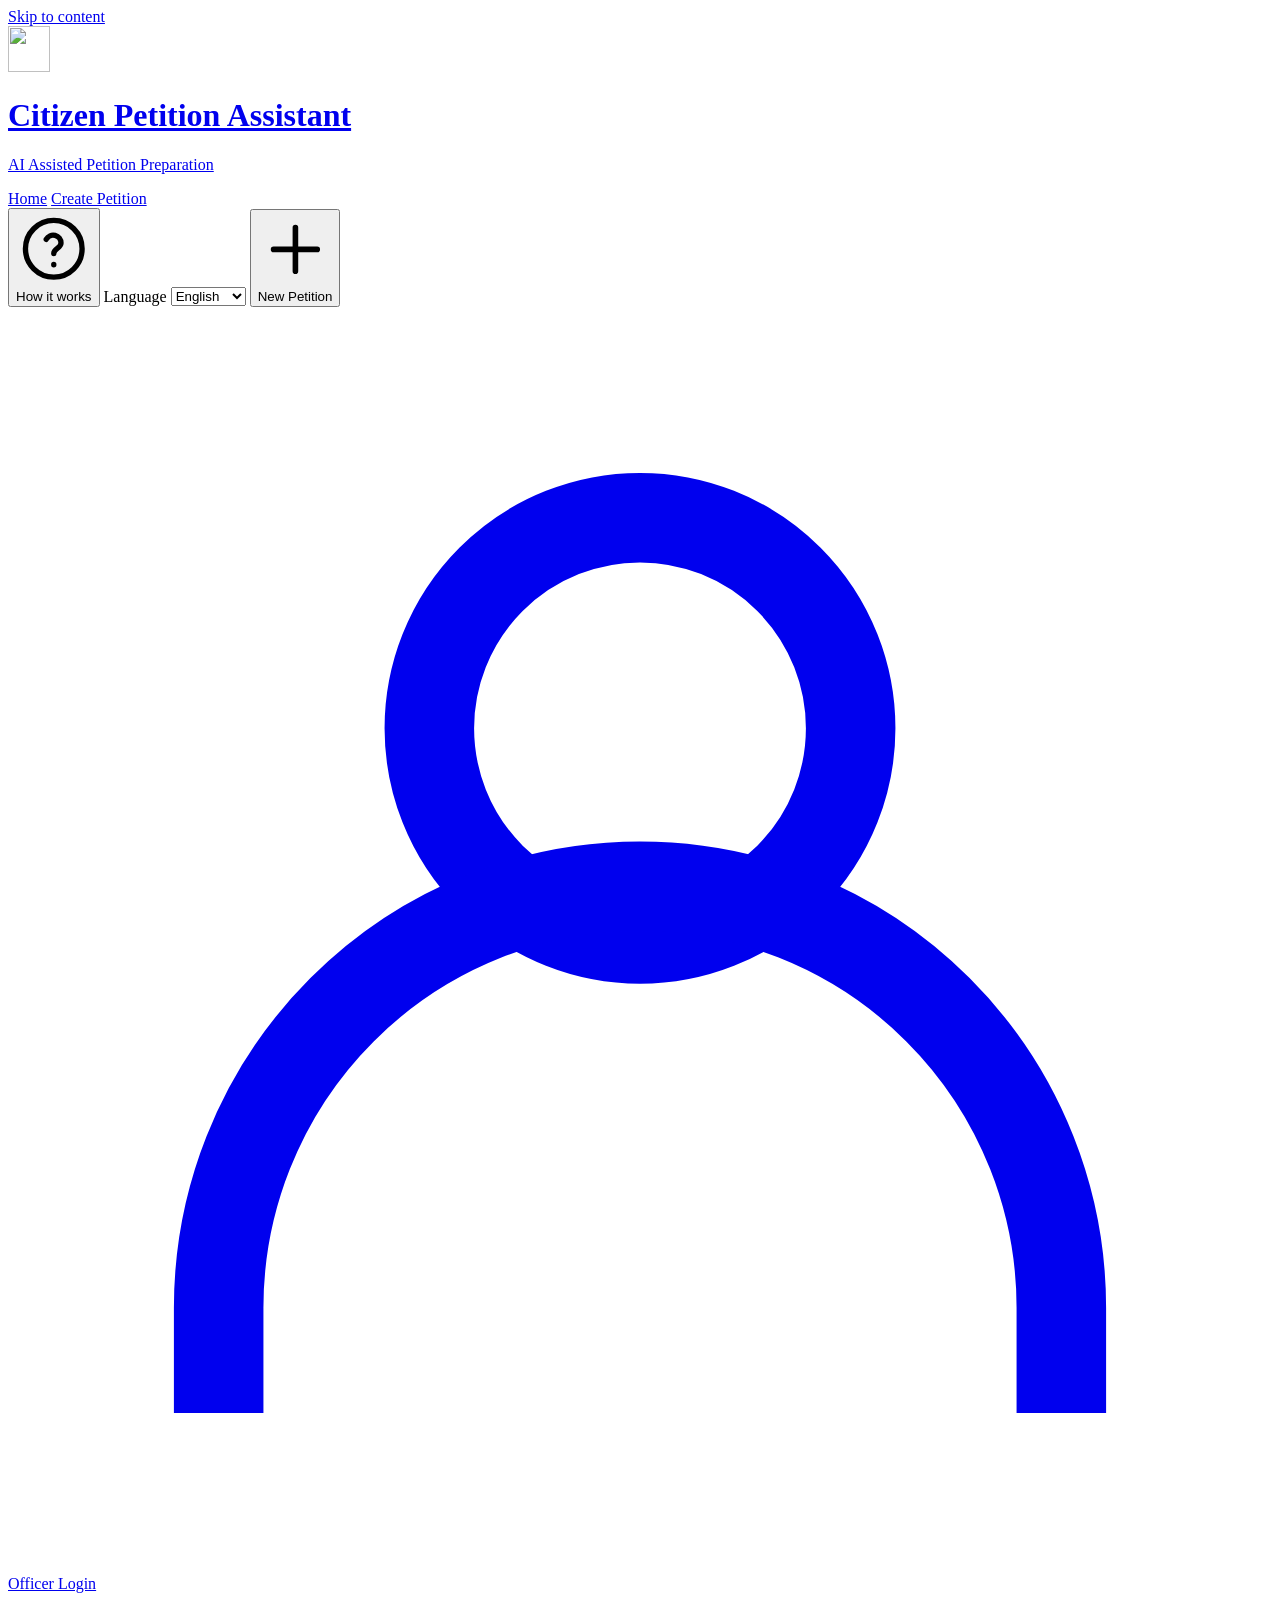
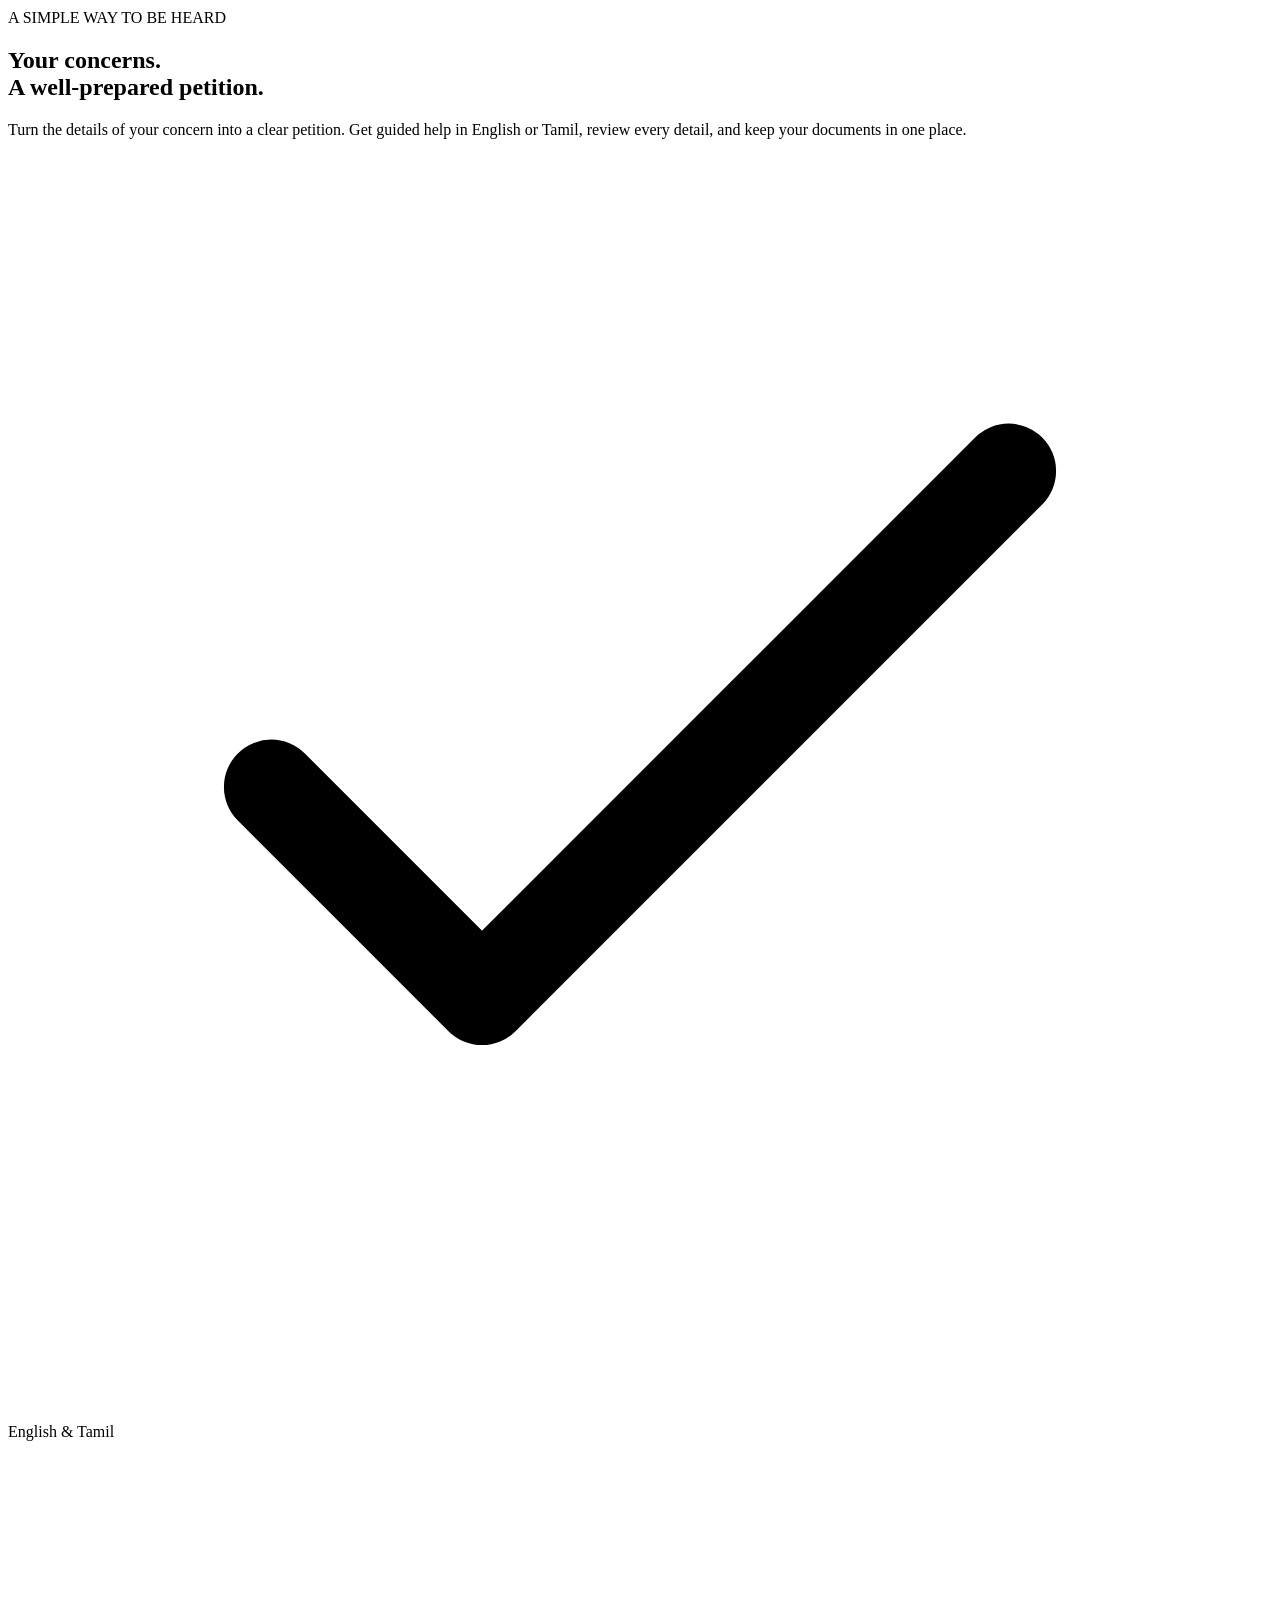
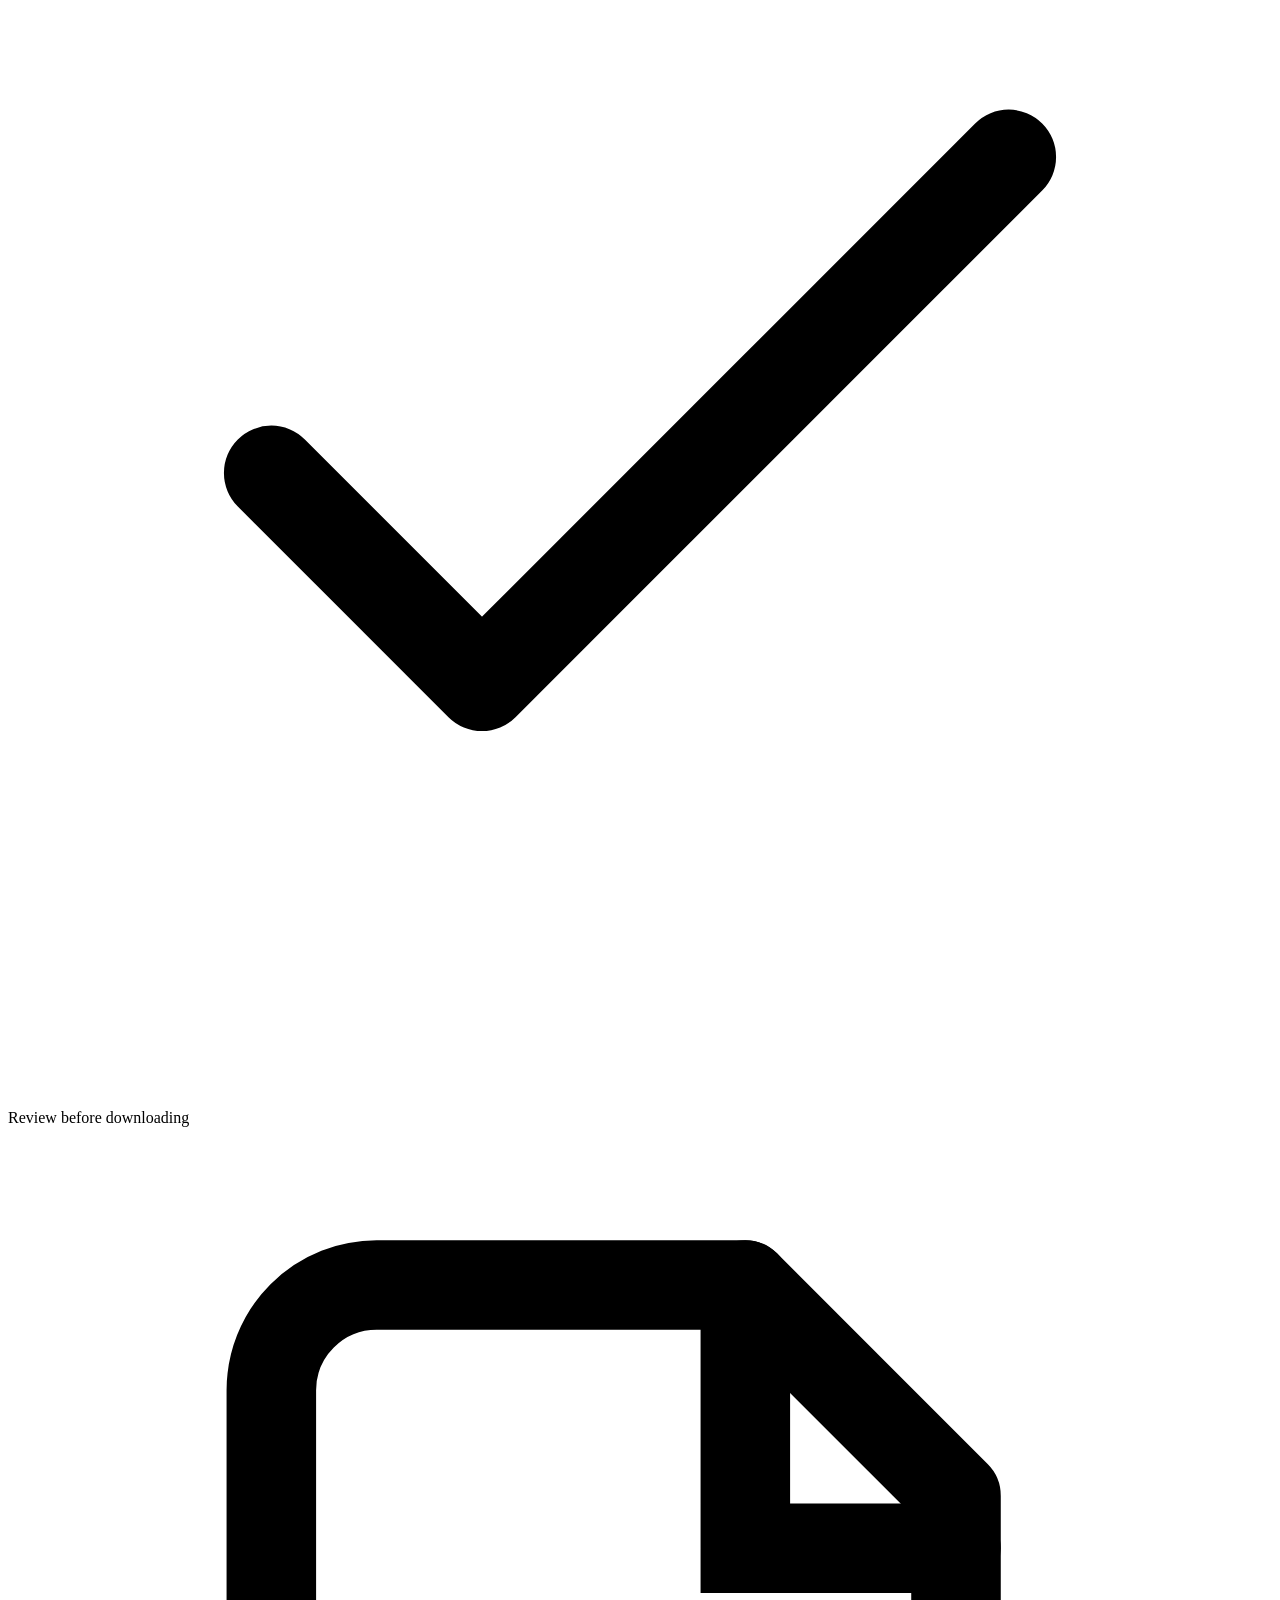
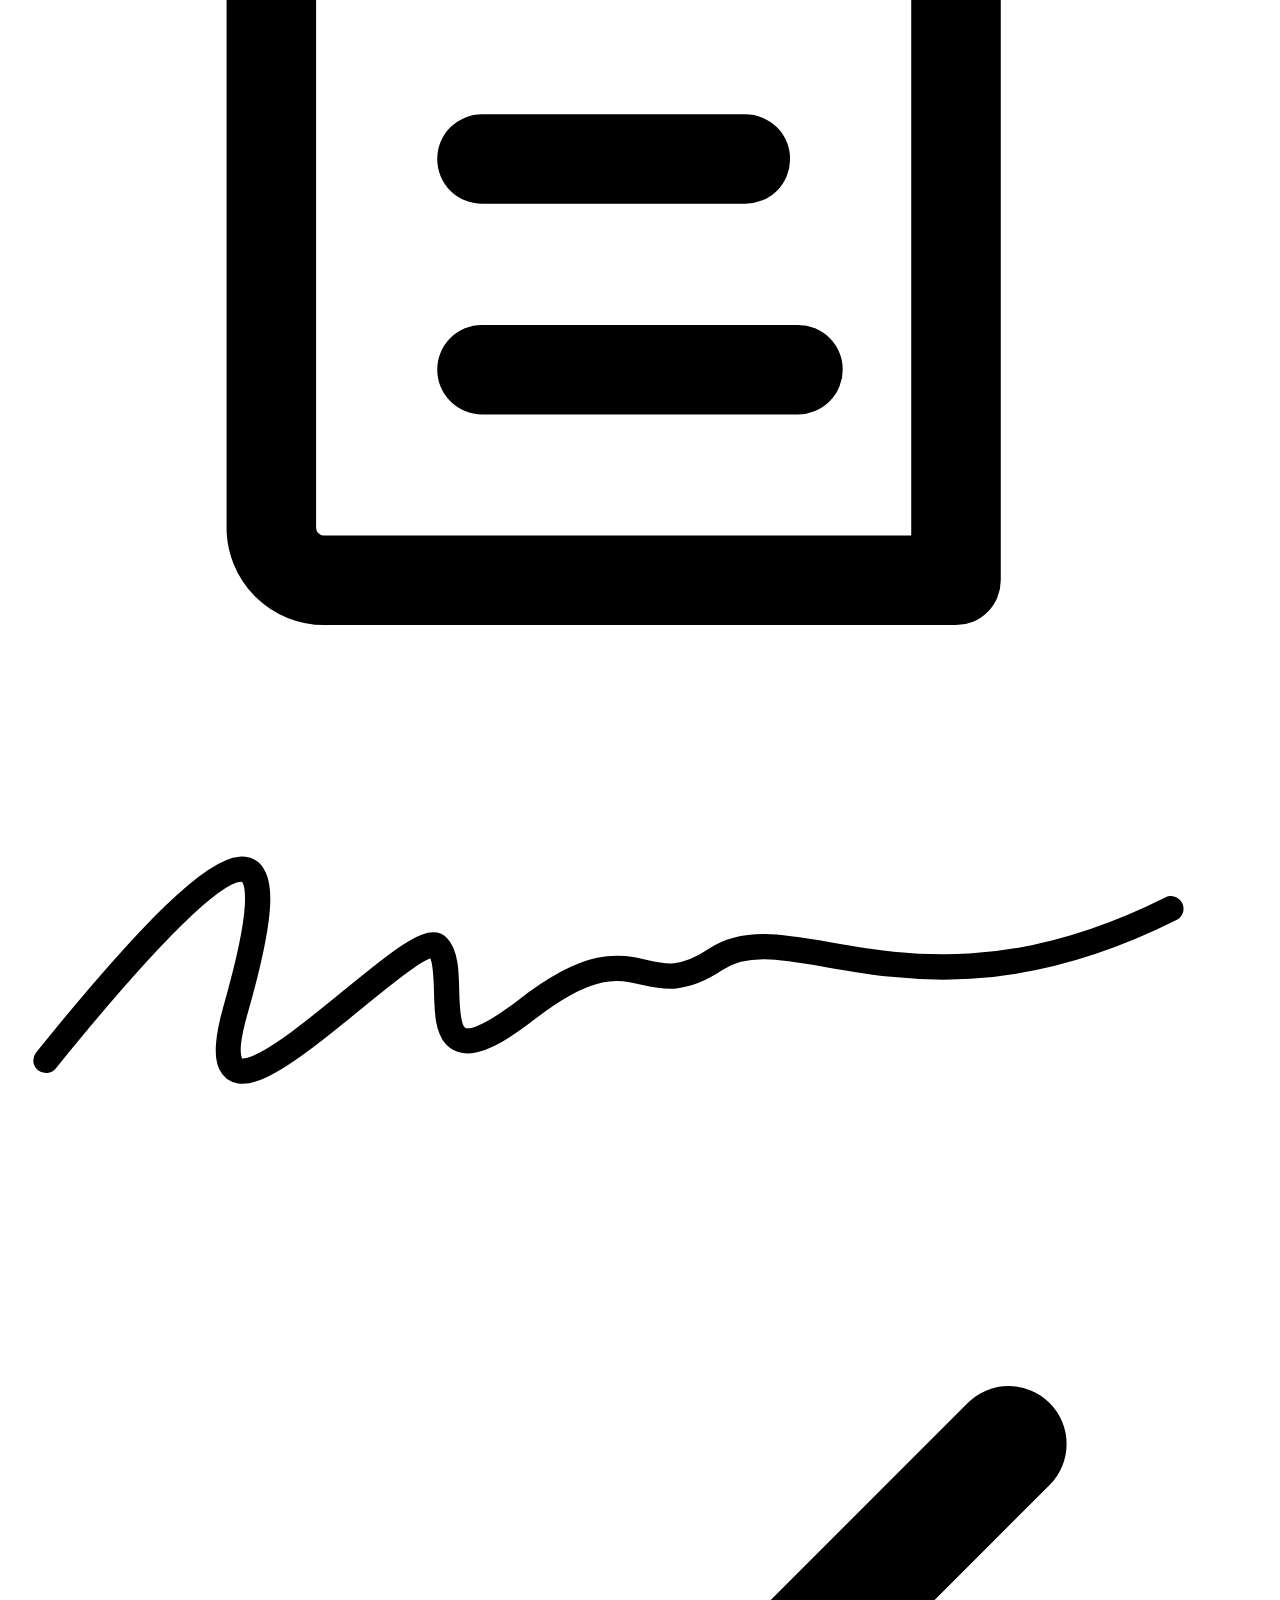
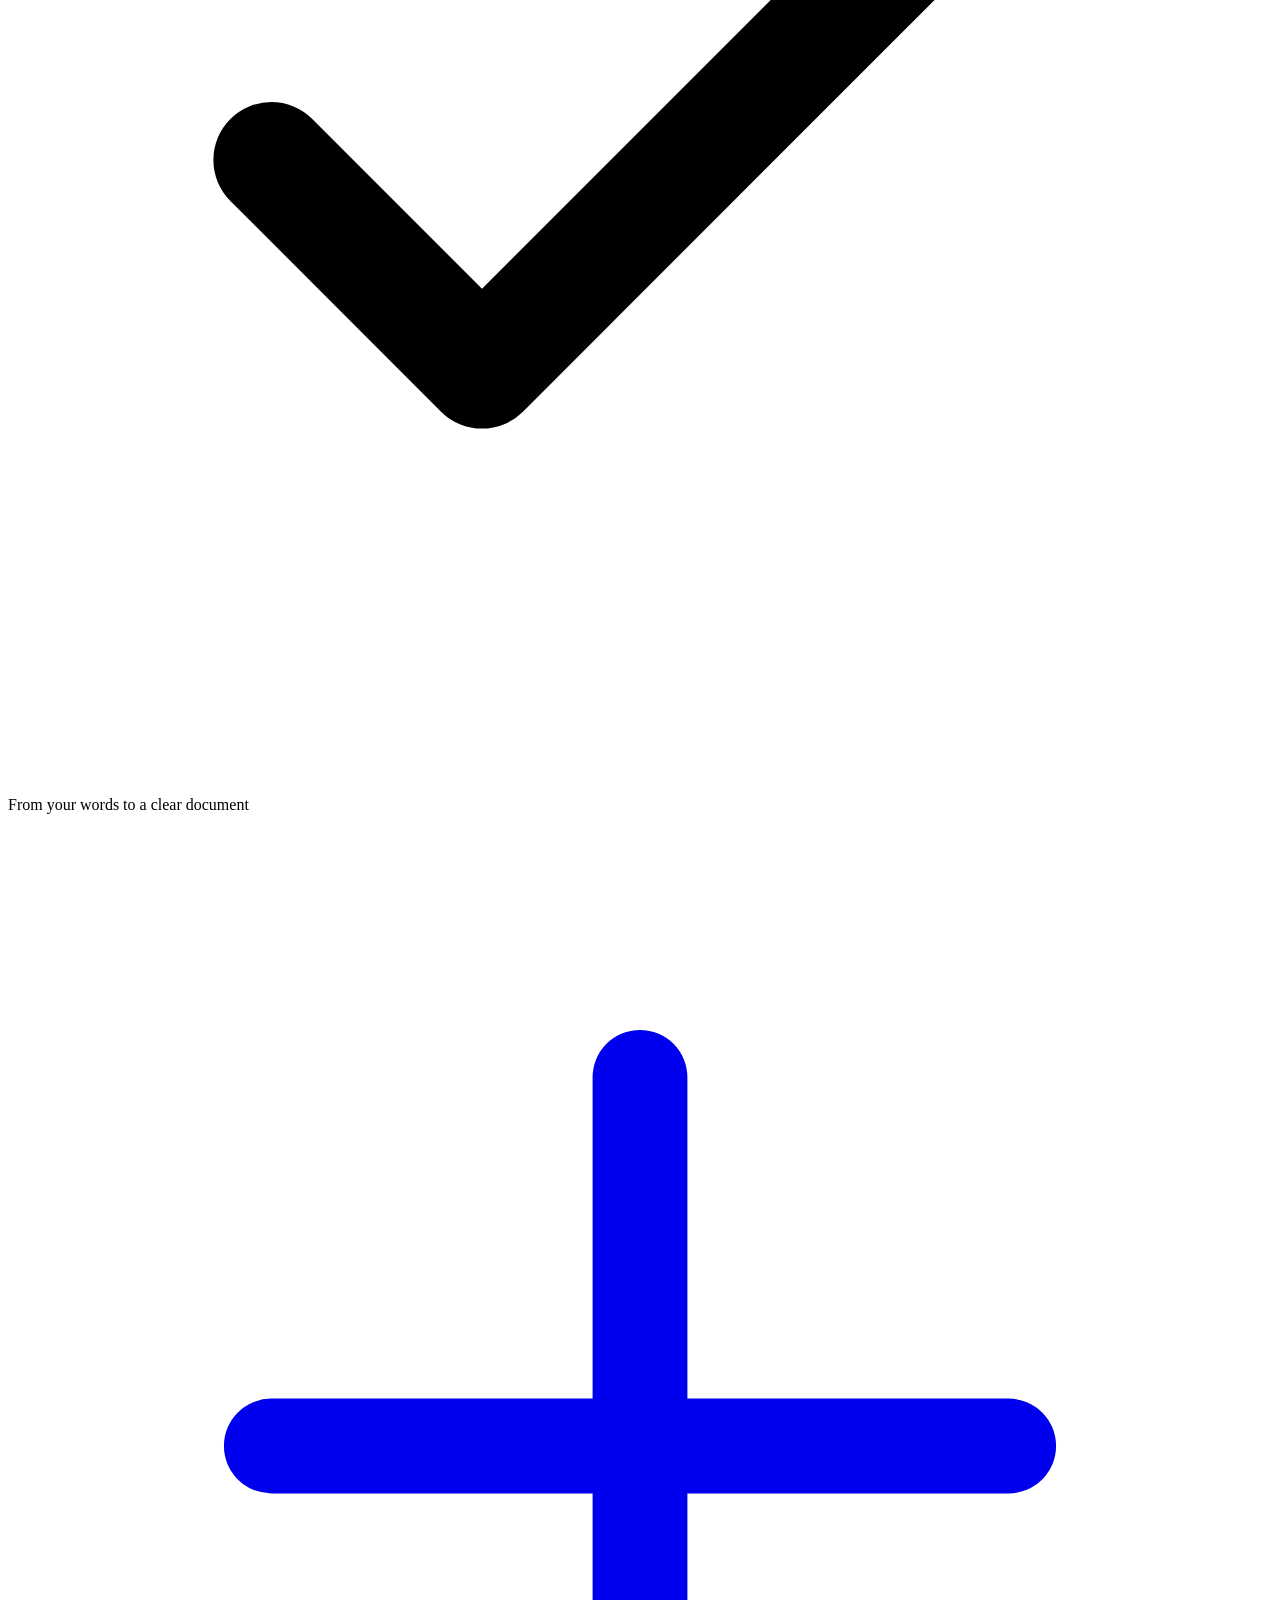
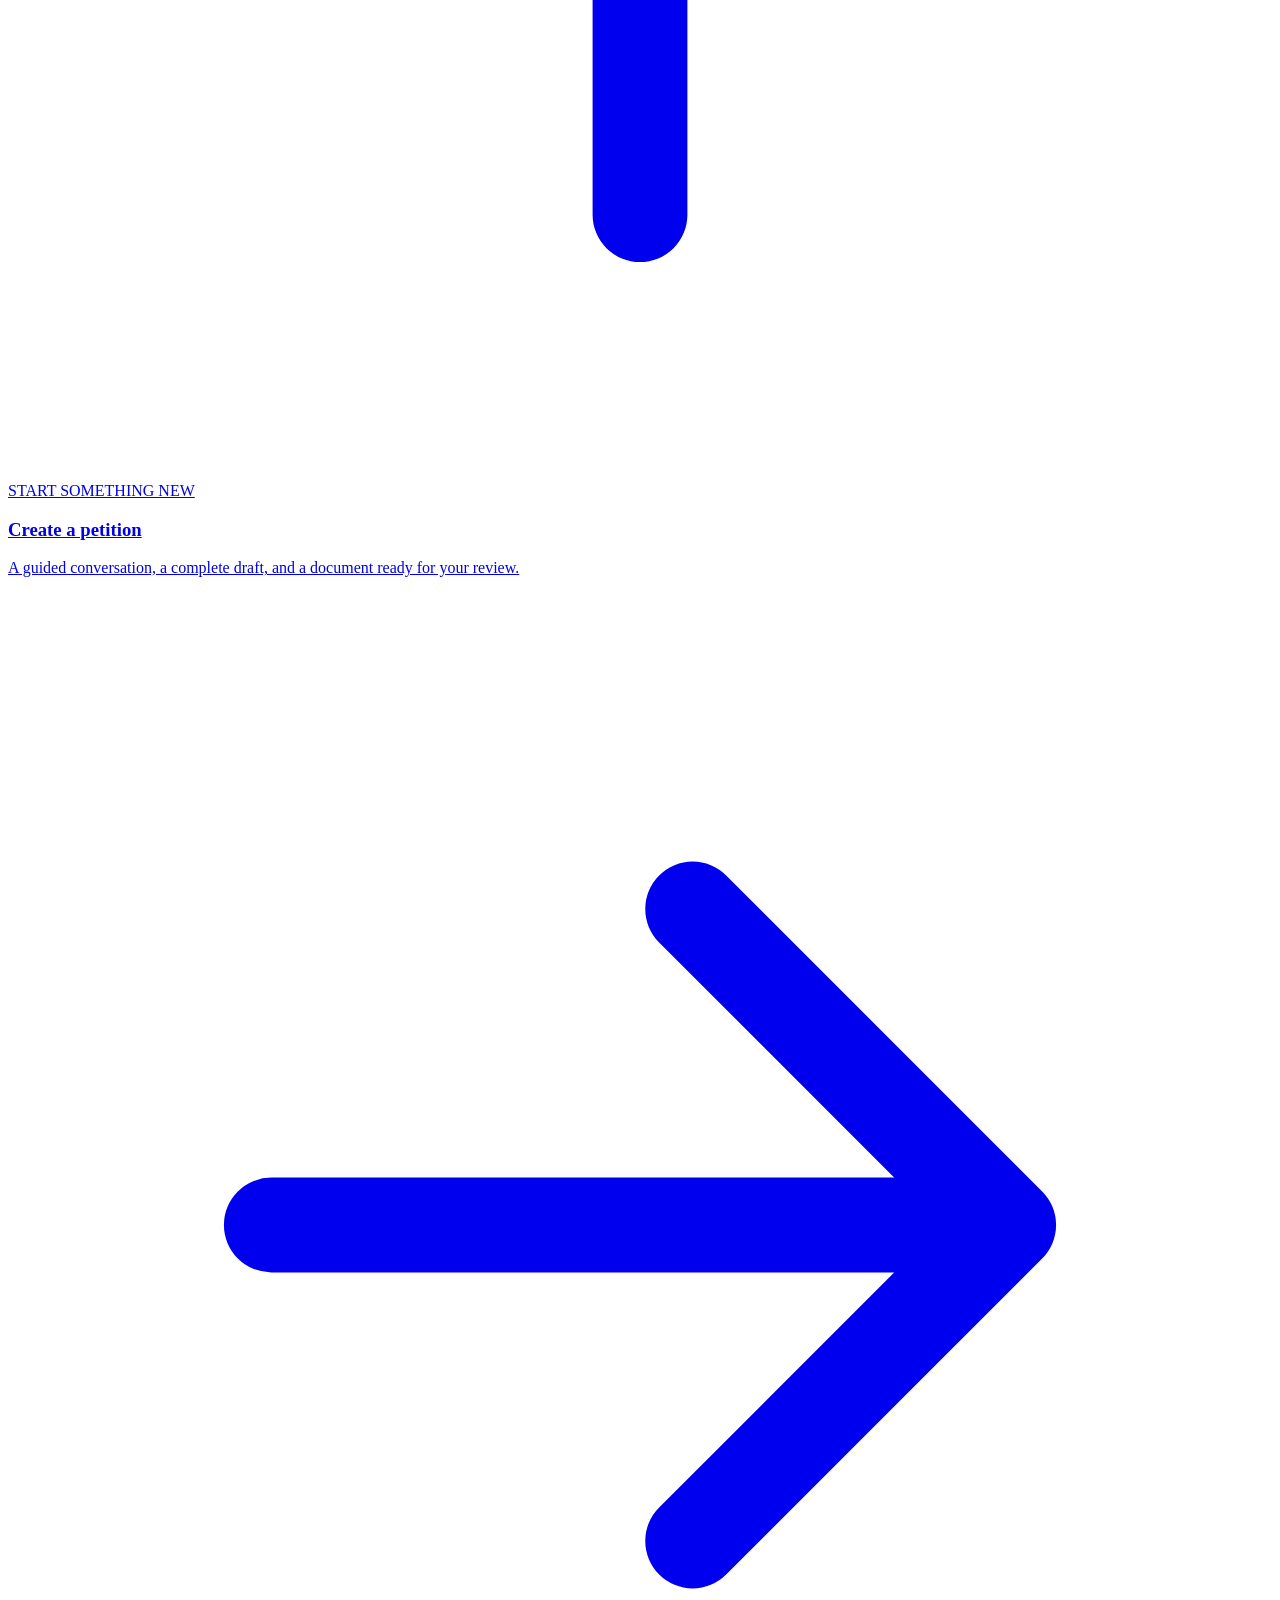
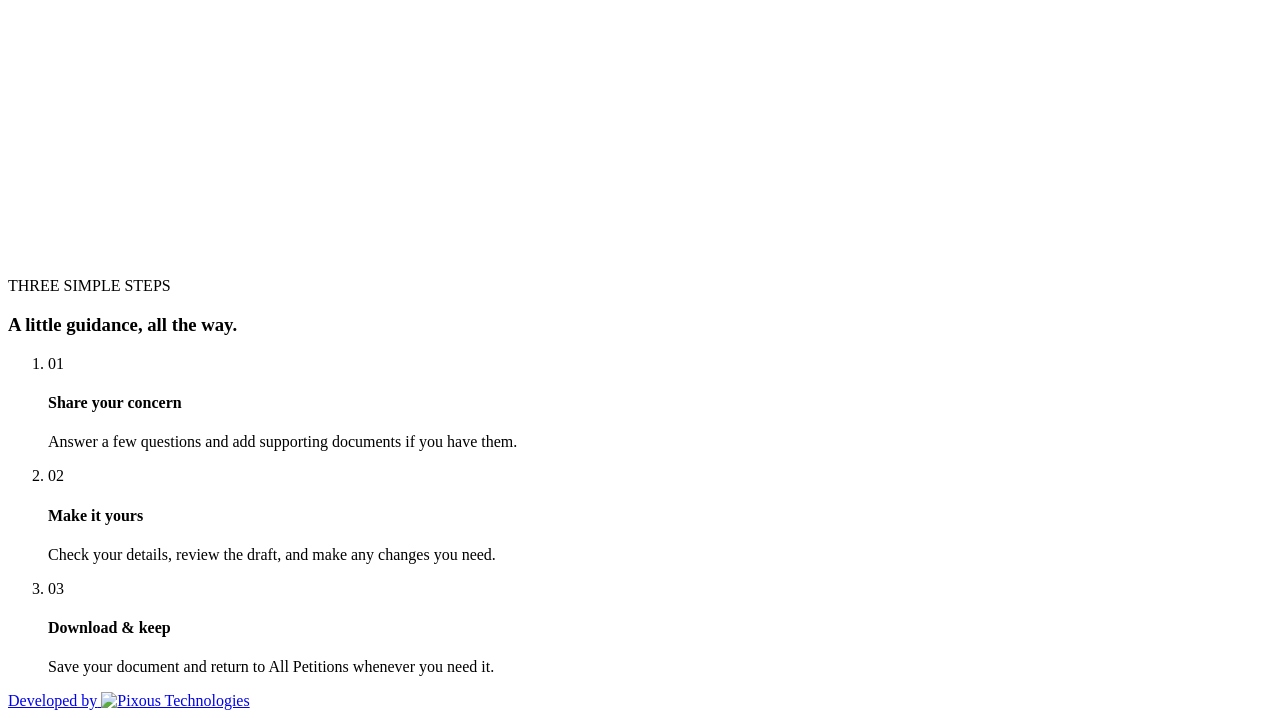
==== commit 44f9ddb1: "Serve the whole site in five languages Malayalam, Telugu and Hindi join English and Tamil. The picke" ====
--- a/backend/app/static/index.html
+++ b/backend/app/static/index.html
@@ -10,7 +10,7 @@
 <link rel="stylesheet" href="/static/app.css">
 </head>
 <body>
-<a class="skip-link" href="#mainContent" id="skipLink">Skip to content</a>
+<a class="skip-link" href="#mainContent" id="skipLink" data-i18n="skipToContent">Skip to content</a>
 
 <header class="app">
   <a class="brand" href="#home" data-route="home" aria-label="Citizen Petition Assistant home">
@@ -36,6 +36,9 @@
     <select class="lang" id="lang">
       <option value="en">English</option>
       <option value="ta">தமிழ்</option>
+      <option value="ml">മലയാളം</option>
+      <option value="te">తెలుగు</option>
+      <option value="hi">हिन्दी</option>
     </select>
     <button class="hbtn primary" id="new" type="button">
       <svg viewBox="0 0 24 24" fill="none" aria-hidden="true"><path d="M12 5v14M5 12h14" stroke="currentColor" stroke-width="1.8" stroke-linecap="round"/></svg><span class="txt" id="newText">New Petition</span>
@@ -44,7 +47,7 @@
          counter: everything to the left of it is theirs, and this is the
          staff door. Putting it first put the one control they must not press
          at the head of the row. -->
-    <a class="hbtn officer-login-link" href="/officer/login"><svg viewBox="0 0 24 24" fill="none" aria-hidden="true"><circle cx="12" cy="8" r="4" stroke="currentColor" stroke-width="1.7"/><path d="M4 21v-2a8 8 0 0 1 16 0v2" stroke="currentColor" stroke-width="1.7"/></svg>Officer Login</a>
+    <a class="hbtn officer-login-link" href="/officer/login" aria-label="Officer Login" title="Officer Login"><svg viewBox="0 0 24 24" fill="none" aria-hidden="true"><circle cx="12" cy="8" r="4" stroke="currentColor" stroke-width="1.7"/><path d="M4 21v-2a8 8 0 0 1 16 0v2" stroke="currentColor" stroke-width="1.7"/></svg><span class="txt" data-i18n="officerLogin">Officer Login</span></a>
   </div>
 </header>
 
@@ -327,6 +330,8 @@
             <li role="none"><button class="translate-option" type="button" role="menuitem" data-language="en"><span class="tick" aria-hidden="true">&#10003;</span>English</button></li>
             <li role="none"><button class="translate-option" type="button" role="menuitem" data-language="ta"><span class="tick" aria-hidden="true">&#10003;</span>&#2980;&#2990;&#3007;&#2996;&#3021;</button></li>
             <li role="none"><button class="translate-option" type="button" role="menuitem" data-language="hi"><span class="tick" aria-hidden="true">&#10003;</span>&#2361;&#2367;&#2344;&#2381;&#2342;&#2368;</button></li>
+            <li role="none"><button class="translate-option" type="button" role="menuitem" data-language="ml"><span class="tick" aria-hidden="true">&#10003;</span>മലയാളം</button></li>
+            <li role="none"><button class="translate-option" type="button" role="menuitem" data-language="te"><span class="tick" aria-hidden="true">&#10003;</span>తెలుగు</button></li>
           </ul>
         </div>
         <a class="btn off" id="docx" download></a>
@@ -494,7 +499,7 @@
      petition never loses the one they are writing. -->
 <footer class="site-footer">
   <a class="built-by" href="https://pixoustech.com/" target="_blank" rel="noopener noreferrer">
-    <span id="builtByText">Developed by</span>
+    <span id="builtByText" data-i18n="builtBy">Developed by</span>
     <!-- The DISPLAYED size, not the file's. These attributes reserve the right
          box before the image arrives, and they are what the browser falls back
          to if the stylesheet is ever missing or stale — which is the
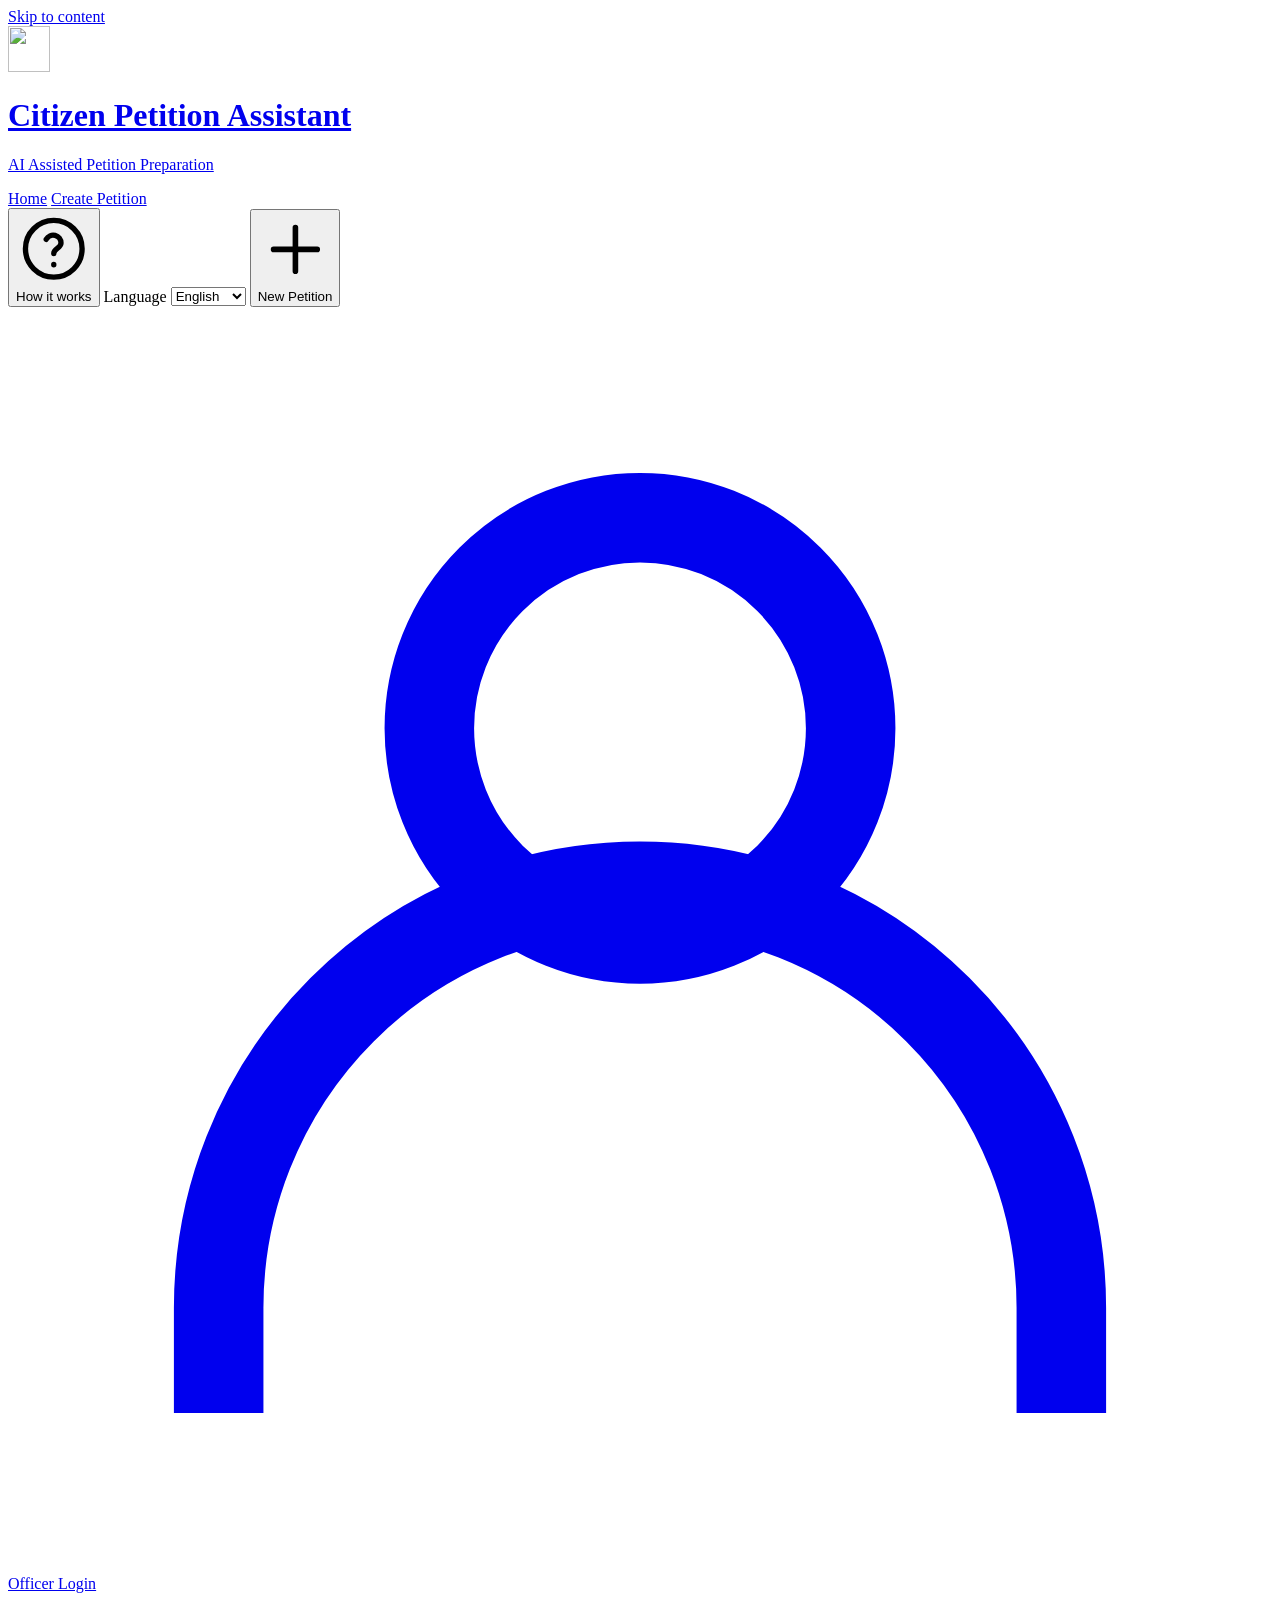
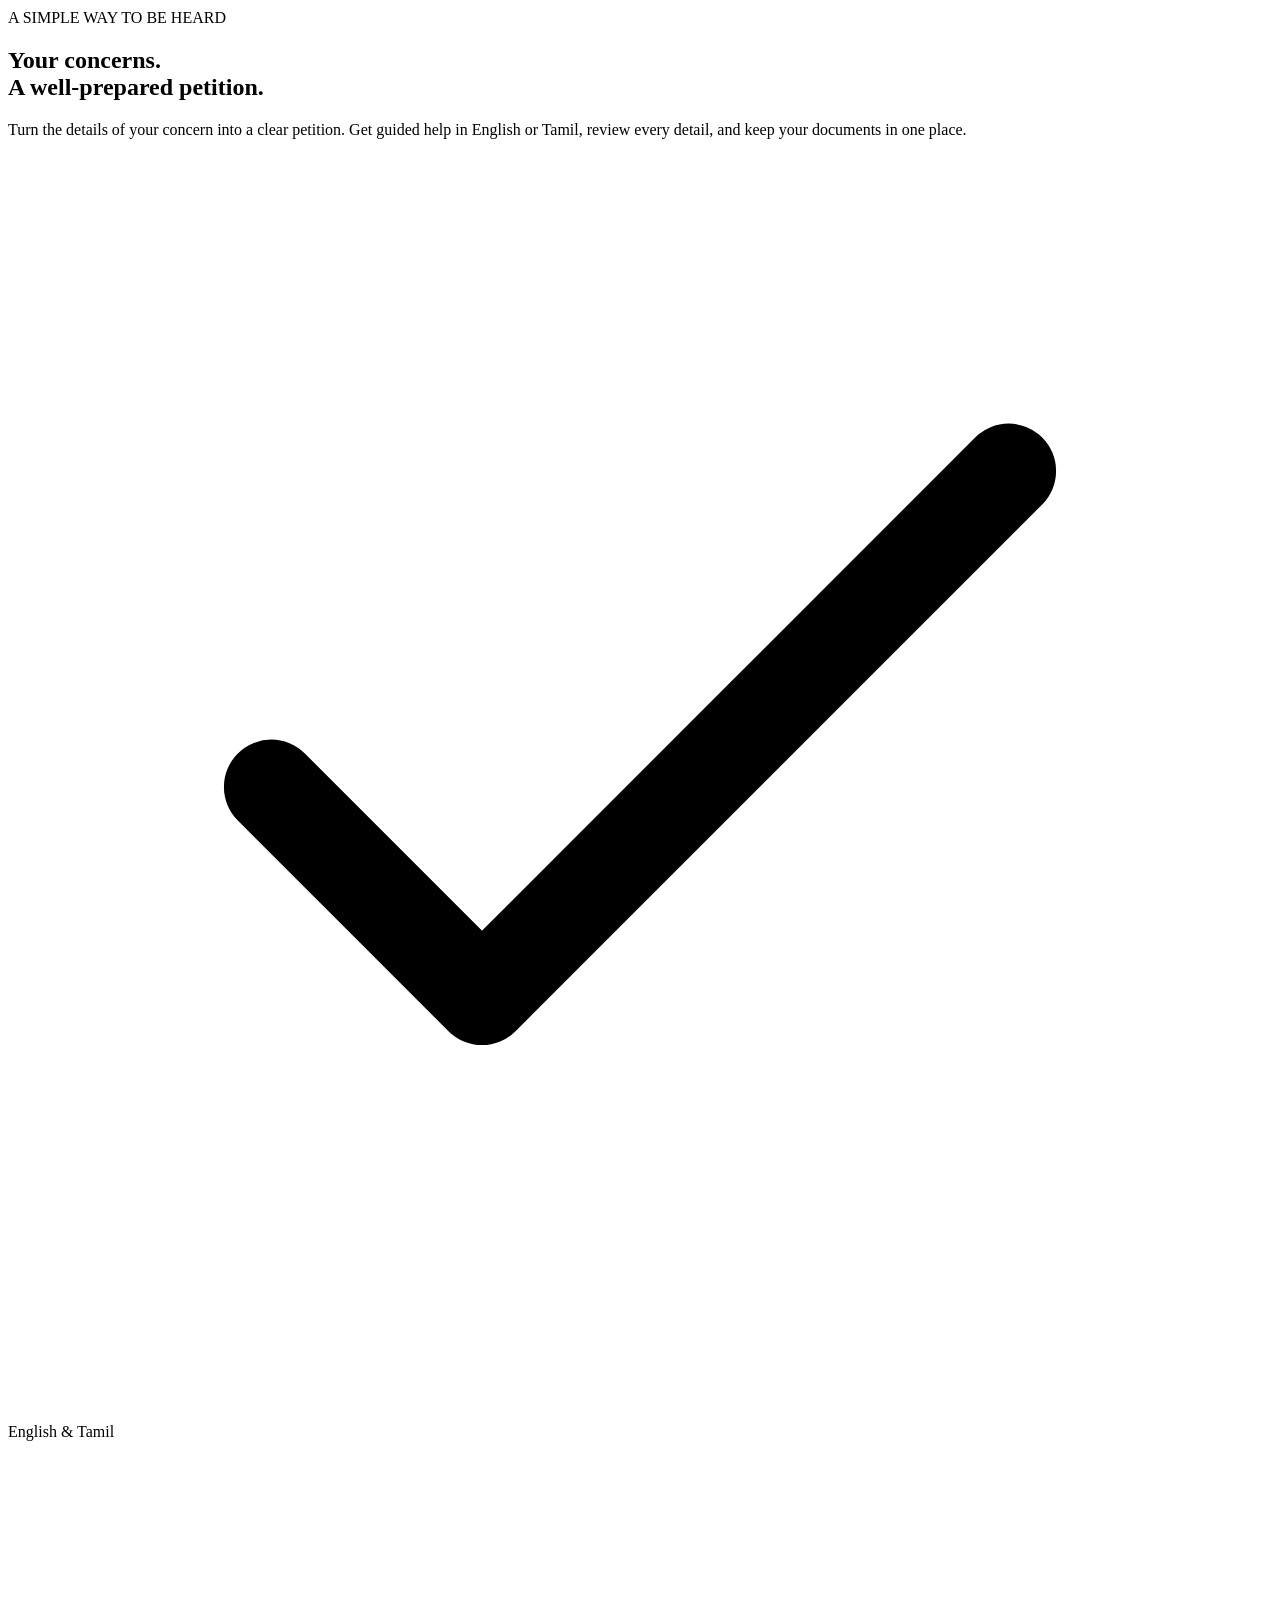
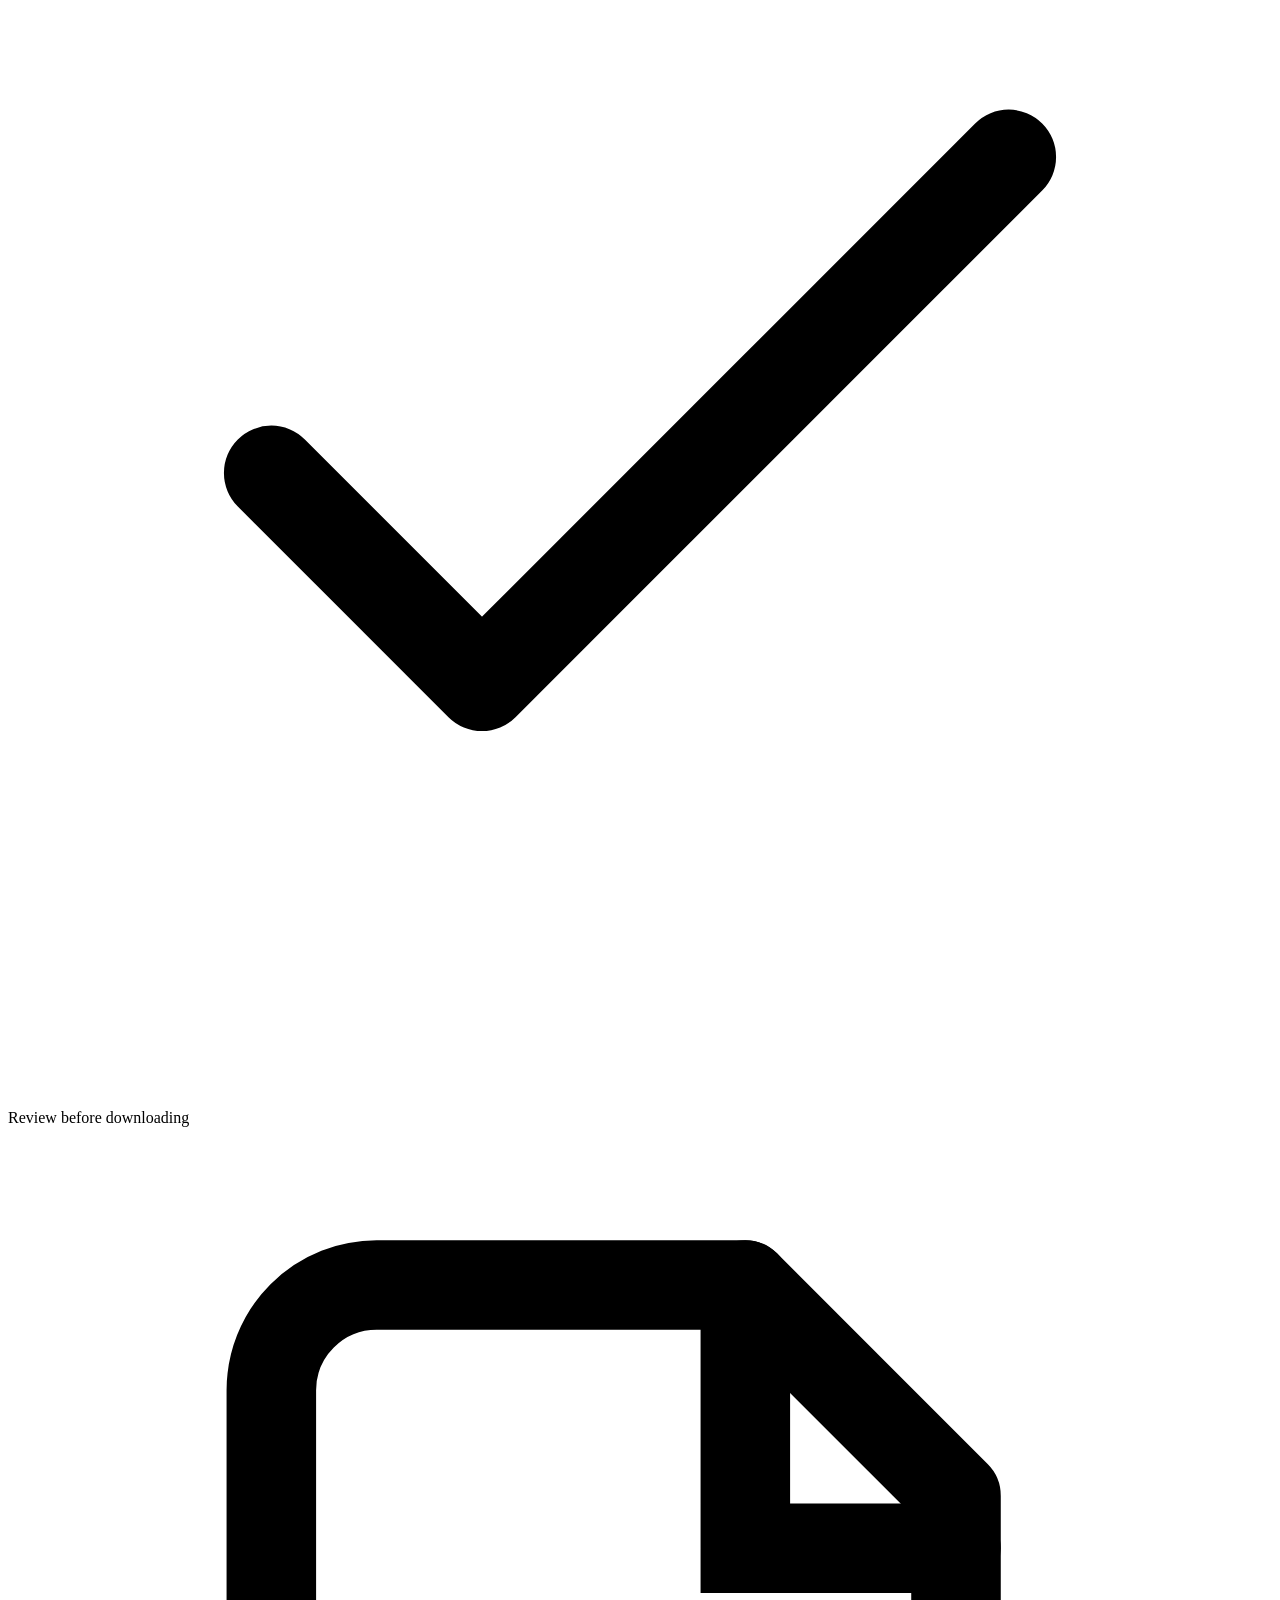
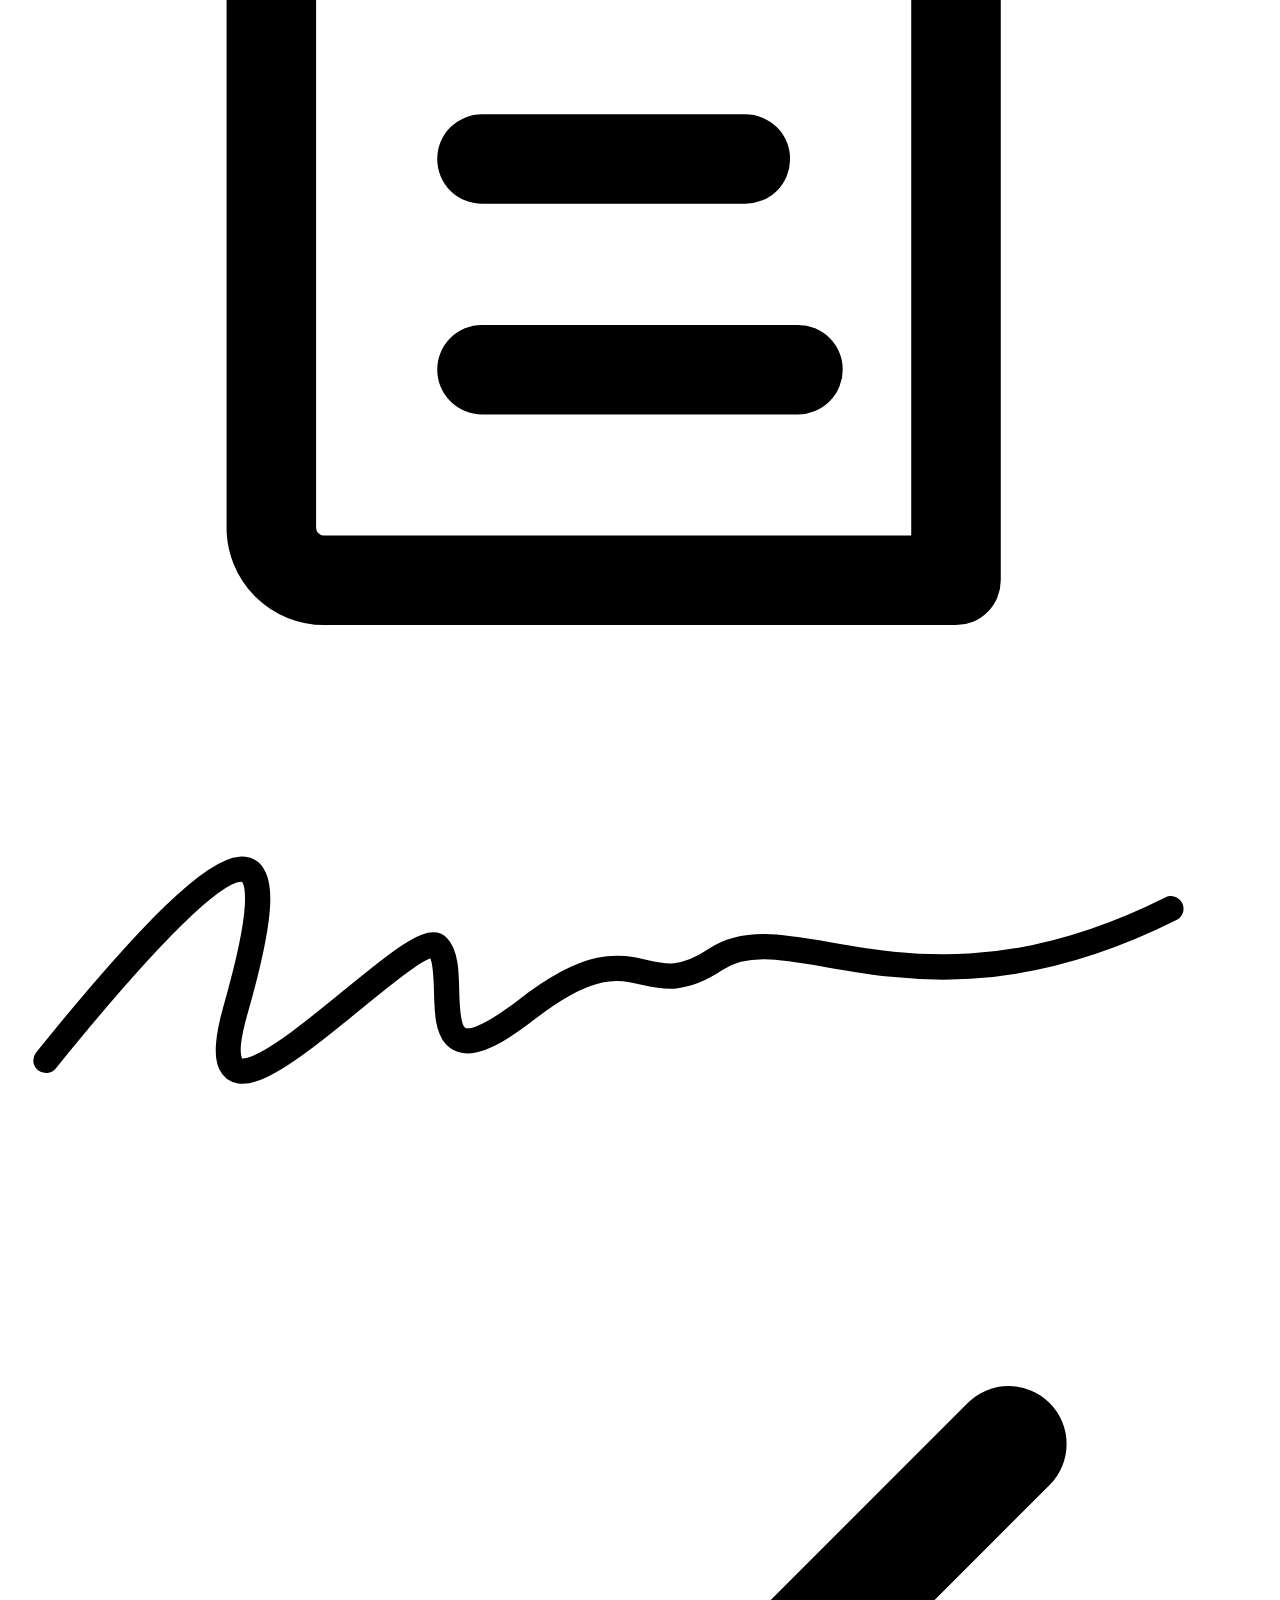
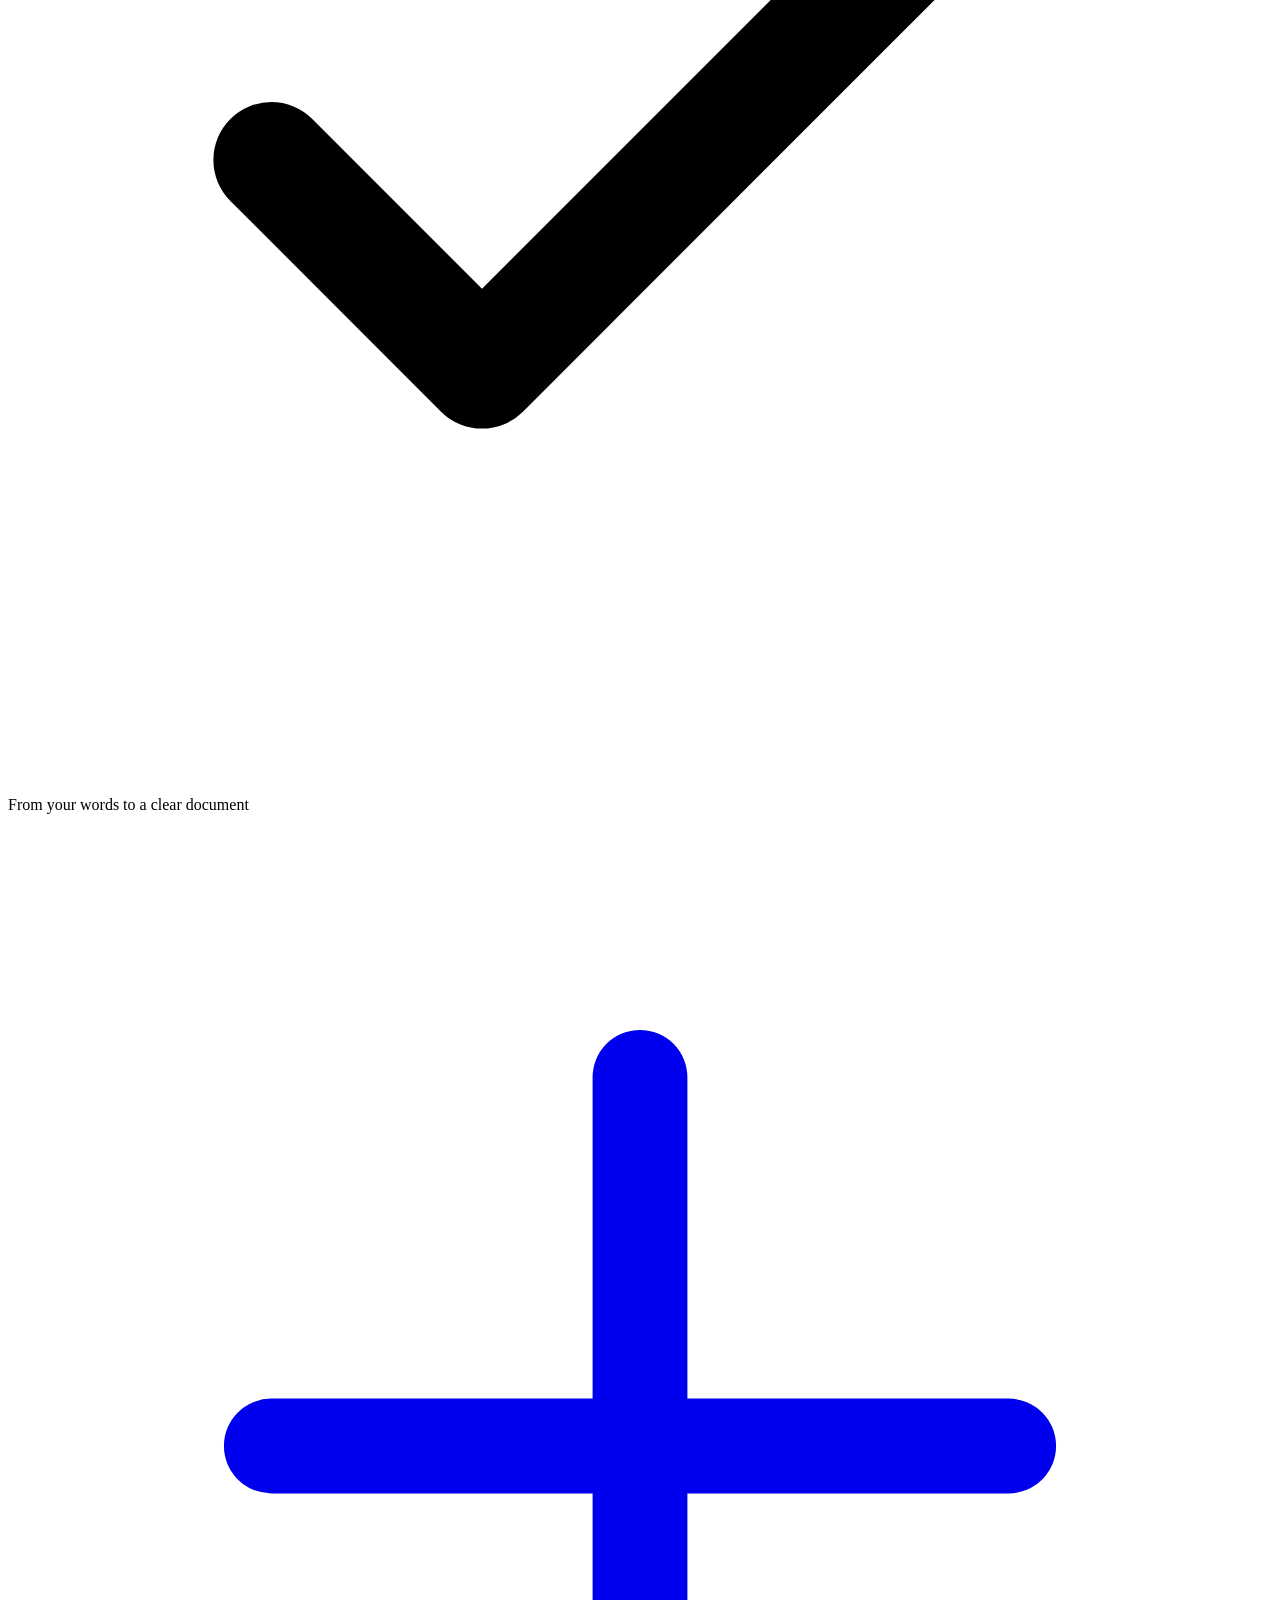
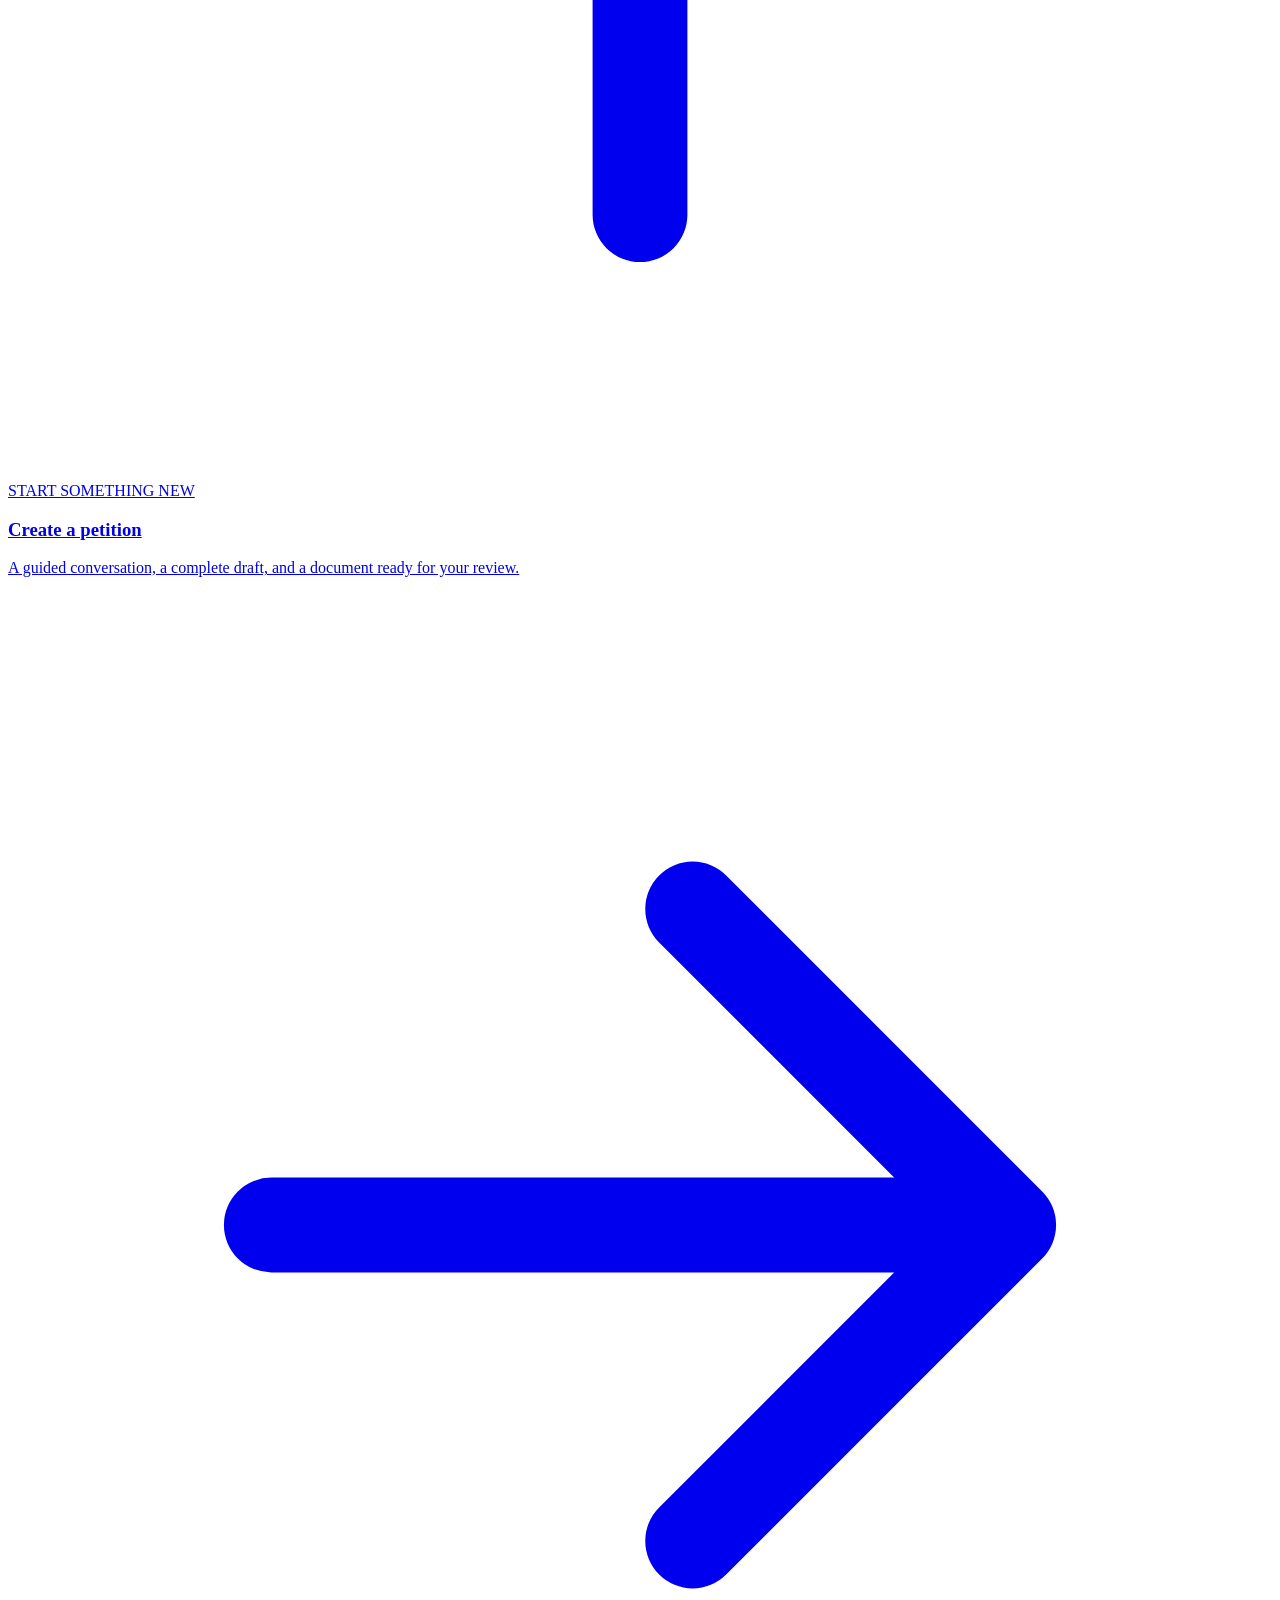
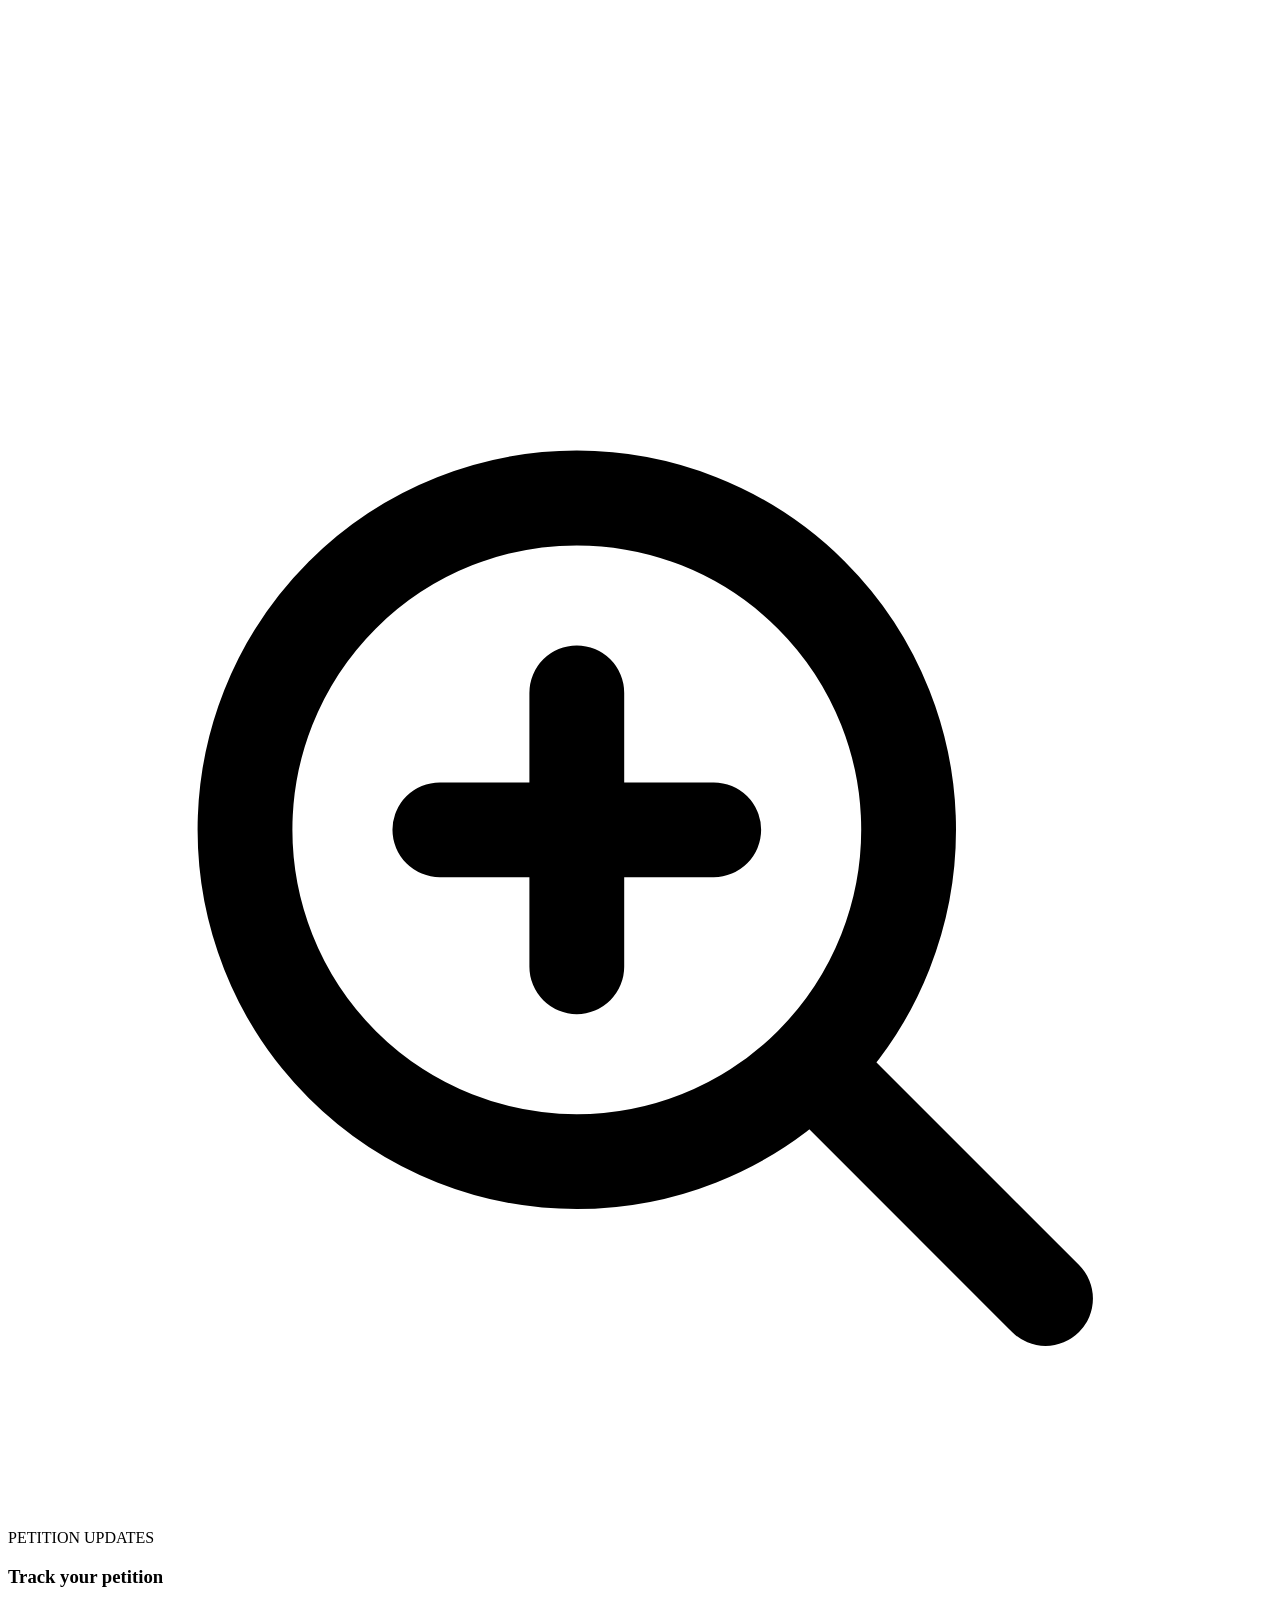
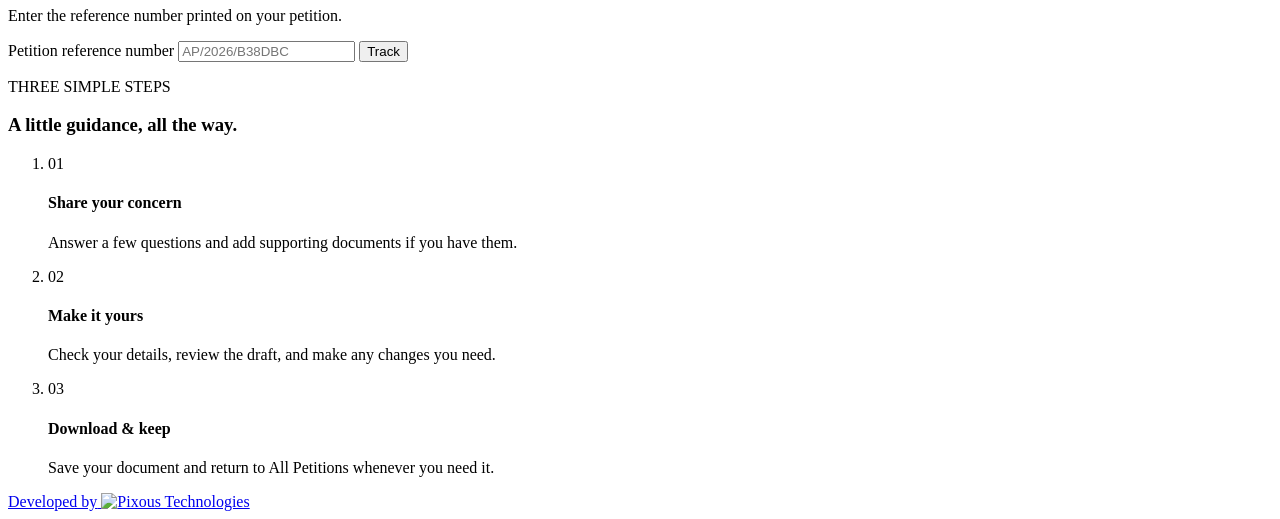
==== commit e11c5911: "Give the petition a single-page A4 layout, an official header and a signature block Five changes in " ====
--- a/backend/app/static/index.html
+++ b/backend/app/static/index.html
@@ -97,6 +97,38 @@
       <div><span class="action-eyebrow" id="homeCreateEyebrow" data-i18n="homeCreateEyebrow">START SOMETHING NEW</span><h3 id="homeCreateTitle" data-i18n="homeCreateTitle">Create a petition</h3><p id="homeCreateDescription" data-i18n="homeCreateDescription">A guided conversation, a complete draft, and a document ready for your review.</p></div>
       <span class="action-arrow" aria-hidden="true"><svg viewBox="0 0 24 24" fill="none"><path d="M5 12h14m-6-6 6 6-6 6" stroke="currentColor" stroke-width="1.8" stroke-linecap="round" stroke-linejoin="round"/></svg></span>
     </a>
+    <section class="home-action-card track-action" aria-labelledby="trackTitle">
+      <span class="home-action-icon track-icon" aria-hidden="true"><svg viewBox="0 0 24 24" fill="none"><circle cx="10.8" cy="10.8" r="6.3" stroke="currentColor" stroke-width="1.8"/><path d="m15.5 15.5 4.2 4.2M8.2 10.8h5.2M10.8 8.2v5.2" stroke="currentColor" stroke-width="1.8" stroke-linecap="round"/></svg></span>
+      <div class="track-card-content">
+        <span class="action-eyebrow" data-track-label="trackEyebrow">PETITION UPDATES</span>
+        <h3 id="trackTitle" data-track-label="trackTitle">Track your petition</h3>
+        <p data-track-label="trackDescription">Enter the reference number printed on your petition.</p>
+        <form id="trackForm" class="track-form">
+          <label class="sr-only" for="trackReferenceInput" data-track-label="trackReferenceLabel">Petition reference number</label>
+          <input id="trackReferenceInput" name="reference" autocomplete="off" maxlength="40" placeholder="AP/2026/B38DBC" aria-describedby="trackError" required>
+          <button class="btn primary" id="trackLookupButton" type="submit" data-track-label="trackLookup">Track</button>
+        </form>
+        <p class="track-error" id="trackError" role="alert" hidden></p>
+      </div>
+      <section class="track-result" id="trackResult" aria-live="polite" hidden>
+        <div class="track-result-heading"><div><span class="action-eyebrow" data-track-label="trackResultEyebrow">PETITION STATUS</span><h4 id="trackResultReference"></h4></div><span class="track-status" id="trackResultStatus"></span></div>
+        <p class="track-result-date"><span data-track-label="trackDateLabel">Submitted</span>: <time id="trackResultDate"></time></p>
+        <p class="track-result-subject"><strong data-track-label="trackSubjectLabel">Subject</strong>: <span id="trackResultSubject"></span></p>
+        <ol class="track-steps" id="trackSteps" aria-label="Petition progress">
+          <li data-step="0" data-track-label="trackStepSubmitted">Submitted</li>
+          <li data-step="1" data-track-label="trackStepAcknowledged">Acknowledged</li>
+          <li data-step="2" data-track-label="trackStepRouted">Routed to Department</li>
+          <li data-step="3" data-track-label="trackStepReview">Under Review</li>
+          <li data-step="4" data-track-label="trackStepResolved">Resolved</li>
+        </ol>
+        <dl class="track-details">
+          <dt data-track-label="trackDepartmentLabel">Assigned Department</dt><dd id="trackResultDepartment"></dd>
+          <dt data-track-label="trackAuthorityLabel">Assigned Authority</dt><dd id="trackResultAuthority"></dd>
+          <dt data-track-label="trackSlaLabel">SLA target</dt><dd id="trackResultSla"></dd>
+          <dt data-track-label="trackReplyLabel">Official reply</dt><dd id="trackResultReply"></dd>
+        </dl>
+      </section>
+    </section>
   </div>
 
 
@@ -138,7 +170,7 @@
 <main class="workspace">
   <!-- LEFT: conversation, or the finished document once there is one -->
   <div class="left">
-    <section class="card" id="chatCard" style="flex:1">
+    <section class="card chat-card" id="chatCard">
       <div class="card-head">
         <div class="ai-badge" aria-hidden="true"><svg viewBox="0 0 24 24" fill="none"><path d="m12 3 2.5 6.5L21 12l-6.5 2.5L12 21l-2.5-6.5L3 12l6.5-2.5L12 3Z" stroke="currentColor" stroke-width="1.6" stroke-linejoin="round"/></svg></div>
         <div>
@@ -201,7 +233,7 @@
                thing: another way of putting something into the petition, and
                available whenever the citizen happens to have it in their hand
                rather than only at one step. -->
-          <button class="icon-btn" id="attachBtn" type="button">
+          <button class="icon-btn" id="attachBtn" type="button" title="Attach a file" aria-label="Attach a file">
             <svg viewBox="0 0 24 24" fill="none" aria-hidden="true">
               <path d="M18.4 11.3 12 17.7a4.5 4.5 0 0 1-6.4-6.4l7.1-7a3 3 0 0 1 4.3 4.2l-7.1 7.1a1.5 1.5 0 0 1-2.1-2.1l6.3-6.4"
                     stroke="currentColor" stroke-width="1.7" stroke-linecap="round"
@@ -250,32 +282,32 @@
         <div class="gp-body">
           <div class="gp-block">
             <span class="gp-tag" id="gp-from">From</span>
-            <div class="gp-line w70"><i style="animation-delay:.10s"></i></div>
-            <div class="gp-line w85"><i style="animation-delay:.35s"></i></div>
+            <div class="gp-line w70 delay-1"><i></i></div>
+            <div class="gp-line w85 delay-2"><i></i></div>
           </div>
           <div class="gp-block">
             <span class="gp-tag" id="gp-to">To</span>
-            <div class="gp-line w60"><i style="animation-delay:.70s"></i></div>
-            <div class="gp-line w50"><i style="animation-delay:.95s"></i></div>
+            <div class="gp-line w60 delay-3"><i></i></div>
+            <div class="gp-line w50 delay-4"><i></i></div>
           </div>
           <div class="gp-block">
-            <div class="gp-line w90 strong"><i style="animation-delay:1.30s"></i></div>
+            <div class="gp-line w90 strong delay-5"><i></i></div>
           </div>
           <div class="gp-block">
-            <div class="gp-line w95"><i style="animation-delay:1.70s"></i></div>
-            <div class="gp-line w88"><i style="animation-delay:1.90s"></i></div>
-            <div class="gp-line w92 mark"><i style="animation-delay:2.10s"></i></div>
-            <div class="gp-line w75"><i style="animation-delay:2.30s"></i></div>
+            <div class="gp-line w95 delay-6"><i></i></div>
+            <div class="gp-line w88 delay-7"><i></i></div>
+            <div class="gp-line w92 mark delay-8"><i></i></div>
+            <div class="gp-line w75 delay-9"><i></i></div>
           </div>
           <div class="gp-block">
-            <div class="gp-line w90"><i style="animation-delay:2.55s"></i></div>
-            <div class="gp-line w95"><i style="animation-delay:2.75s"></i></div>
-            <div class="gp-line w85"><i style="animation-delay:2.95s"></i></div>
-            <div class="gp-line w60"><i style="animation-delay:3.15s"></i></div>
+            <div class="gp-line w90 delay-10"><i></i></div>
+            <div class="gp-line w95 delay-11"><i></i></div>
+            <div class="gp-line w85 delay-12"><i></i></div>
+            <div class="gp-line w60 delay-13"><i></i></div>
           </div>
           <div class="gp-block">
-            <div class="gp-line w40"><i style="animation-delay:3.45s"></i></div>
-            <div class="gp-sign"><i style="animation-delay:3.70s"></i></div>
+            <div class="gp-line w40 delay-14"><i></i></div>
+            <div class="gp-sign delay-15"><i></i></div>
           </div>
         </div>
 
@@ -435,21 +467,27 @@
           <div>
             <h3 id="submittedTitle"></h3>
             <p id="submittedText"></p>
+            <div class="submission-details" id="submissionDetails">
+              <div class="submission-reference"><strong id="submissionReferenceLabel">Reference Number</strong><code id="submittedReference"></code><button class="btn small" id="copyReferenceBtn" type="button">Copy</button></div>
+              <p class="submission-status"><strong id="submissionStatusLabel">Current Status</strong><span id="submissionStatus"></span></p>
+              <p class="submission-sla"><strong id="submissionSlaLabel">Timeline</strong><span id="submissionSla"></span></p>
+              <button class="btn primary" id="trackSubmittedBtn" type="button" data-track-petition>Track Petition Status</button>
+            </div>
           </div>
     </section>
   </div>
 
   <!-- RIGHT: the record -->
   <aside class="right" id="detailsPanel" aria-labelledby="ui-details">
-    <section class="card" style="flex:1">
-      <div class="card-head" style="display:block">
+    <section class="card details-card">
+      <div class="card-head details-card-head">
         <div class="details-heading"><h2 id="ui-details">Petition Details</h2><span class="details-icon" aria-hidden="true"><svg viewBox="0 0 24 24" fill="none"><path d="M9 5h11M9 12h11M9 19h11M4 5h.1M4 12h.1M4 19h.1" stroke="currentColor" stroke-width="1.8" stroke-linecap="round"/></svg></span></div>
         <p class="details-hint" id="ui-detailsHint">Your details come together as we talk.</p>
         <div class="progress-note">
           <span id="progressText">0 of 6 required details collected</span>
           <span id="progressPct">0%</span>
         </div>
-        <div class="progress-track"><i id="progressBar" style="width:0%"></i></div>
+        <div class="progress-track"><progress id="progressBar" max="100" value="0"></progress></div>
       </div>
 
       <div class="card-body">
